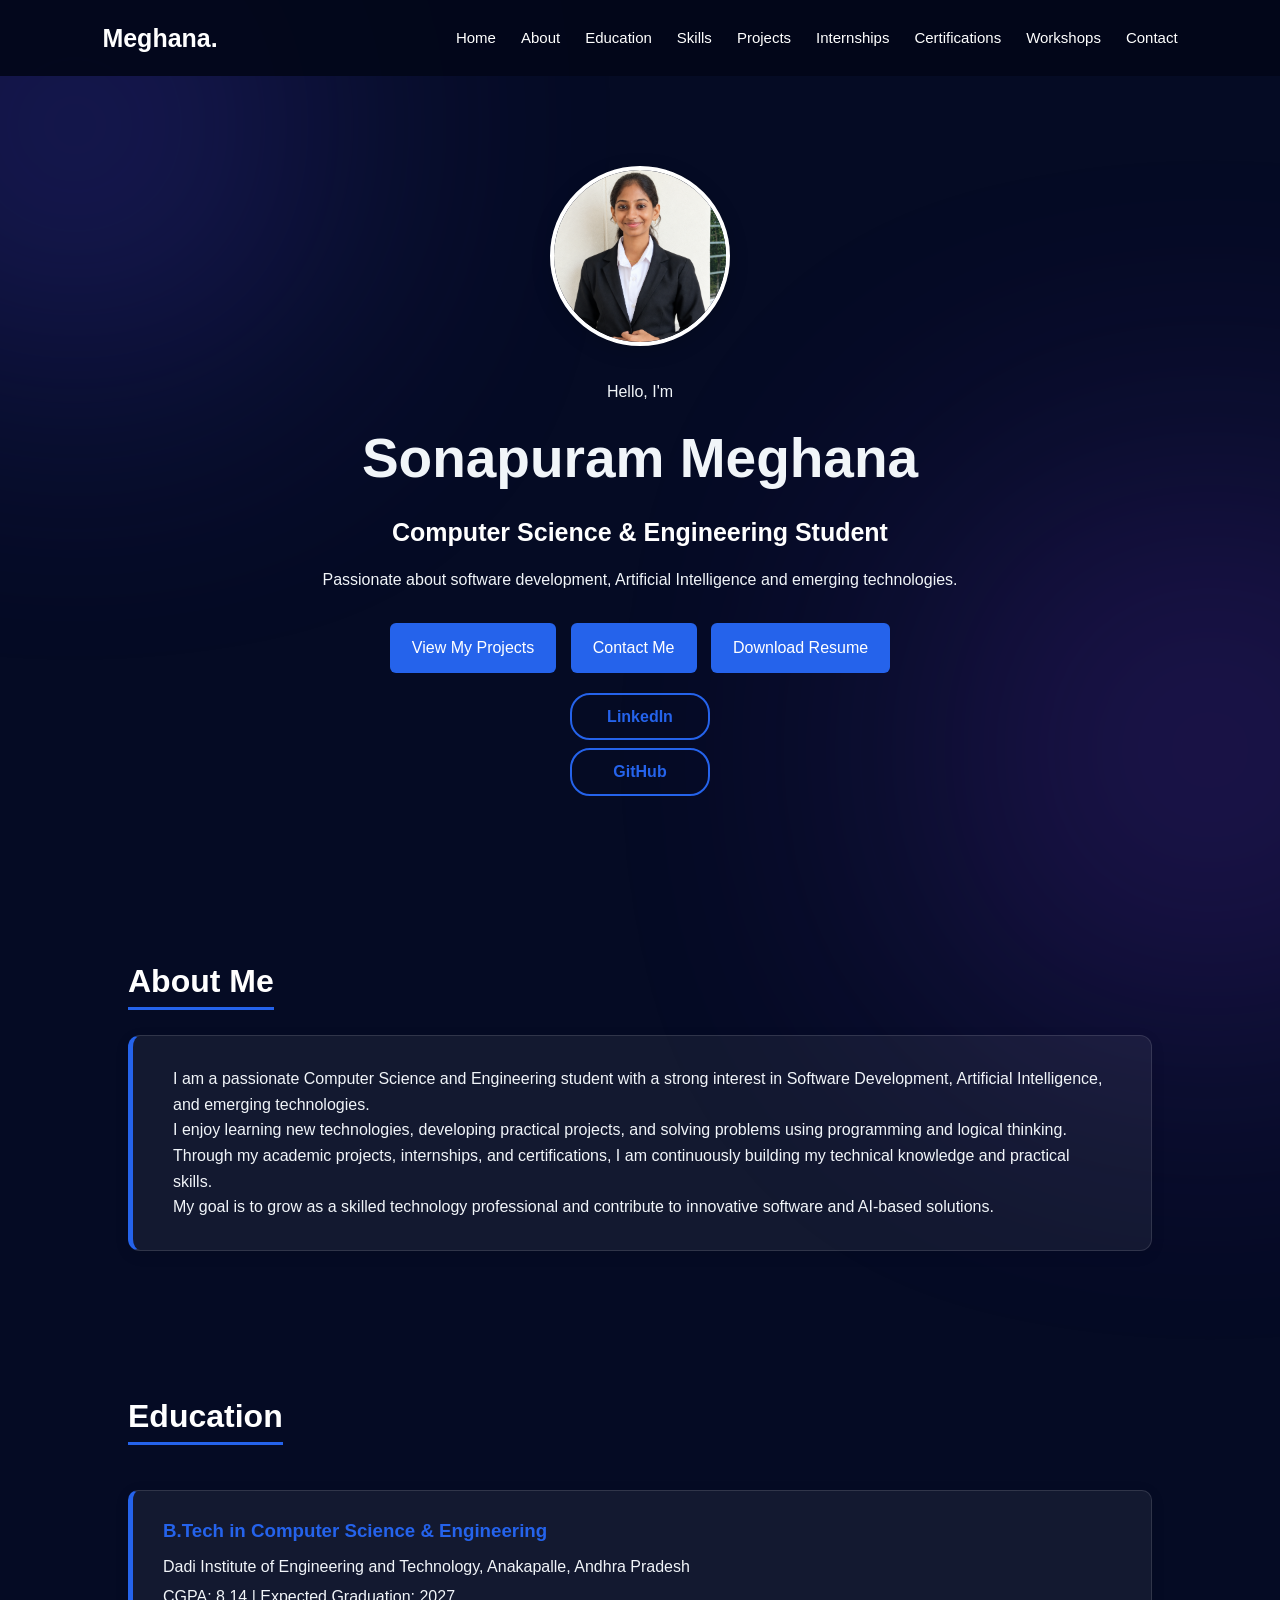
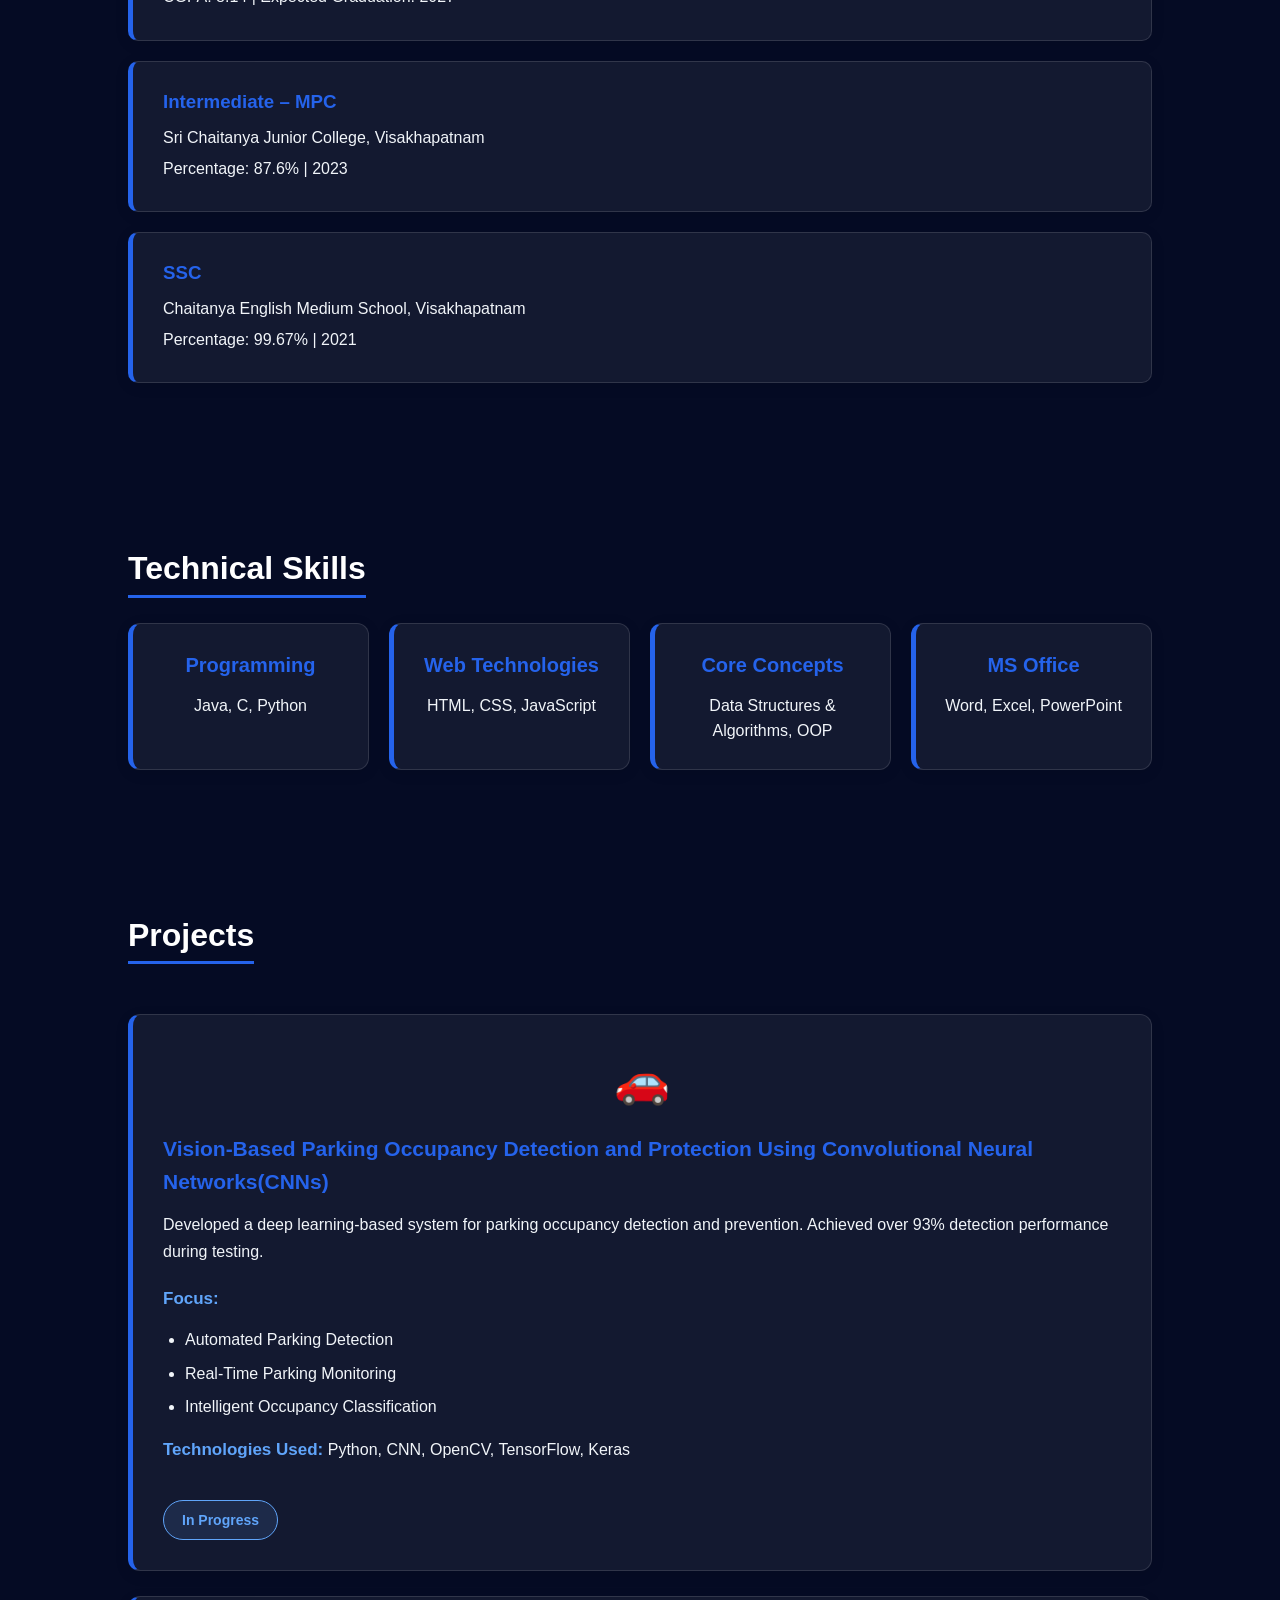
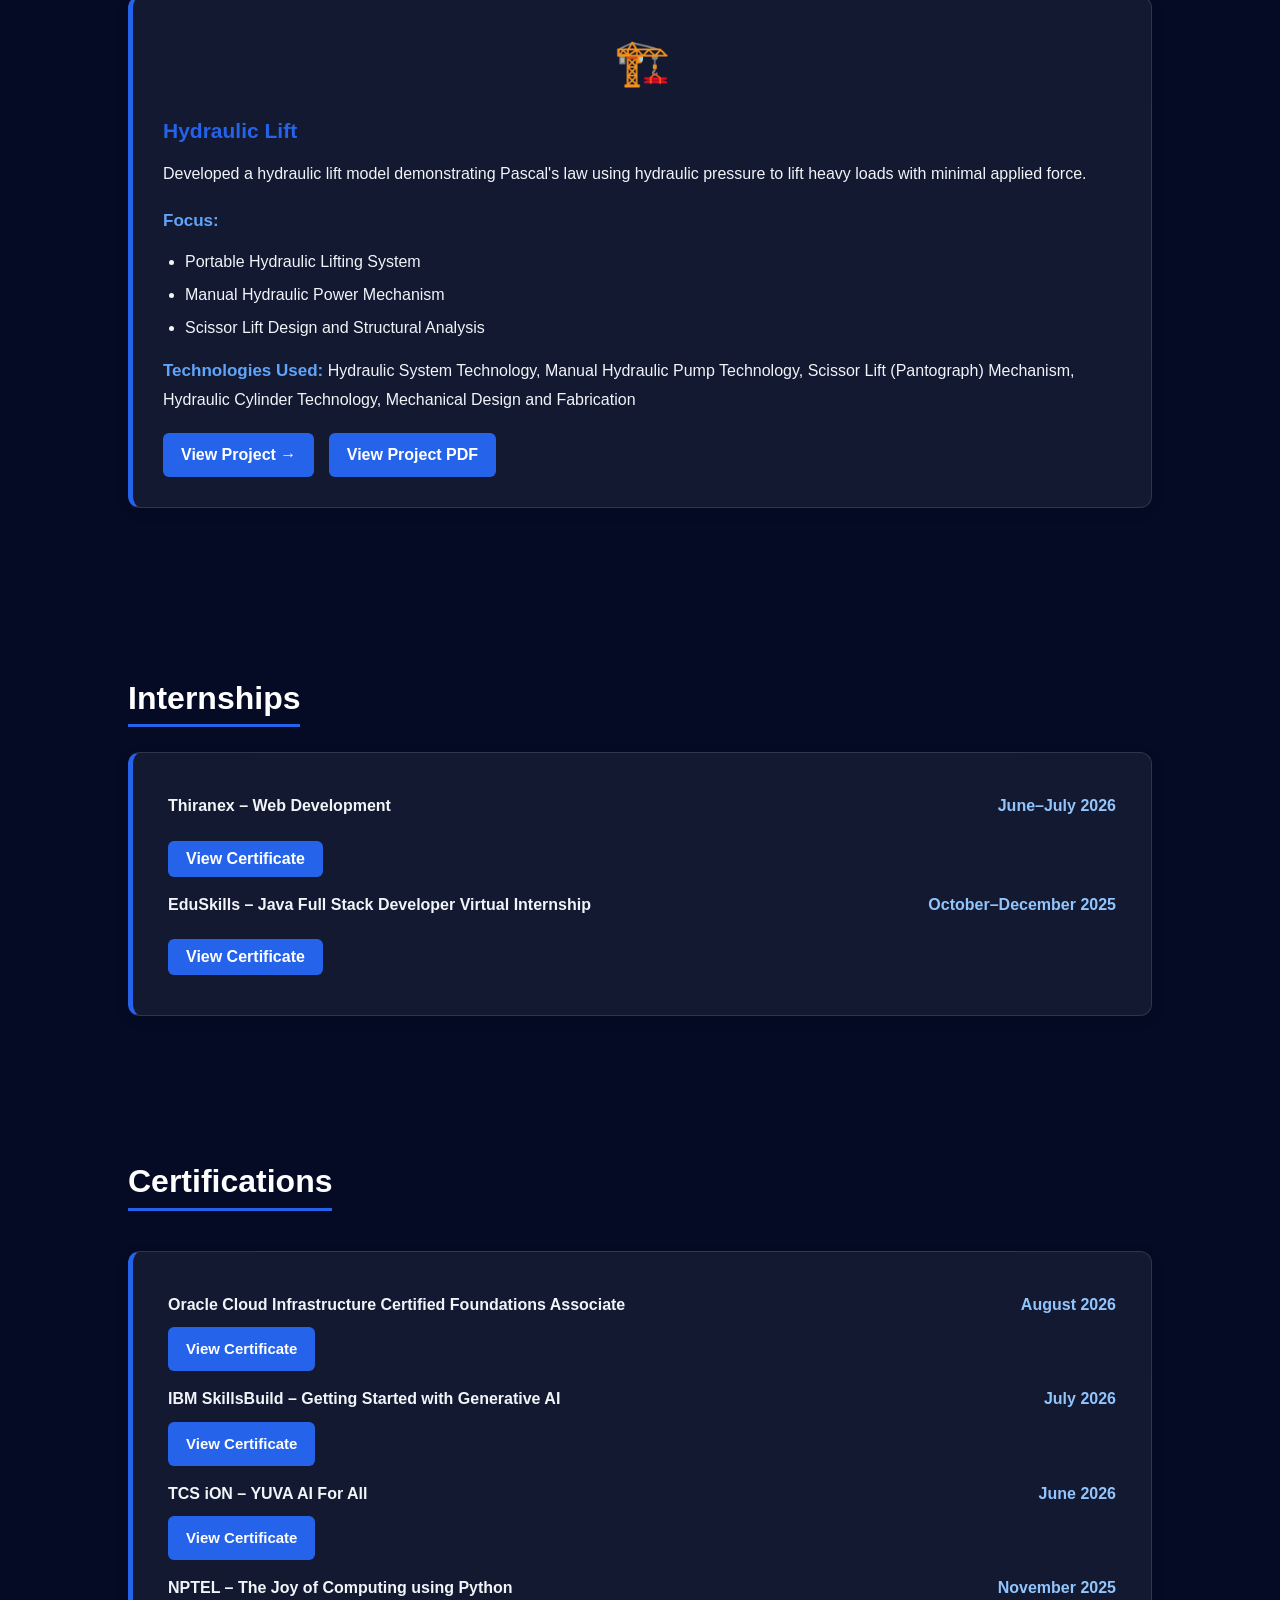
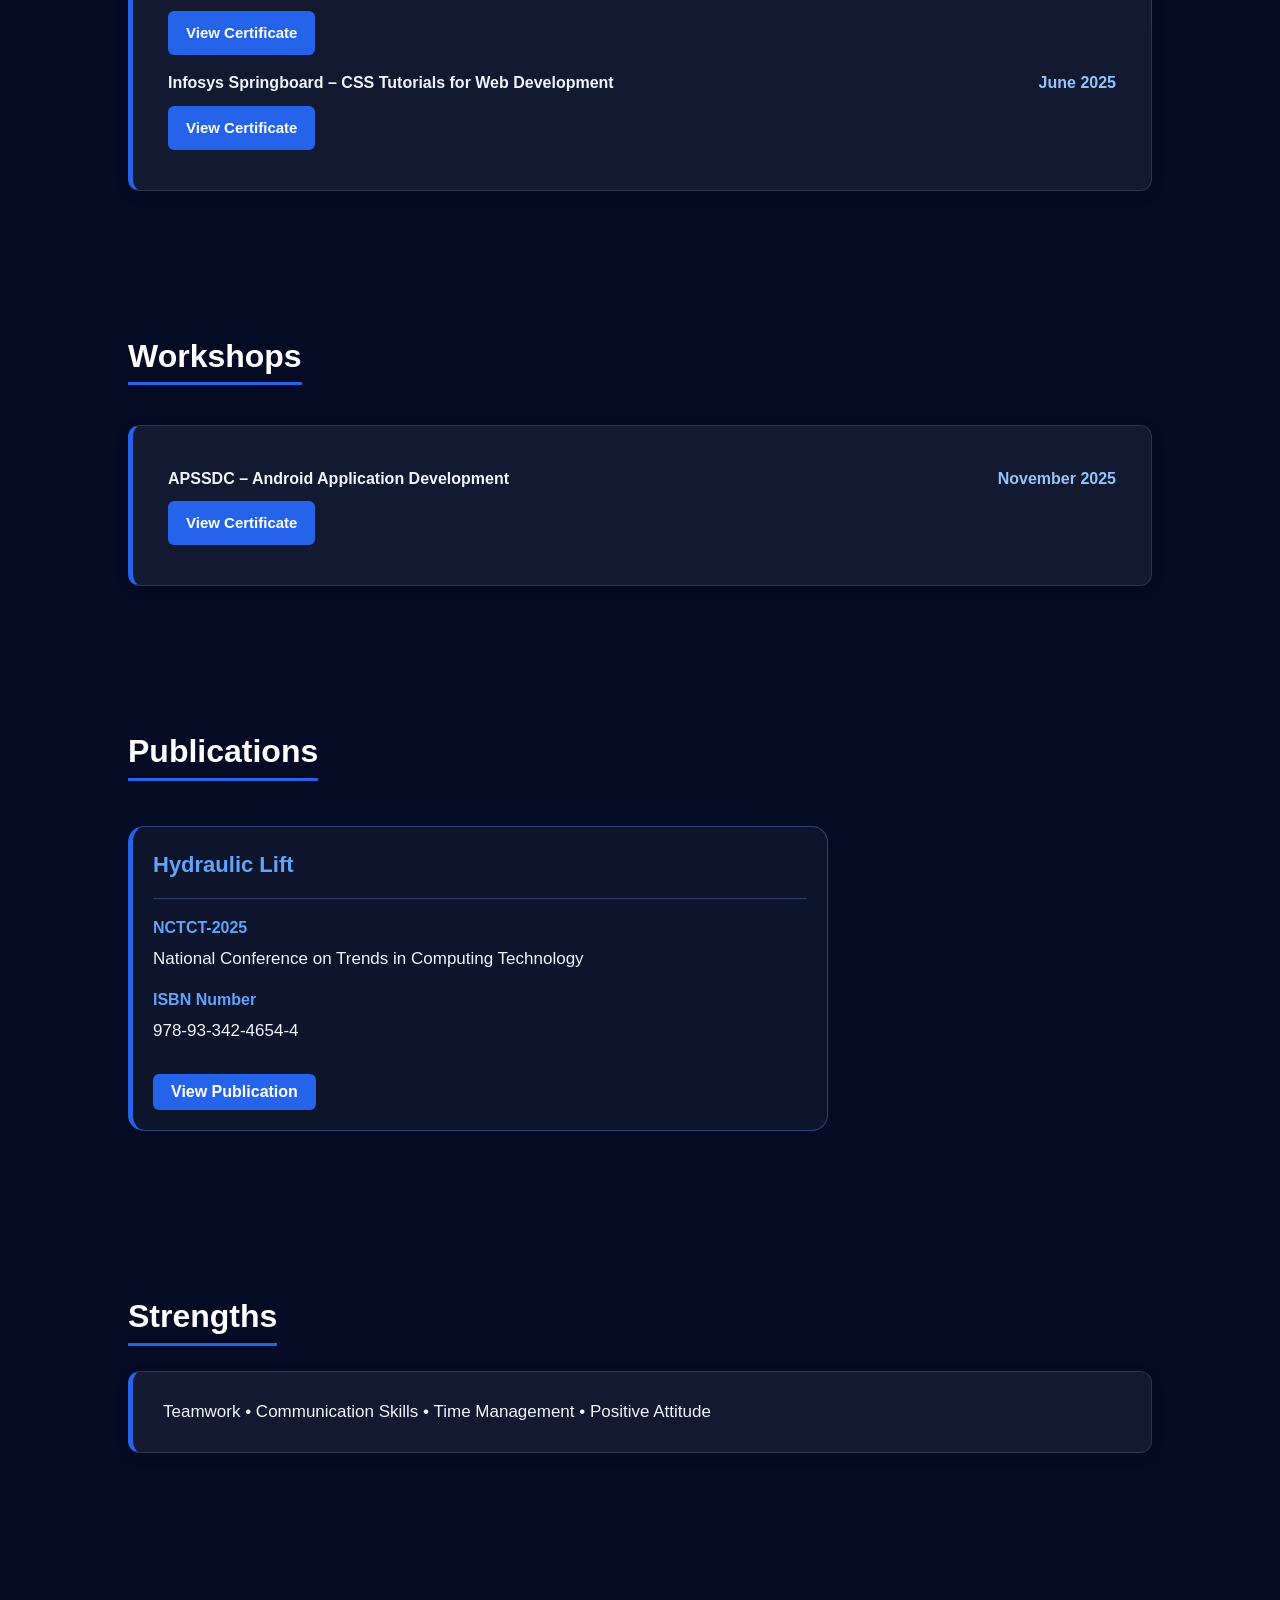
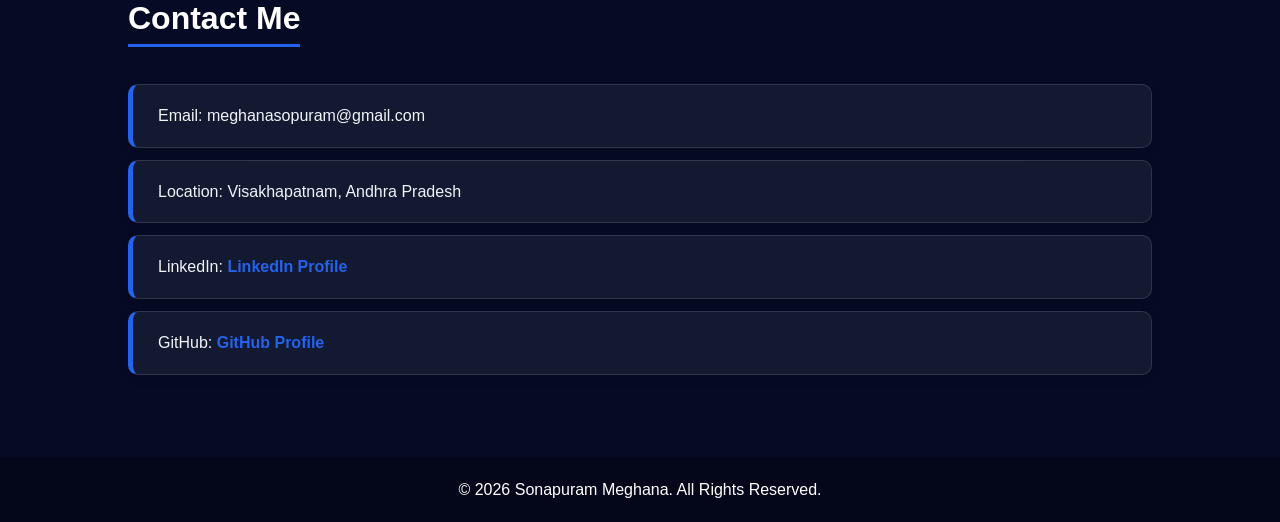
==== index.html @ 91112997 "Fix HTML encoding issues in index.html" ====
<!DOCTYPE html>
<html lang="en">
<head>
    <meta charset="UTF-8">
    <meta name="viewport" content="width=device-width, initial-scale=1.0">

    <title>Sonapuram Meghana | Portfolio</title>

    <link rel="stylesheet" href="style.css">
</head>

<body>

    <!-- Navigation Bar -->
    <header>
        <nav>
            <h2 class="logo">Meghana.</h2>

            <ul>
                <li><a href="#home">Home</a></li>
                <li><a href="#about">About</a></li>
                <li><a href="#education">Education</a></li>
                <li><a href="#skills">Skills</a></li>
                <li><a href="#projects">Projects</a></li>
                <li><a href="#experience">Internships</a></li>
                <li><a href="#certifications">Certifications</a></li>
                <li><a href="#workshops">Workshops</a></li>
                <li><a href="#contact">Contact</a></li>
            </ul>
        </nav>
    </header>


    <!-- Home Section -->
    <section id="home">
        <div class="home-content">
            <img src="./profile.png"
            alt="Sonapuram Meghana" 
            class="profile-photo">

            <p>Hello, I'm</p>

            <h1>Sonapuram Meghana</h1>

            <h2>Computer Science & Engineering Student</h2>

            <p>
                Passionate about software development, Artificial Intelligence
                and emerging technologies.
            </p>

            <div class="buttons">
    <a href="#projects">View My Projects</a>
    <a href="#contact">Contact Me</a>
    <a href="resume.pdf" download>Download Resume</a>
</div>

<div class="social-links">
    <a href="https://www.linkedin.com/in/sonapuram-meghana-827196371/" target="_blank">
        LinkedIn
    </a>

    <a href="https://github.com/Meghana-9934" target="_blank">
        GitHub
    </a>
</div>
        </div>
    </section>


    <!-- About Section -->
    <section id="about">
    <h2>About Me</h2>

    <div class="about-content">

        <p>
            I am a passionate Computer Science and Engineering student with
            a strong interest in Software Development, Artificial Intelligence,
            and emerging technologies.
        </p>

        <p>
            I enjoy learning new technologies, developing practical projects,
            and solving problems using programming and logical thinking.
            Through my academic projects, internships, and certifications,
            I am continuously building my technical knowledge and practical skills.
        </p>

        <p>
            My goal is to grow as a skilled technology professional and
            contribute to innovative software and AI-based solutions.
        </p>

    </div>
</section>

    <!-- Education Section -->
    <section id="education">
        <h2>Education</h2>

        <div class="education-item">
            <h3>B.Tech in Computer Science & Engineering</h3>
            <p>
                Dadi Institute of Engineering and Technology, Anakapalle,
                Andhra Pradesh
            </p>
            <p>CGPA: 8.14 | Expected Graduation: 2027</p>
        </div>

        <div class="education-item">
            <h3>Intermediate – MPC</h3>
            <p>
                Sri Chaitanya Junior College, Visakhapatnam
            </p>
            <p>Percentage: 87.6% | 2023</p>
        </div>

        <div class="education-item">
            <h3>SSC</h3>
            <p>
                Chaitanya English Medium School, Visakhapatnam
            </p>
            <p>Percentage: 99.67% | 2021</p>
        </div>
    </section>


    <!-- Skills Section -->
    <section id="skills">
        <h2>Technical Skills</h2>

        <div class="skills-container">

            <div class="skill">
                <h3>Programming</h3>
                <p>Java, C, Python</p>
            </div>

            <div class="skill">
                <h3>Web Technologies</h3>
                <p>HTML, CSS, JavaScript</p>
            </div>

            <div class="skill">
                <h3>Core Concepts</h3>
                <p>Data Structures & Algorithms, OOP</p>
            </div>

            <div class="skill">
                <h3>MS Office</h3>
                <p>Word, Excel, PowerPoint</p>
            </div>

        </div>
    </section>


    <!-- Projects Section -->
    <section id="projects">
        <h2>Projects</h2>

        <div class="project">
            <div class="project-icon">🚗</div>

            <h3>
                Vision-Based Parking Occupancy Detection and Protection Using Convolutional Neural Networks(CNNs)
            </h3>

            <p>
                Developed a deep learning-based system for parking occupancy
                detection and prevention. Achieved over 93% detection
                performance during testing.
            </p>
            <div class="project-details">
    <p><strong>Focus:</strong></p>
    <ul>
        <li>Automated Parking Detection</li>
        <li>Real-Time Parking Monitoring</li>
        <li>Intelligent Occupancy Classification</li>
    </ul>

    <p><strong>Technologies Used:</strong> Python, CNN, OpenCV, TensorFlow, Keras</p>
</div>
            <div class="project-buttons">
   <span style="display: inline-block; margin-top: 15px; padding: 8px 18px; border: 1px solid #60a5fa; border-radius: 20px; color: #60a5fa; background: rgba(96, 165, 250, 0.12); font-size: 14px; font-weight: bold;">In Progress</span>
</div>
            

        </div>


        <div class="project">
            <div class="project-icon">🏗️</div>

            <h3>Hydraulic Lift</h3>

            <p>
                Developed a hydraulic lift model demonstrating Pascal's law
                using hydraulic pressure to lift heavy loads with minimal
                applied force.
            </p>
            <div class="project-details">
    <p><strong>Focus:</strong></p>
    <ul>
        <li>Portable Hydraulic Lifting System</li>
        <li>Manual Hydraulic Power Mechanism</li>
        <li>Scissor Lift Design and Structural Analysis</li>
    </ul>

    <p><strong>Technologies Used:</strong> Hydraulic System Technology, Manual Hydraulic Pump Technology, Scissor Lift (Pantograph) Mechanism, Hydraulic Cylinder Technology, Mechanical Design and Fabrication</p>
</div>
            <div class="project-buttons">
    <a href="https://github.com/Meghana-9934/hydraulic-lift" target="_blank">View Project →</a>
                <a href="hydraulic lift.pdf" target="_blank">View Project PDF</a>
</div>

        </div>

    </section>


    <!-- Internships & Certifications -->
    <section id="experience">
        <h2>Internships</h2>

        
        <ul>
            <li>
    <div>
        <strong>Thiranex – Web Development</strong>
        <span>June–July 2026</span>
    </div>

    <a href="https://github.com/Meghana-9934/Meghana-portfolio/blob/main/thiranex-certificate.pdf"
       target="_blank"
       rel="noopener noreferrer">
        View Certificate 
    </a>
</li>

            <li>
    <div>
        <strong>EduSkills – Java Full Stack Developer Virtual Internship</strong>
        <span>October–December 2025</span>
    </div>

    <a href="https://github.com/Meghana-9934/Meghana-portfolio/blob/main/eduskills-certificate.pdf"
       target="_blank"
       rel="noopener noreferrer">
        View Certificate 
    </a>
</li>
</ul>
</section>

<section id="certifications">
    <h2>Certifications</h2>

    <ul>

       <li>
    <div>
        <strong>Oracle Cloud Infrastructure Certified Foundations Associate</strong>
        <span>August 2026</span>
    </div>

    <a class="certificate-link" href="https://github.com/Meghana-9934/Meghana-portfolio/blob/main/oracle-certificate.pdf"
       target="_blank"
       rel="noopener noreferrer">
        View Certificate 
    </a>
</li>
        <li>
            <div>
                <strong>IBM SkillsBuild – Getting Started with Generative AI</strong>
                <span>July 2026</span>
            </div>

           <a class="certificate-link" href="https://github.com/Meghana-9934/Meghana-portfolio/blob/main/ibm-certificate.pdf"
               target="_blank"
               rel="noopener noreferrer">
                View Certificate 
            </a>
        </li>

        <li>
            <div>
                <strong>TCS iON – YUVA AI For All</strong>
                <span>June 2026</span>
            </div>

          <a class="certificate-link" href="https://github.com/Meghana-9934/Meghana-portfolio/blob/main/tcs-certificate.pdf"
               target="_blank"
               rel="noopener noreferrer">
                View Certificate 
            </a>
        </li>

        <li>
            <div>
                <strong>NPTEL – The Joy of Computing using Python</strong>
                <span>November 2025</span>
            </div>

            <a class="certificate-link" href="https://github.com/Meghana-9934/Meghana-portfolio/blob/main/nptel-certificate.pdf"
               target="_blank"
               rel="noopener noreferrer">
                View Certificate 
            </a>
        </li>

        <li>
            <div>
                <strong>Infosys Springboard – CSS Tutorials for Web Development</strong>
                <span>June 2025</span>
            </div>

            <a class="certificate-link" href="https://github.com/Meghana-9934/Meghana-portfolio/blob/main/infosys-certificate.pdf"
               target="_blank"
               rel="noopener noreferrer">
                View Certificate 
            </a>
        </li>

    </ul>
</section>

<section id="workshops">
    <h2>Workshops</h2>

    <ul>
        <li>
            <div>
                <strong>APSSDC – Android Application Development</strong>
                <span>November 2025</span>
            </div>

            <a class="certificate-link" href="https://github.com/Meghana-9934/Meghana-portfolio/blob/main/workshop-certificate.pdf"
               target="_blank"
               rel="noopener noreferrer">
                View Certificate 
            </a>
        </li>
    </ul>
</section>

   <!-- Publication -->
<section id="publication">
    <h2>Publications</h2>

    <div class="publication-card">
        <div class="publication-header">
            <h3>Hydraulic Lift</h3>
        </div>

        <div class="publication-divider"></div>

        <div class="publication-info">
            <div>
                <strong>NCTCT-2025</strong>
                <p>National Conference on Trends in Computing Technology</p>
            </div>
        </div>

        <div class="publication-info">
            <div>
                <strong>ISBN Number</strong>
                <p>978-93-342-4654-4</p>
            </div>
        </div>
        <div style="text-align: left; margin-top: 20px;">
            <a href="publication.html"
               target="_blank"
               rel="noopener noreferrer"
               class="certificate-link">
                View Publication
            </a>
        </div>
    </div>
</section>

    <!-- Strengths -->
    <section id="strengths">
        <h2>Strengths</h2>

        <p>
            Teamwork • Communication Skills • Time Management • Positive Attitude
        </p>

    </section>


    <!-- Contact -->
    <section id="contact">
        <h2>Contact Me</h2>

        <p>Email: meghanasopuram@gmail.com</p>
        <p>Location: Visakhapatnam, Andhra Pradesh</p>

        <p>
            LinkedIn:
            <a href="https://www.linkedin.com/in/sonapuram-meghana-827196371/"
               target="_blank">
                LinkedIn Profile
            </a>
        </p>

        <p>
            GitHub:
            <a href="https://github.com/Meghana-9934"
               target="_blank">
                GitHub Profile
            </a>
        </p>
    </section>


    <!-- Footer -->
    <footer>
        <p>© 2026 Sonapuram Meghana. All Rights Reserved.</p>
    </footer>


    <script src="script.js"></script>

</body>
</html>
---- style.css ----
* {
    margin: 0;
    padding: 0;
    box-sizing: border-box;
    scroll-behavior: smooth;
}

body {
    font-family: Arial, sans-serif;
    line-height: 1.6;
    background: #f7f9fc;
    color: #222;
}

/* Navigation */

header {
    background: #111827;
    padding: 18px 8%;
    position: sticky;
    top: 0;
    z-index: 1000;
}

nav {
    display: flex;
    justify-content: space-between;
    align-items: center;
}

.logo {
    color: white;
    font-size: 25px;
}

nav ul {
    display: flex;
    list-style: none;
    gap: 25px;
}

nav ul li a {
    color: white;
    text-decoration: none;
    font-size: 15px;
}

nav ul li a:hover {
    color: #60a5fa;
}


/* Home */

#home {
    min-height: 90vh;
    display: flex;
    align-items: center;
    justify-content: center;
    text-align: center;
    padding: 60px 20px;
    background: linear-gradient(135deg, #e0f2fe, #f8fafc);
}

.home-content {
    max-width: 800px;
}

.home-content > p:first-child {
    font-size: 20px;
}

.home-content h1 {
    font-size: 55px;
    margin: 10px 0;
}

.home-content h2 {
    font-size: 25px;
    margin-bottom: 15px;
    color: #2563eb;
}

.buttons {
    margin-top: 25px;
}

.buttons a {
    display: inline-block;
    padding: 12px 22px;
    margin: 5px;
    background: #2563eb;
    color: white;
    text-decoration: none;
    border-radius: 6px;
}

.buttons a:hover {
    background: #1d4ed8;
}


/* Sections */

section {
    padding: 70px 10%;
}

section > h2 {
    font-size: 32px;
    margin-bottom: 25px;
    color: #111827;
    border-bottom: 3px solid #2563eb;
    display: inline-block;
}


/* Education */

.education-item {
    background: white;
    padding: 20px;
    margin: 15px 0;
    border-radius: 10px;
    box-shadow: 0 3px 12px rgba(0,0,0,0.08);
}

.education-item h3 {
    color: #2563eb;
}


/* Skills */

.skills-container {
    display: grid;
    grid-template-columns: repeat(4, 1fr);
    gap: 20px;
}

.skill {
    background: white;
    padding: 25px;
    text-align: center;
    border-radius: 10px;
    box-shadow: 0 3px 12px rgba(0,0,0,0.08);
}

.skill h3 {
    margin-bottom: 10px;
    color: #2563eb;
}


/* Projects */

.project {
    background: white;
    padding: 25px;
    margin: 20px 0;
    border-left: 5px solid #2563eb;
    border-radius: 8px;
    box-shadow: 0 3px 12px rgba(0,0,0,0.08);
}

.project h3 {
    margin-bottom: 10px;
}


/* Experience */

#experience ul {
    margin-left: 25px;
}

#experience li {
    margin: 12px 0;
}

#experience span {
    float: right;
    font-weight: bold;
}


/* Contact */

#contact {
    background: #e5e7eb;
}

#contact a {
    color: #2563eb;
}


/* Footer */

footer {
    text-align: center;
    padding: 20px;
    background: #111827;
    color: white;
}


/* Mobile */

@media (max-width: 768px) {

    nav {
        flex-direction: column;
        gap: 15px;
    }

    nav ul {
        flex-wrap: wrap;
        justify-content: center;
        gap: 12px;
    }

    .home-content h1 {
        font-size: 38px;
    }

    .home-content h2 {
        font-size: 20px;
    }

    .skills-container {
        grid-template-columns: 1fr 1fr;
    }

}

@media (max-width: 500px) {

    .skills-container {
        grid-template-columns: 1fr;
    }

    section {
        padding: 50px 7%;
    }

}
.profile-photo {
    width: 180px;
    height: 180px;
    object-fit: cover;
    border-radius: 50%;
    margin-bottom: 25px;
    border: 4px solid white;
    box-shadow: 0 5px 20px rgba(0, 0, 0, 0.15);
}
.social-links {
    margin-top: 15px;
    display: flex;
    flex-direction: column;
    align-items: center;
    gap: 8px;
}

.social-links a {
    display: block;
    width: 140px;
    padding: 9px 18px;
    border: 2px solid #2563eb;
    border-radius: 20px;
    color: #2563eb;
    text-decoration: none;
    font-weight: bold;
    text-align: center;
}

.social-links a:hover {
    background: #2563eb;
    color: white;
}
.education-item {
    position: relative;
    background: white;
    padding: 25px 30px;
    margin: 20px 0;
    border-left: 5px solid #2563eb;
    border-radius: 10px;
    box-shadow: 0 3px 15px rgba(0, 0, 0, 0.08);
    transition: transform 0.3s ease;
}

.education-item:hover {
    transform: translateX(8px);
}

.education-item h3 {
    color: #2563eb;
    margin-bottom: 8px;
}

.education-item p {
    margin: 5px 0;
}
.skill {
    background: white;
    padding: 25px;
    text-align: center;
    border-radius: 12px;
    box-shadow: 0 3px 15px rgba(0, 0, 0, 0.08);
    transition: transform 0.3s ease, box-shadow 0.3s ease;
}

.skill:hover {
    transform: translateY(-8px);
    box-shadow: 0 8px 20px rgba(0, 0, 0, 0.12);
}

.skill h3 {
    margin-bottom: 12px;
    color: #2563eb;
    font-size: 20px;
}

.skill p {
    color: #555;
    font-size: 16px;
}
.project {
    background: white;
    padding: 30px;
    margin: 25px 0;
    border-radius: 12px;
    border-left: 5px solid #2563eb;
    box-shadow: 0 4px 15px rgba(0, 0, 0, 0.08);
    transition: transform 0.3s ease, box-shadow 0.3s ease;
}

.project:hover {
    transform: translateY(-6px);
    box-shadow: 0 8px 22px rgba(0, 0, 0, 0.12);
}

.project h3 {
    color: #111827;
    font-size: 21px;
    margin-bottom: 12px;
}

.project p {
    color: #555;
    line-height: 1.7;
}
.project-buttons {
    margin-top: 20px;
}

.project-buttons a {
    display: inline-block;
    padding: 9px 18px;
    margin-right: 10px;
    background: #2563eb;
    color: white;
    text-decoration: none;
    border-radius: 6px;
    font-weight: bold;
}

.project-buttons a:hover {
    background: #1d4ed8;
}
#experience {
    background: #f1f5f9;
}

#experience > h3 {
    margin-top: 25px;
    margin-bottom: 15px;
    color: #2563eb;
    font-size: 22px;
}

#experience ul {
    background: white;
    padding: 25px 35px;
    border-radius: 12px;
    box-shadow: 0 4px 15px rgba(0, 0, 0, 0.08);
}

#experience li {
    margin: 15px 0;
    line-height: 1.6;
}

#experience span {
    color: #2563eb;
}
#publication {
    background: #f8fafc;
}

#publication p {
    max-width: 900px;
    background: white;
    padding: 30px;
    border-left: 5px solid #2563eb;
    border-radius: 12px;
    box-shadow: 0 4px 15px rgba(0, 0, 0, 0.08);
    line-height: 1.8;
    font-size: 17px;
}
#strengths {
    background: #f8fafc;
}

#strengths p {
    max-width: 900px;
    background: white;
    padding: 25px 30px;
    border-left: 5px solid #2563eb;
    border-radius: 12px;
    box-shadow: 0 4px 15px rgba(0, 0, 0, 0.08);
    font-size: 17px;
    line-height: 1.8;
}
#contact {
    background: #f1f5f9;
}

#contact p {
    max-width: 900px;
    background: white;
    padding: 18px 25px;
    margin: 12px 0;
    border-radius: 10px;
    box-shadow: 0 3px 12px rgba(0, 0, 0, 0.08);
}

#contact a {
    font-weight: bold;
    text-decoration: none;
}

#contact a:hover {
    text-decoration: underline;
}
/* Professional Navy & Blue Theme */

body {
    background: #f8fafc;
    color: #1e293b;
}

header {
    background: #0f172a;
}

section:nth-of-type(even) {
    background: #f1f5f9;
}

section h2 {
    color: #0f172a;
}

button,
.project-buttons a {
    background: #2563eb;
}

.project-buttons a:hover {
    background: #1d4ed8;
}

.skill h3,
.education-item h3 {
    color: #2563eb;
}

.project,
.skill,
.education-item,
.about-content,
#publication p,
#strengths p,
#contact p,
#experience ul {
    border-color: #2563eb;
}
/* ===== MODERN DARK PORTFOLIO BACKGROUND ===== */

body {
    background: #050b24 !important;
    color: #e5e7eb;
    position: relative;
    overflow-x: hidden;
}

body::before {
    content: "";
    position: fixed;
    width: 450px;
    height: 450px;
    border-radius: 50%;
    background: #4f46e5;
    filter: blur(140px);
    opacity: 0.35;
    top: -100px;
    left: -150px;
    z-index: -1;
}

body::after {
    content: "";
    position: fixed;
    width: 500px;
    height: 500px;
    border-radius: 50%;
    background: #7c3aed;
    filter: blur(160px);
    opacity: 0.30;
    right: -180px;
    bottom: -100px;
    z-index: -1;
}

/* Let the glowing background show through */
section {
    background: transparent !important;
}

header {
    background: rgba(3, 7, 25, 0.92);
}

footer {
    background: #030719;
}
/* ===== FIX TEXT VISIBILITY ===== */

section {
    color: #e2e8f0 !important;
}

section h2 {
    color: #ffffff !important;
}

section h2::after {
    background: #60a5fa !important;
}

/* Cards */
.about-content,
.education-item,
.skill,
.project,
#experience ul,
#publication p,
#strengths p,
#contact p {
    background: rgba(255, 255, 255, 0.96) !important;
    color: #334155 !important;
}

/* Card text */
.about-content p,
.education-item p,
.skill p,
.project p,
#experience li,
#publication p,
#strengths p,
#contact p {
    color: #334155 !important;
}

/* Card headings */
.education-item h3,
.skill h3,
.project h3 {
    color: #2563eb !important;
}

/* Dates */
#experience span,
#certifications span,
#workshops span {
    color: #2563eb !important;
}
#experience,
#certifications,
#workshops {
    padding-left: 10%;
    padding-right: 10%;
}

#experience h2,
#certifications h2,
#workshops h2 {
    text-align: left;
    margin-left: 0;
}

#experience ul,
#certifications ul,
#workshops ul {
    margin-left: 0;
}
#experience,
#certifications,
#workshops {
    padding-left: 10%;
    padding-right: 10%;
}

#experience h2,
#certifications h2,
#workshops h2 {
    text-align: left;
    margin-left: 0;
}

#experience ul,
#certifications ul,
#workshops ul {
    margin-left: 0;
}
/* Blue accent line for all important cards */

.skill,
.project,
.education-item,
.about-content,
#experience ul,
#certifications ul,
#workshops ul,
#publication p,
#strengths p,
#contact p {
    border-left: 5px solid #2563eb !important;
}
/* Remove white card backgrounds */
.about-content,
.education-item,
.skill,
.project,
#experience ul,
#certifications ul,
#workshops ul,
#publication p,
#strengths p,
#contact p {
    background: rgba(255, 255, 255, 0.06) !important;
    color: #e5e7eb !important;
    border: 1px solid rgba(255, 255, 255, 0.12);
}
/* ===== MAKE ALL TEXT CLEAR ===== */

body {
    color: #ffffff !important;
}

section,
section p,
section li {
    color: #f1f5f9 !important;
}

section h2 {
    color: #ffffff !important;
}

section h3 {
    color: #60a5fa !important;
}

.about-content p,
.education-item p,
.skill p,
.project p,
#experience li,
#certifications li,
#workshops li,
#publication p,
#strengths p,
#contact p {
    color: #f1f5f9 !important;
}

#experience span,
#certifications span,
#workshops span {
    color: #93c5fd !important;
}
/* ===== COMMON HOVER EFFECT ===== */

.about-content,
.education-item,
.skill,
.project,
#experience ul,
#certifications ul,
#workshops ul,
#publication p,
#strengths p,
#contact p {
    transition: transform 0.3s ease, box-shadow 0.3s ease;
}

.about-content:hover,
.education-item:hover,
.skill:hover,
.project:hover,
#experience ul:hover,
#certifications ul:hover,
#workshops ul:hover,
#publication p:hover,
#strengths p:hover,
#contact p:hover {
    transform: translateY(-6px);
    box-shadow: 0 10px 25px rgba(96, 165, 250, 0.18);
}
/* ===== ABOUT ME SPACING ===== */

.about-content {
    padding: 30px 35px !important;
}

.about-content p {
    margin-left: 5px;
    margin-right: 5px;
}
/* ===== ABOUT ME - MATCH OTHER CARDS ===== */

.about-content {
    background: rgba(255, 255, 255, 0.06) !important;
    border-left: 5px solid #2563eb !important;
    border-top: 1px solid rgba(255, 255, 255, 0.12) !important;
    border-right: 1px solid rgba(255, 255, 255, 0.12) !important;
    border-bottom: 1px solid rgba(255, 255, 255, 0.12) !important;
    border-radius: 12px !important;
    padding: 30px 35px !important;
    box-shadow: 0 4px 15px rgba(0, 0, 0, 0.08);
}
/* Project Icons */
.project-icon {
    font-size: 45px;
    margin-bottom: 15px;
    text-align: center;
}
.project-status {
    display: inline-block;
    padding: 8px 18px;
    margin-top: 15px;
    border: 1px solid #60a5fa;
    border-radius: 20px;
    color: #60a5fa !important;
    background: rgba(96, 165, 250, 0.12);
    font-size: 14px;
    font-weight: bold;
}
/* Project Focus and Technologies Styling */
.project-details {
    margin-top: 20px;
    text-align: left;
    line-height: 1.7;
}

.project-details strong {
    color: #60a5fa;
    font-size: 16px;
}

.project-details ul {
    margin: 8px 0 16px;
    padding-left: 22px;
}

.project-details li {
    margin-bottom: 6px;
}
.project-details strong {
    color: #60a5fa !important;
    font-weight: 700;
}

.project-details p {
    margin-bottom: 12px;
    overflow-wrap: anywhere;
}
/* Focus and Technologies headings */
.project-details strong {
    color: #60a5fa !important;
    font-weight: 700 !important;
    font-size: 17px;
}
.project-details p strong {
    color: #60a5fa !important;
    -webkit-text-fill-color: #60a5fa !important;
}
/* Modern Publication Card */
.publication-card {
    margin-top: 20px;
    padding: 24px;
    border: 1px solid rgba(96, 165, 250, 0.3);
    border-radius: 16px;
    background: rgba(255, 255, 255, 0.04);
    text-align: left;
    transition: transform 0.3s ease, border-color 0.3s ease;
}

.publication-card:hover {
    transform: translateY(-4px);
    border-color: #60a5fa;
}

.publication-card h3 {
    color: #60a5fa;
    font-size: 22px;
    margin-bottom: 16px;
}

.publication-divider {
    height: 1px;
    background: rgba(96, 165, 250, 0.3);
    margin-bottom: 20px;
}

.publication-info {
    display: flex;
    gap: 12px;
    align-items: flex-start;
    margin-bottom: 16px;
}

.publication-info strong {
    color: #60a5fa;
    display: block;
    margin-bottom: 6px;
}

.publication-info p {
    margin: 0;
    line-height: 1.6;
    overflow-wrap: anywhere;
}
/* Modern single-box publication layout */
#publication .publication-card {
    max-width: 700px;
    margin: 24px auto;
    padding: 28px;
    border: 1px solid rgba(96, 165, 250, 0.35);
    border-radius: 16px;
    background: rgba(255, 255, 255, 0.04);
    box-sizing: border-box;
    text-align: left;
}

#publication .publication-card h3 {
    margin: 0 0 8px;
    color: #60a5fa;
    font-size: 22px;
}

#publication .publication-card .publication-divider {
    height: 1px;
    background: rgba(96, 165, 250, 0.3);
    margin: 16px 0;
}

#publication .publication-card .publication-info {
    display: block;
    margin-bottom: 18px;
}

#publication .publication-card .publication-info strong {
    display: block;
    color: #60a5fa !important;
    margin-bottom: 6px;
}

#publication .publication-card .publication-info p {
    margin: 0;
    line-height: 1.7;
    overflow-wrap: anywhere;
}

#publication .publication-card .publication-info:last-child {
    margin-bottom: 0;
}

@media (max-width: 600px) {
    #publication .publication-card {
        padding: 20px;
    }
}
/* Keep conference and ISBN details simple */
#publication .publication-card .publication-info {
    background: transparent !important;
    border: none !important;
    box-shadow: none !important;
    padding: 0 !important;
    border-radius: 0 !important;
}

#publication .publication-card .publication-info p {
    background: transparent !important;
    border: none !important;
    padding: 0 !important;
    box-shadow: none !important;
}

#publication .publication-card .publication-info strong {
    margin-bottom: 5px;
}
/* Remove separate box styling from publication details */
#publication .publication-card .publication-info,
#publication .publication-card .publication-info > div {
    background: transparent !important;
    border: none !important;
    outline: none !important;
    box-shadow: none !important;
    border-radius: 0 !important;
    padding: 0 !important;
    margin-left: 0 !important;
}

#publication .publication-card .publication-info {
    display: block !important;
    margin-bottom: 18px !important;
}

#publication .publication-card .publication-info p {
    background: transparent !important;
    border: none !important;
    box-shadow: none !important;
    padding: 0 !important;
}
/* Compact and professional publication details */
#publication .publication-card {
    padding: 20px;
    max-width: 600px;
    margin: 20px auto;
}

#publication .publication-card .publication-info,
#publication .publication-card .publication-info > div {
    display: block !important;
    background: transparent !important;
    border: none !important;
    box-shadow: none !important;
    outline: none !important;
    padding: 0 !important;
    border-radius: 0 !important;
}

#publication .publication-card .publication-info {
    margin: 0 0 14px !important;
}

#publication .publication-card .publication-info:last-child {
    margin-bottom: 0 !important;
}

#publication .publication-card .publication-info p {
    margin: 4px 0 0 !important;
    padding: 0 !important;
    background: transparent !important;
    border: none !important;
    box-shadow: none !important;
    line-height: 1.6;
}
/* FINAL FIX: Keep conference and ISBN inside one card */

#publication .publication-card .publication-info p {
    max-width: none !important;
    background: transparent !important;
    padding: 0 !important;
    border: none !important;
    border-left: none !important;
    border-radius: 0 !important;
    box-shadow: none !important;
    transform: none !important;
    margin: 4px 0 0 !important;
    color: #f1f5f9 !important;
    line-height: 1.6;
}

#publication .publication-card .publication-info p:hover {
    transform: none !important;
    box-shadow: none !important;
}

#publication .publication-card {
    max-width: 600px !important;
    width: 100% !important;
    margin-left: 0 !important;
    margin-right: auto !important;
    padding: 20px;
    box-sizing: border-box;
}
* {
    margin: 0;
    padding: 0;
    box-sizing: border-box;
    scroll-behavior: smooth;
}

body {
    font-family: Arial, sans-serif;
    line-height: 1.6;
    background: #f7f9fc;
    color: #222;
}

/* Navigation */

header {
    background: #111827;
    padding: 18px 8%;
    position: sticky;
    top: 0;
    z-index: 1000;
}

nav {
    display: flex;
    justify-content: space-between;
    align-items: center;
}

.logo {
    color: white;
    font-size: 25px;
}

nav ul {
    display: flex;
    list-style: none;
    gap: 25px;
}

nav ul li a {
    color: white;
    text-decoration: none;
    font-size: 15px;
}

nav ul li a:hover {
    color: #60a5fa;
}


/* Home */

#home {
    min-height: 90vh;
    display: flex;
    align-items: center;
    justify-content: center;
    text-align: center;
    padding: 60px 20px;
    background: linear-gradient(135deg, #e0f2fe, #f8fafc);
}

.home-content {
    max-width: 800px;
}

.home-content > p:first-child {
    font-size: 20px;
}

.home-content h1 {
    font-size: 55px;
    margin: 10px 0;
}

.home-content h2 {
    font-size: 25px;
    margin-bottom: 15px;
    color: #2563eb;
}

.buttons {
    margin-top: 25px;
}

.buttons a {
    display: inline-block;
    padding: 12px 22px;
    margin: 5px;
    background: #2563eb;
    color: white;
    text-decoration: none;
    border-radius: 6px;
}

.buttons a:hover {
    background: #1d4ed8;
}


/* Sections */

section {
    padding: 70px 10%;
}

section > h2 {
    font-size: 32px;
    margin-bottom: 25px;
    color: #111827;
    border-bottom: 3px solid #2563eb;
    display: inline-block;
}


/* Education */

.education-item {
    background: white;
    padding: 20px;
    margin: 15px 0;
    border-radius: 10px;
    box-shadow: 0 3px 12px rgba(0,0,0,0.08);
}

.education-item h3 {
    color: #2563eb;
}


/* Skills */

.skills-container {
    display: grid;
    grid-template-columns: repeat(4, 1fr);
    gap: 20px;
}

.skill {
    background: white;
    padding: 25px;
    text-align: center;
    border-radius: 10px;
    box-shadow: 0 3px 12px rgba(0,0,0,0.08);
}

.skill h3 {
    margin-bottom: 10px;
    color: #2563eb;
}


/* Projects */

.project {
    background: white;
    padding: 25px;
    margin: 20px 0;
    border-left: 5px solid #2563eb;
    border-radius: 8px;
    box-shadow: 0 3px 12px rgba(0,0,0,0.08);
}

.project h3 {
    margin-bottom: 10px;
}


/* Experience */

#experience ul {
    margin-left: 25px;
}

#experience li {
    margin: 12px 0;
}

#experience span {
    float: right;
    font-weight: bold;
}


/* Contact */

#contact {
    background: #e5e7eb;
}

#contact a {
    color: #2563eb;
}


/* Footer */

footer {
    text-align: center;
    padding: 20px;
    background: #111827;
    color: white;
}


/* Mobile */

@media (max-width: 768px) {

    nav {
        flex-direction: column;
        gap: 15px;
    }

    nav ul {
        flex-wrap: wrap;
        justify-content: center;
        gap: 12px;
    }

    .home-content h1 {
        font-size: 38px;
    }

    .home-content h2 {
        font-size: 20px;
    }

    .skills-container {
        grid-template-columns: 1fr 1fr;
    }

}

@media (max-width: 500px) {

    .skills-container {
        grid-template-columns: 1fr;
    }

    section {
        padding: 50px 7%;
    }

}
.profile-photo {
    width: 180px;
    height: 180px;
    object-fit: cover;
    border-radius: 50%;
    margin-bottom: 25px;
    border: 4px solid white;
    box-shadow: 0 5px 20px rgba(0, 0, 0, 0.15);
}
.social-links {
    margin-top: 15px;
    display: flex;
    flex-direction: column;
    align-items: center;
    gap: 8px;
}

.social-links a {
    display: block;
    width: 140px;
    padding: 9px 18px;
    border: 2px solid #2563eb;
    border-radius: 20px;
    color: #2563eb;
    text-decoration: none;
    font-weight: bold;
    text-align: center;
}

.social-links a:hover {
    background: #2563eb;
    color: white;
}
.education-item {
    position: relative;
    background: white;
    padding: 25px 30px;
    margin: 20px 0;
    border-left: 5px solid #2563eb;
    border-radius: 10px;
    box-shadow: 0 3px 15px rgba(0, 0, 0, 0.08);
    transition: transform 0.3s ease;
}

.education-item:hover {
    transform: translateX(8px);
}

.education-item h3 {
    color: #2563eb;
    margin-bottom: 8px;
}

.education-item p {
    margin: 5px 0;
}
.skill {
    background: white;
    padding: 25px;
    text-align: center;
    border-radius: 12px;
    box-shadow: 0 3px 15px rgba(0, 0, 0, 0.08);
    transition: transform 0.3s ease, box-shadow 0.3s ease;
}

.skill:hover {
    transform: translateY(-8px);
    box-shadow: 0 8px 20px rgba(0, 0, 0, 0.12);
}

.skill h3 {
    margin-bottom: 12px;
    color: #2563eb;
    font-size: 20px;
}

.skill p {
    color: #555;
    font-size: 16px;
}
.project {
    background: white;
    padding: 30px;
    margin: 25px 0;
    border-radius: 12px;
    border-left: 5px solid #2563eb;
    box-shadow: 0 4px 15px rgba(0, 0, 0, 0.08);
    transition: transform 0.3s ease, box-shadow 0.3s ease;
}

.project:hover {
    transform: translateY(-6px);
    box-shadow: 0 8px 22px rgba(0, 0, 0, 0.12);
}

.project h3 {
    color: #111827;
    font-size: 21px;
    margin-bottom: 12px;
}

.project p {
    color: #555;
    line-height: 1.7;
}
.project-buttons {
    margin-top: 20px;
}

.project-buttons a {
    display: inline-block;
    padding: 9px 18px;
    margin-right: 10px;
    background: #2563eb;
    color: white;
    text-decoration: none;
    border-radius: 6px;
    font-weight: bold;
}

.project-buttons a:hover {
    background: #1d4ed8;
}
#experience {
    background: #f1f5f9;
}

#experience > h3 {
    margin-top: 25px;
    margin-bottom: 15px;
    color: #2563eb;
    font-size: 22px;
}

#experience ul {
    background: white;
    padding: 25px 35px;
    border-radius: 12px;
    box-shadow: 0 4px 15px rgba(0, 0, 0, 0.08);
}

#experience li {
    margin: 15px 0;
    line-height: 1.6;
}

#experience span {
    color: #2563eb;
}
#publication {
    background: #f8fafc;
}

#publication p {
    max-width: 900px;
    background: white;
    padding: 30px;
    border-left: 5px solid #2563eb;
    border-radius: 12px;
    box-shadow: 0 4px 15px rgba(0, 0, 0, 0.08);
    line-height: 1.8;
    font-size: 17px;
}
#strengths {
    background: #f8fafc;
}

#strengths p {
    max-width: 900px;
    background: white;
    padding: 25px 30px;
    border-left: 5px solid #2563eb;
    border-radius: 12px;
    box-shadow: 0 4px 15px rgba(0, 0, 0, 0.08);
    font-size: 17px;
    line-height: 1.8;
}
#contact {
    background: #f1f5f9;
}

#contact p {
    max-width: 900px;
    background: white;
    padding: 18px 25px;
    margin: 12px 0;
    border-radius: 10px;
    box-shadow: 0 3px 12px rgba(0, 0, 0, 0.08);
}

#contact a {
    font-weight: bold;
    text-decoration: none;
}

#contact a:hover {
    text-decoration: underline;
}
/* Professional Navy & Blue Theme */

body {
    background: #f8fafc;
    color: #1e293b;
}

header {
    background: #0f172a;
}

section:nth-of-type(even) {
    background: #f1f5f9;
}

section h2 {
    color: #0f172a;
}

button,
.project-buttons a {
    background: #2563eb;
}

.project-buttons a:hover {
    background: #1d4ed8;
}

.skill h3,
.education-item h3 {
    color: #2563eb;
}

.project,
.skill,
.education-item,
.about-content,
#publication p,
#strengths p,
#contact p,
#experience ul {
    border-color: #2563eb;
}
/* ===== MODERN DARK PORTFOLIO BACKGROUND ===== */

body {
    background: #050b24 !important;
    color: #e5e7eb;
    position: relative;
    overflow-x: hidden;
}

body::before {
    content: "";
    position: fixed;
    width: 450px;
    height: 450px;
    border-radius: 50%;
    background: #4f46e5;
    filter: blur(140px);
    opacity: 0.35;
    top: -100px;
    left: -150px;
    z-index: -1;
}

body::after {
    content: "";
    position: fixed;
    width: 500px;
    height: 500px;
    border-radius: 50%;
    background: #7c3aed;
    filter: blur(160px);
    opacity: 0.30;
    right: -180px;
    bottom: -100px;
    z-index: -1;
}

/* Let the glowing background show through */
section {
    background: transparent !important;
}

header {
    background: rgba(3, 7, 25, 0.92);
}

footer {
    background: #030719;
}
/* ===== FIX TEXT VISIBILITY ===== */

section {
    color: #e2e8f0 !important;
}

section h2 {
    color: #ffffff !important;
}

section h2::after {
    background: #60a5fa !important;
}

/* Cards */
.about-content,
.education-item,
.skill,
.project,
#experience ul,
#publication p,
#strengths p,
#contact p {
    background: rgba(255, 255, 255, 0.96) !important;
    color: #334155 !important;
}

/* Card text */
.about-content p,
.education-item p,
.skill p,
.project p,
#experience li,
#publication p,
#strengths p,
#contact p {
    color: #334155 !important;
}

/* Card headings */
.education-item h3,
.skill h3,
.project h3 {
    color: #2563eb !important;
}

/* Dates */
#experience span,
#certifications span,
#workshops span {
    color: #2563eb !important;
}
#experience,
#certifications,
#workshops {
    padding-left: 10%;
    padding-right: 10%;
}

#experience h2,
#certifications h2,
#workshops h2 {
    text-align: left;
    margin-left: 0;
}

#experience ul,
#certifications ul,
#workshops ul {
    margin-left: 0;
}
#experience,
#certifications,
#workshops {
    padding-left: 10%;
    padding-right: 10%;
}

#experience h2,
#certifications h2,
#workshops h2 {
    text-align: left;
    margin-left: 0;
}

#experience ul,
#certifications ul,
#workshops ul {
    margin-left: 0;
}
/* Blue accent line for all important cards */

.skill,
.project,
.education-item,
.about-content,
#experience ul,
#certifications ul,
#workshops ul,
#publication p,
#strengths p,
#contact p {
    border-left: 5px solid #2563eb !important;
}
/* Remove white card backgrounds */
.about-content,
.education-item,
.skill,
.project,
#experience ul,
#certifications ul,
#workshops ul,
#publication p,
#strengths p,
#contact p {
    background: rgba(255, 255, 255, 0.06) !important;
    color: #e5e7eb !important;
    border: 1px solid rgba(255, 255, 255, 0.12);
}
/* ===== MAKE ALL TEXT CLEAR ===== */

body {
    color: #ffffff !important;
}

section,
section p,
section li {
    color: #f1f5f9 !important;
}

section h2 {
    color: #ffffff !important;
}

section h3 {
    color: #60a5fa !important;
}

.about-content p,
.education-item p,
.skill p,
.project p,
#experience li,
#certifications li,
#workshops li,
#publication p,
#strengths p,
#contact p {
    color: #f1f5f9 !important;
}

#experience span,
#certifications span,
#workshops span {
    color: #93c5fd !important;
}
/* ===== COMMON HOVER EFFECT ===== */

.about-content,
.education-item,
.skill,
.project,
#experience ul,
#certifications ul,
#workshops ul,
#publication p,
#strengths p,
#contact p {
    transition: transform 0.3s ease, box-shadow 0.3s ease;
}

.about-content:hover,
.education-item:hover,
.skill:hover,
.project:hover,
#experience ul:hover,
#certifications ul:hover,
#workshops ul:hover,
#publication p:hover,
#strengths p:hover,
#contact p:hover {
    transform: translateY(-6px);
    box-shadow: 0 10px 25px rgba(96, 165, 250, 0.18);
}
/* ===== ABOUT ME SPACING ===== */

.about-content {
    padding: 30px 35px !important;
}

.about-content p {
    margin-left: 5px;
    margin-right: 5px;
}
/* ===== ABOUT ME - MATCH OTHER CARDS ===== */

.about-content {
    background: rgba(255, 255, 255, 0.06) !important;
    border-left: 5px solid #2563eb !important;
    border-top: 1px solid rgba(255, 255, 255, 0.12) !important;
    border-right: 1px solid rgba(255, 255, 255, 0.12) !important;
    border-bottom: 1px solid rgba(255, 255, 255, 0.12) !important;
    border-radius: 12px !important;
    padding: 30px 35px !important;
    box-shadow: 0 4px 15px rgba(0, 0, 0, 0.08);
}
/* Project Icons */
.project-icon {
    font-size: 45px;
    margin-bottom: 15px;
    text-align: center;
}
.project-status {
    display: inline-block;
    padding: 8px 18px;
    margin-top: 15px;
    border: 1px solid #60a5fa;
    border-radius: 20px;
    color: #60a5fa !important;
    background: rgba(96, 165, 250, 0.12);
    font-size: 14px;
    font-weight: bold;
}
/* Project Focus and Technologies Styling */
.project-details {
    margin-top: 20px;
    text-align: left;
    line-height: 1.7;
}

.project-details strong {
    color: #60a5fa;
    font-size: 16px;
}

.project-details ul {
    margin: 8px 0 16px;
    padding-left: 22px;
}

.project-details li {
    margin-bottom: 6px;
}
.project-details strong {
    color: #60a5fa !important;
    font-weight: 700;
}

.project-details p {
    margin-bottom: 12px;
    overflow-wrap: anywhere;
}
/* Focus and Technologies headings */
.project-details strong {
    color: #60a5fa !important;
    font-weight: 700 !important;
    font-size: 17px;
}
.project-details p strong {
    color: #60a5fa !important;
    -webkit-text-fill-color: #60a5fa !important;
}
/* Modern Publication Card */
.publication-card {
    margin-top: 20px;
    padding: 24px;
    border: 1px solid rgba(96, 165, 250, 0.3);
    border-radius: 16px;
    background: rgba(255, 255, 255, 0.04);
    text-align: left;
    transition: transform 0.3s ease, border-color 0.3s ease;
}

.publication-card:hover {
    transform: translateY(-4px);
    border-color: #60a5fa;
}

.publication-card h3 {
    color: #60a5fa;
    font-size: 22px;
    margin-bottom: 16px;
}

.publication-divider {
    height: 1px;
    background: rgba(96, 165, 250, 0.3);
    margin-bottom: 20px;
}

.publication-info {
    display: flex;
    gap: 12px;
    align-items: flex-start;
    margin-bottom: 16px;
}

.publication-info strong {
    color: #60a5fa;
    display: block;
    margin-bottom: 6px;
}

.publication-info p {
    margin: 0;
    line-height: 1.6;
    overflow-wrap: anywhere;
}
/* Modern single-box publication layout */
#publication .publication-card {
    max-width: 700px;
    margin: 24px auto;
    padding: 28px;
    border: 1px solid rgba(96, 165, 250, 0.35);
    border-radius: 16px;
    background: rgba(255, 255, 255, 0.04);
    box-sizing: border-box;
    text-align: left;
}

#publication .publication-card h3 {
    margin: 0 0 8px;
    color: #60a5fa;
    font-size: 22px;
}

#publication .publication-card .publication-divider {
    height: 1px;
    background: rgba(96, 165, 250, 0.3);
    margin: 16px 0;
}

#publication .publication-card .publication-info {
    display: block;
    margin-bottom: 18px;
}

#publication .publication-card .publication-info strong {
    display: block;
    color: #60a5fa !important;
    margin-bottom: 6px;
}

#publication .publication-card .publication-info p {
    margin: 0;
    line-height: 1.7;
    overflow-wrap: anywhere;
}

#publication .publication-card .publication-info:last-child {
    margin-bottom: 0;
}

@media (max-width: 600px) {
    #publication .publication-card {
        padding: 20px;
    }
}
/* Keep conference and ISBN details simple */
#publication .publication-card .publication-info {
    background: transparent !important;
    border: none !important;
    box-shadow: none !important;
    padding: 0 !important;
    border-radius: 0 !important;
}

#publication .publication-card .publication-info p {
    background: transparent !important;
    border: none !important;
    padding: 0 !important;
    box-shadow: none !important;
}

#publication .publication-card .publication-info strong {
    margin-bottom: 5px;
}
/* Remove separate box styling from publication details */
#publication .publication-card .publication-info,
#publication .publication-card .publication-info > div {
    background: transparent !important;
    border: none !important;
    outline: none !important;
    box-shadow: none !important;
    border-radius: 0 !important;
    padding: 0 !important;
    margin-left: 0 !important;
}

#publication .publication-card .publication-info {
    display: block !important;
    margin-bottom: 18px !important;
}

#publication .publication-card .publication-info p {
    background: transparent !important;
    border: none !important;
    box-shadow: none !important;
    padding: 0 !important;
}
/* Compact and professional publication details */
#publication .publication-card {
    padding: 20px;
    max-width: 600px;
    margin: 20px auto;
}

#publication .publication-card .publication-info,
#publication .publication-card .publication-info > div {
    display: block !important;
    background: transparent !important;
    border: none !important;
    box-shadow: none !important;
    outline: none !important;
    padding: 0 !important;
    border-radius: 0 !important;
}

#publication .publication-card .publication-info {
    margin: 0 0 14px !important;
}

#publication .publication-card .publication-info:last-child {
    margin-bottom: 0 !important;
}

#publication .publication-card .publication-info p {
    margin: 4px 0 0 !important;
    padding: 0 !important;
    background: transparent !important;
    border: none !important;
    box-shadow: none !important;
    line-height: 1.6;
}
/* FINAL FIX: Keep conference and ISBN inside one card */

#publication .publication-card .publication-info p {
    max-width: none !important;
    background: transparent !important;
    padding: 0 !important;
    border: none !important;
    border-left: none !important;
    border-radius: 0 !important;
    box-shadow: none !important;
    transform: none !important;
    margin: 4px 0 0 !important;
    color: #f1f5f9 !important;
    line-height: 1.6;
}

#publication .publication-card .publication-info p:hover {
    transform: none !important;
    box-shadow: none !important;
}

#publication .publication-card {
    max-width: 600px !important;
    width: 100% !important;
    margin-left: 0 !important;
    margin-right: auto !important;
    padding: 20px;
    box-sizing: border-box;
}
/* Internship Certificate Buttons */

#experience li {
    display: flex;
    flex-direction: column;
    align-items: flex-start;
    gap: 12px;
}

#experience li > div {
    width: 100%;
}

#experience li a {
    display: inline-block;
    padding: 9px 18px;
    background: #2563eb;
    color: white !important;
    text-decoration: none;
    border-radius: 6px;
    font-weight: bold;
    font-size: 14px;
    border: none;
    margin: 0;
}

#experience li a:hover {
    background: #1d4ed8;
}
/* ===== CERTIFICATIONS & WORKSHOPS SEPARATE CARDS ===== */

#certifications,
#workshops {
    padding-left: 10%;
    padding-right: 10%;
}

#certifications ul,
#workshops ul {
    background: rgba(255, 255, 255, 0.06) !important;
    border: 1px solid rgba(255, 255, 255, 0.12) !important;
    border-left: 5px solid #2563eb !important;
    border-radius: 12px;
    padding: 25px 35px;
    margin: 0;
    box-shadow: 0 4px 15px rgba(0, 0, 0, 0.08);
}

#certifications li,
#workshops li {
    margin: 15px 0;
    line-height: 1.6;
    color: #f1f5f9 !important;
}

#certifications span,
#workshops span {
    float: right;
    color: #93c5fd !important;
    font-weight: bold;
}
/* ===== FINAL ALIGNMENT FIX ===== */

#experience,
#certifications,
#workshops,
#publication,
#strengths,
#contact {
    padding-left: 10% !important;
    padding-right: 10% !important;
}

/* Keep headings in normal left position */
#experience h2,
#certifications h2,
#workshops h2,
#publication h2,
#strengths h2,
#contact h2 {
    margin-left: 0 !important;
    text-align: left !important;
}

/* Keep lists in normal position */
#experience ul,
#certifications ul,
#workshops ul {
    margin-left: 25px !important;
}

/* Keep publication card on the left */
#publication .publication-card {
    margin-left: 0 !important;
    margin-right: auto !important;
}
/* ===== FINAL FIX: CERTIFICATIONS, WORKSHOPS, PUBLICATION ===== */

/* Keep these sections in normal left alignment */
#certifications,
#workshops,
#publication,
#strengths,
#contact {
    padding-left: 10% !important;
    padding-right: 10% !important;
}

/* Section headings */
#certifications > h2,
#workshops > h2,
#publication > h2,
#strengths > h2,
#contact > h2 {
    margin-left: 0 !important;
    text-align: left !important;
}

/* Certifications box */
#certifications ul {
    width: 100% !important;
    margin: 0 !important;
    padding: 25px 35px !important;
    list-style: none !important;
    background: rgba(255, 255, 255, 0.06) !important;
    border: 1px solid rgba(255, 255, 255, 0.12) !important;
    border-left: 5px solid #2563eb !important;
    border-radius: 12px !important;
    box-shadow: 0 4px 15px rgba(0, 0, 0, 0.08) !important;
}

/* Each certification */
#certifications li {
    margin: 15px 0 !important;
    padding: 12px 0 !important;
    line-height: 1.6 !important;
}

/* Certification date */
#certifications li span {
    float: right !important;
    color: #93c5fd !important;
    font-weight: bold !important;
}

/* Workshops box */
#workshops ul {
    width: 100% !important;
    margin: 0 !important;
    padding: 25px 35px !important;
    list-style: none !important;
    background: rgba(255, 255, 255, 0.06) !important;
    border: 1px solid rgba(255, 255, 255, 0.12) !important;
    border-left: 5px solid #2563eb !important;
    border-radius: 12px !important;
    box-shadow: 0 4px 15px rgba(0, 0, 0, 0.08) !important;
}

/* Workshop item */
#workshops li {
    margin: 15px 0 !important;
    padding: 12px 0 !important;
    line-height: 1.6 !important;
}

/* Workshop date */
#workshops li span {
    float: right !important;
    color: #93c5fd !important;
    font-weight: bold !important;
}

/* Publication - keep it left aligned */
#publication .publication-card {
    margin-left: 0 !important;
    margin-right: auto !important;
    max-width: 700px !important;
    width: 100% !important;
}

/* Strengths - keep normal left position */
#strengths p {
    margin-left: 0 !important;
    margin-right: 0 !important;
    max-width: 100% !important;
}

/* Contact - keep normal left position */
#contact p {
    margin-left: 0 !important;
    margin-right: 0 !important;
    max-width: 100% !important;
}

/* ===== VIEW CERTIFICATE BUTTONS ===== */

#certifications li,
#workshops li {
    position: relative;
}

/* Button style */
.certificate-link {
    display: inline-block !important;
    margin-top: 8px !important;
    padding: 8px 18px !important;
    border: 1px solid #60a5fa !important;
    border-radius: 20px !important;
    color: #60a5fa !important;
    background: rgba(96, 165, 250, 0.12) !important;
    text-decoration: none !important;
    font-size: 14px !important;
    font-weight: bold !important;
}

.certificate-link:hover {
    background: #2563eb !important;
    color: white !important;
}

/* Publication button */
.publication-link {
    display: inline-block !important;
    margin-top: 15px !important;
    padding: 8px 18px !important;
    border: 1px solid #60a5fa !important;
    border-radius: 20px !important;
    color: #60a5fa !important;
    background: rgba(96, 165, 250, 0.12) !important;
    text-decoration: none !important;
    font-size: 14px !important;
    font-weight: bold !important;
}

.publication-link:hover {
    background: #2563eb !important;
    color: white !important;
}

/* Mobile */
@media (max-width: 600px) {

    #certifications li span,
    #workshops li span {
        float: none !important;
        display: block !important;
        margin-top: 5px !important;
    }

}
/* ===== FINAL FIX: INTERNSHIPS ALIGNMENT ===== */

#experience {
    padding-left: 10% !important;
    padding-right: 10% !important;
    width: 100% !important;
}

#experience > h2 {
    margin-left: 0 !important;
    text-align: left !important;
}

#experience ul {
    width: 100% !important;
    max-width: none !important;
    margin-left: 0 !important;
    margin-right: 0 !important;
    box-sizing: border-box !important;
}
/* ===== FINAL FIX: Internships, Certifications & Workshops ===== */

#experience,
#certifications,
#workshops {
    width: 100%;
    padding-left: 10% !important;
    padding-right: 10% !important;
    margin: 0 !important;
}

#experience h2,
#certifications h2,
#workshops h2 {
    margin-left: 0 !important;
    text-align: left !important;
}

#experience ul,
#certifications ul,
#workshops ul {
    width: 100% !important;
    margin-left: 0 !important;
    padding: 25px 35px !important;
    box-sizing: border-box !important;
}

#experience li,
#certifications li,
#workshops li {
    width: 100% !important;
    margin: 15px 0 !important;
}

/* ===== VIEW CERTIFICATE BUTTONS ===== */

#experience li a,
#certifications li a,
#workshops li a {
    display: inline-block;
    margin-top: 8px;
    padding: 7px 15px;
    border: 1px solid #60a5fa;
    border-radius: 20px;
    color: #60a5fa !important;
    text-decoration: none;
    font-size: 14px;
    font-weight: bold;
}

#experience li a:hover,
#certifications li a:hover,
#workshops li a:hover {
    background: #60a5fa;
    color: #050b24 !important;
}

/* ===== PUBLICATION, STRENGTHS & CONTACT BACK TO NORMAL WIDTH ===== */

#publication,
#strengths,
#contact {
    width: 100%;
    padding-left: 10% !important;
    padding-right: 10% !important;
    margin: 0 !important;
}

#publication > h2,
#strengths > h2,
#contact > h2 {
    margin-left: 0 !important;
    text-align: left !important;
}

#publication .publication-card {
    margin-left: 0 !important;
    margin-right: auto !important;
}

/* ===== MOBILE ===== */

@media (max-width: 500px) {
    #experience,
    #certifications,
    #workshops,
    #publication,
    #strengths,
    #contact {
        padding-left: 7% !important;
        padding-right: 7% !important;
    }
}
/* ===== FINAL CERTIFICATIONS & WORKSHOPS ALIGNMENT ===== */

#certifications,
#workshops {
    padding-left: 10% !important;
    padding-right: 10% !important;
}

#certifications > h2,
#workshops > h2 {
    display: inline-block !important;
    text-align: left !important;
    margin-left: 0 !important;
    margin-right: 0 !important;
}

#certifications ul,
#workshops ul {
    width: 100% !important;
    margin: 15px 0 0 0 !important;
    padding: 25px 35px !important;
    list-style: none !important;
    background: rgba(255, 255, 255, 0.06) !important;
    border: 1px solid rgba(255, 255, 255, 0.12) !important;
    border-left: 5px solid #2563eb !important;
    border-radius: 12px !important;
    box-shadow: 0 4px 15px rgba(0, 0, 0, 0.08) !important;
}

#certifications li,
#workshops li {
    width: 100% !important;
    margin: 15px 0 !important;
    padding: 0 !important;
    color: #f1f5f9 !important;
    line-height: 1.6 !important;
}

#certifications li div,
#workshops li div {
    width: 100% !important;
    display: flex !important;
    justify-content: space-between !important;
    align-items: center !important;
    gap: 20px !important;
}

#certifications li strong,
#workshops li strong {
    color: #f1f5f9 !important;
    font-weight: bold !important;
}

#certifications li span,
#workshops li span {
    float: none !important;
    color: #93c5fd !important;
    font-weight: bold !important;
    white-space: nowrap !important;
}

#certifications li a,
#workshops li a {
    display: inline-block !important;
    margin-top: 8px !important;
    color: #60a5fa !important;
    text-decoration: none !important;
    font-weight: bold !important;
}

#certifications li a:hover,
#workshops li a:hover {
    text-decoration: underline !important;
}

/* Mobile */
@media (max-width: 600px) {

    #certifications,
    #workshops {
        padding-left: 7% !important;
        padding-right: 7% !important;
    }

    
    #certifications ul,
    #workshops ul {
        padding: 20px !important;
    }

    #certifications li div,
    #workshops li div {
        flex-direction: column !important;
        align-items: flex-start !important;
        gap: 3px !important;
    }
}
/* ===== CERTIFICATE BUTTONS - SAME AS PROJECT BUTTONS ===== */

#experience li a,
#certifications li a,
#workshops li a {
    display: inline-block !important;
    padding: 9px 18px !important;
    margin-top: 8px !important;
    margin-right: 10px !important;
    background: #2563eb !important;
    color: white !important;
    text-decoration: none !important;
    border-radius: 6px !important;
    font-weight: bold !important;
}

#experience li a:hover,
#certifications li a:hover,
#workshops li a:hover {
    background: #1d4ed8 !important;
}
/* Internship Certificate Buttons */

#experience li a {
    display: inline-block !important;
    padding: 9px 18px !important;
    margin-top: 8px !important;
    background: #2563eb !important;
    color: white !important;
    text-decoration: none !important;
    border-radius: 6px !important;
    font-weight: bold !important;
}

#experience li a:hover {
    background: #1d4ed8 !important;
}
/* Certifications & Workshops - Simple Text Links */

#certifications li a,
#workshops li a {
    display: inline !important;
    padding: 0 !important;
    margin: 0 !important;
    background: transparent !important;
    border: none !important;
    border-radius: 0 !important;
    box-shadow: none !important;
    color: #f1f5f9 !important;
    text-decoration: none !important;
    font-weight: normal !important;
}

#certifications li a:hover,
#workshops li a:hover {
    background: transparent !important;
    color: #60a5fa !important;
    text-decoration: underline !important;
}

/* Certificate Buttons */
.certificate-link {
    display: inline-block !important;
    padding: 9px 18px !important;
    margin-top: 10px !important;
    background: #2563eb !important;
    color: white !important;
    text-decoration: none !important;
    border-radius: 6px !important;
    font-weight: bold !important;
}

.certificate-link:hover {
    background: #1d4ed8 !important;
}
#certifications ul li a,
#workshops ul li a {
    display: inline-block !important;
    padding: 9px 18px !important;
    margin-top: 10px !important;
    background: #2563eb !important;
    color: #ffffff !important;
    text-decoration: none !important;
    border-radius: 6px !important;
    font-weight: bold !important;
}

#certifications ul li a:hover,
#workshops ul li a:hover {
    background: #1d4ed8 !important;
}
/* Match certificate and publication buttons with project buttons */
#certifications ul li a,
#workshops ul li a,
#internships ul li a,
#publication .certificate-link {
    display: inline-block !important;
    padding: 10px 18px !important;
    background: #2563eb !important;
    color: #ffffff !important;
    border: none !important;
    outline: none !important;
    box-shadow: none !important;
    border-radius: 6px !important;
    font-family: inherit !important;
    font-size: 15px !important;
    font-weight: bold !important;
    text-decoration: none !important;
}
/* FINAL BUTTON STYLE - INTERNSHIPS AND PUBLICATION */
#experience li a,
#internships li a,
#publication .certificate-link {
    display: inline-block !important;
    padding: 9px 18px !important;
    margin-top: 10px !important;
    background: #2563eb !important;
    color: #ffffff !important;
    border: none !important;
    outline: none !important;
    box-shadow: none !important;
    border-radius: 6px !important;
    font-family: inherit !important;
    font-size: 16px !important;
    font-weight: bold !important;
    text-decoration: none !important;
    line-height: normal !important;
}

#experience li a:hover,
#internships li a:hover,
#publication .certificate-link:hover {
    background: #1d4ed8 !important;
}
/* Publication blue left border */
#publication .publication-card {
    border-left: 5px solid #2563eb !important;
}
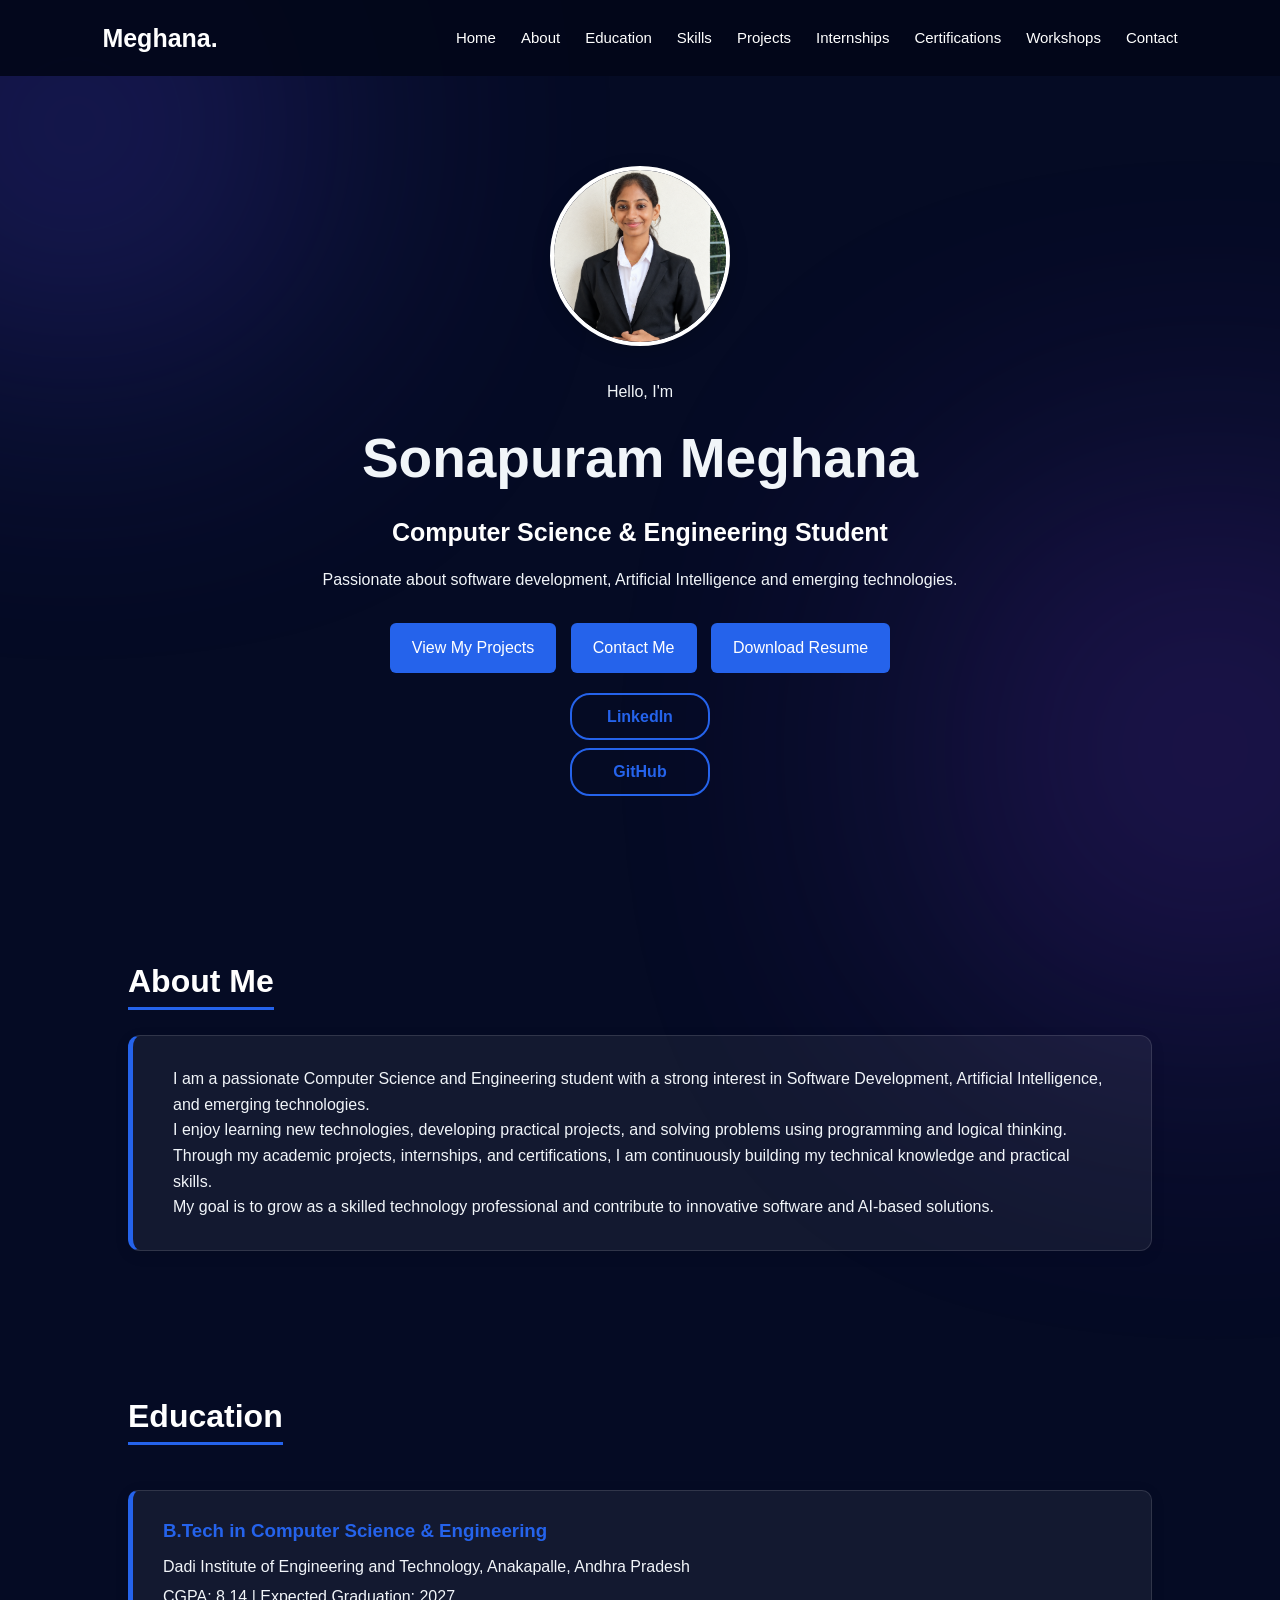
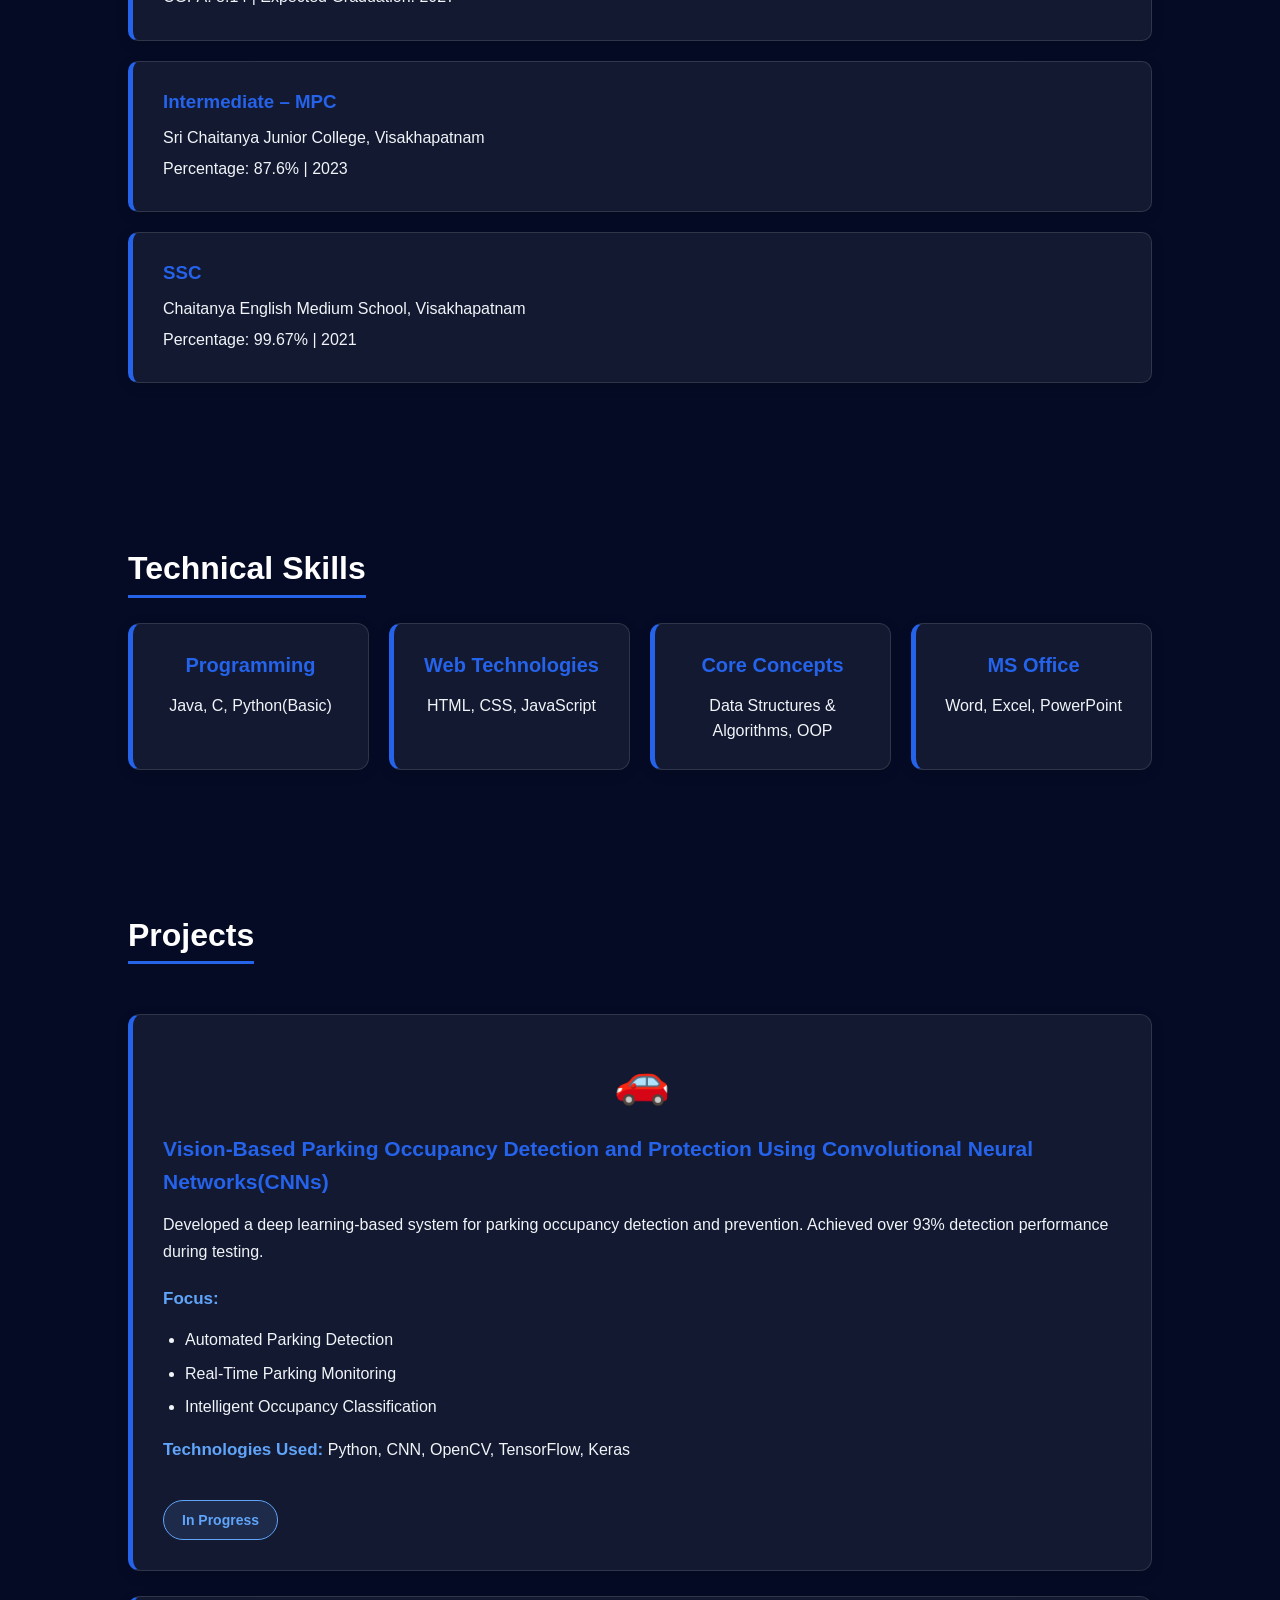
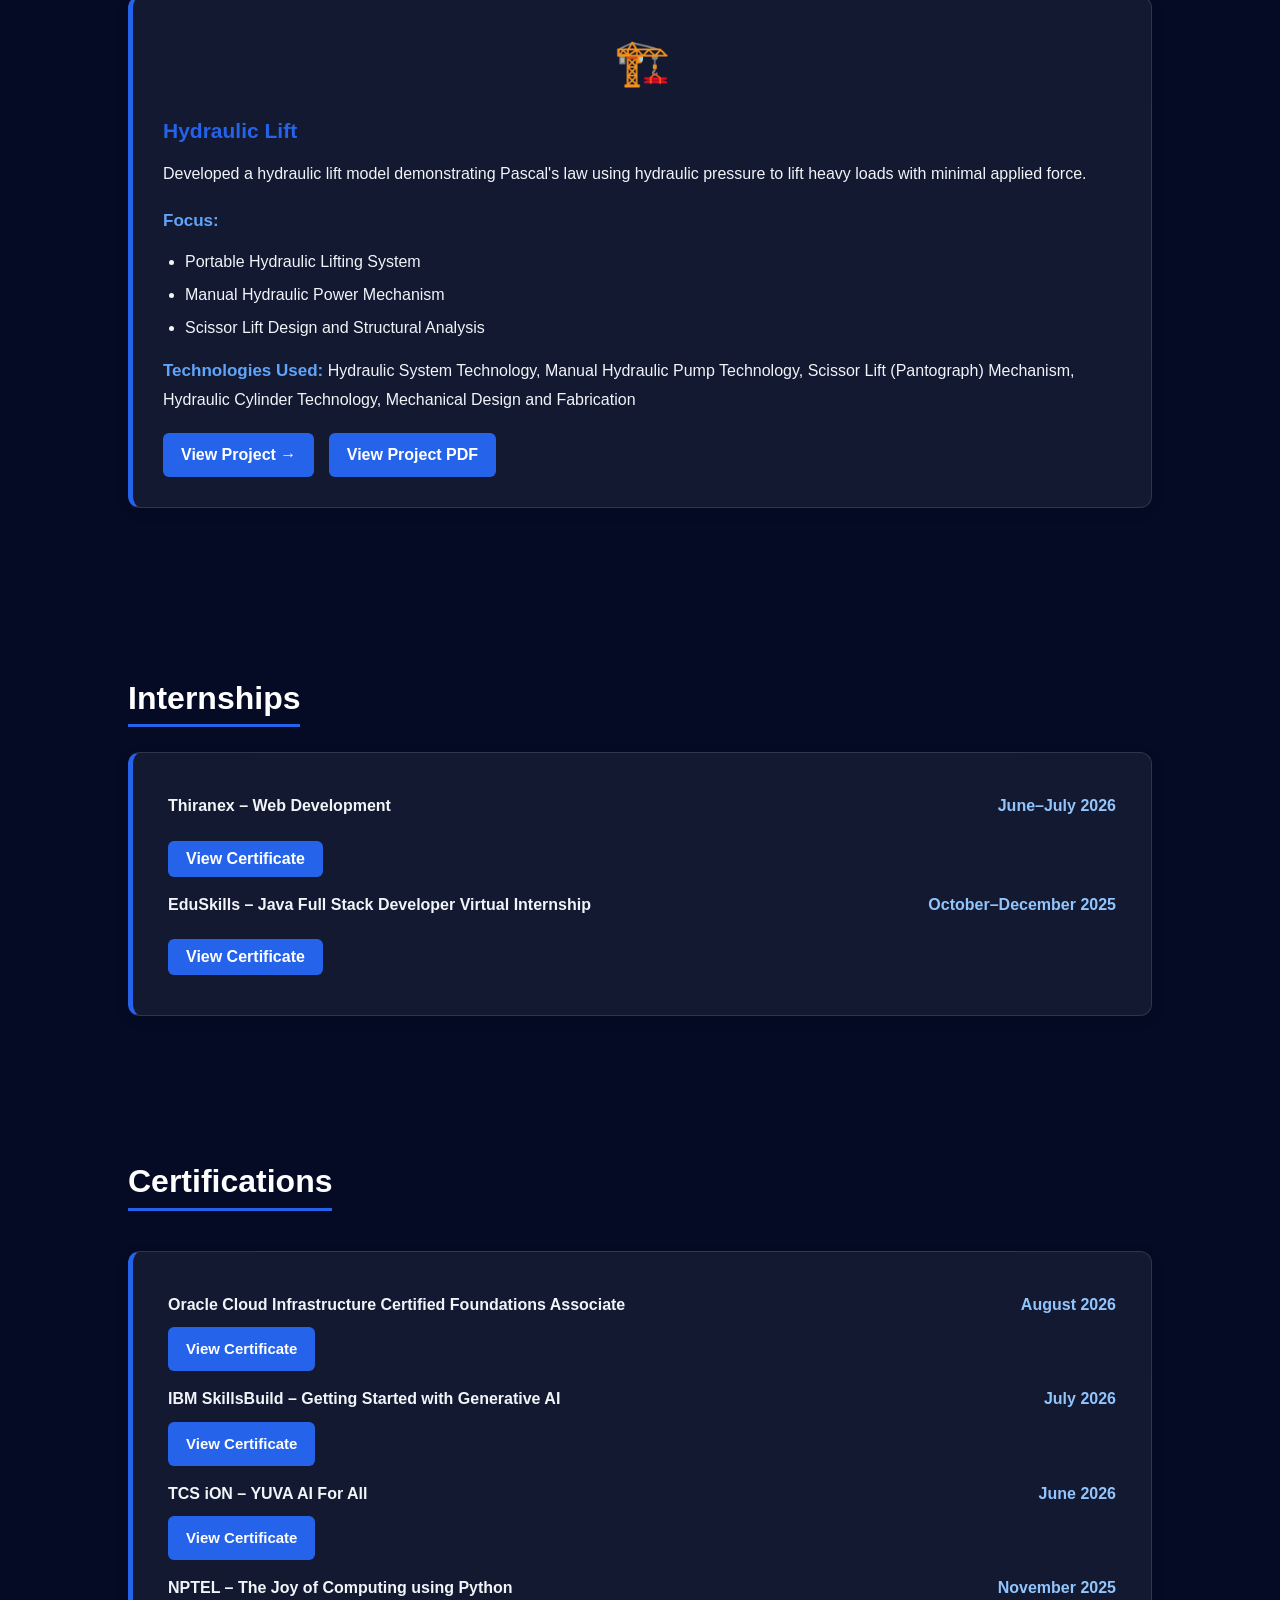
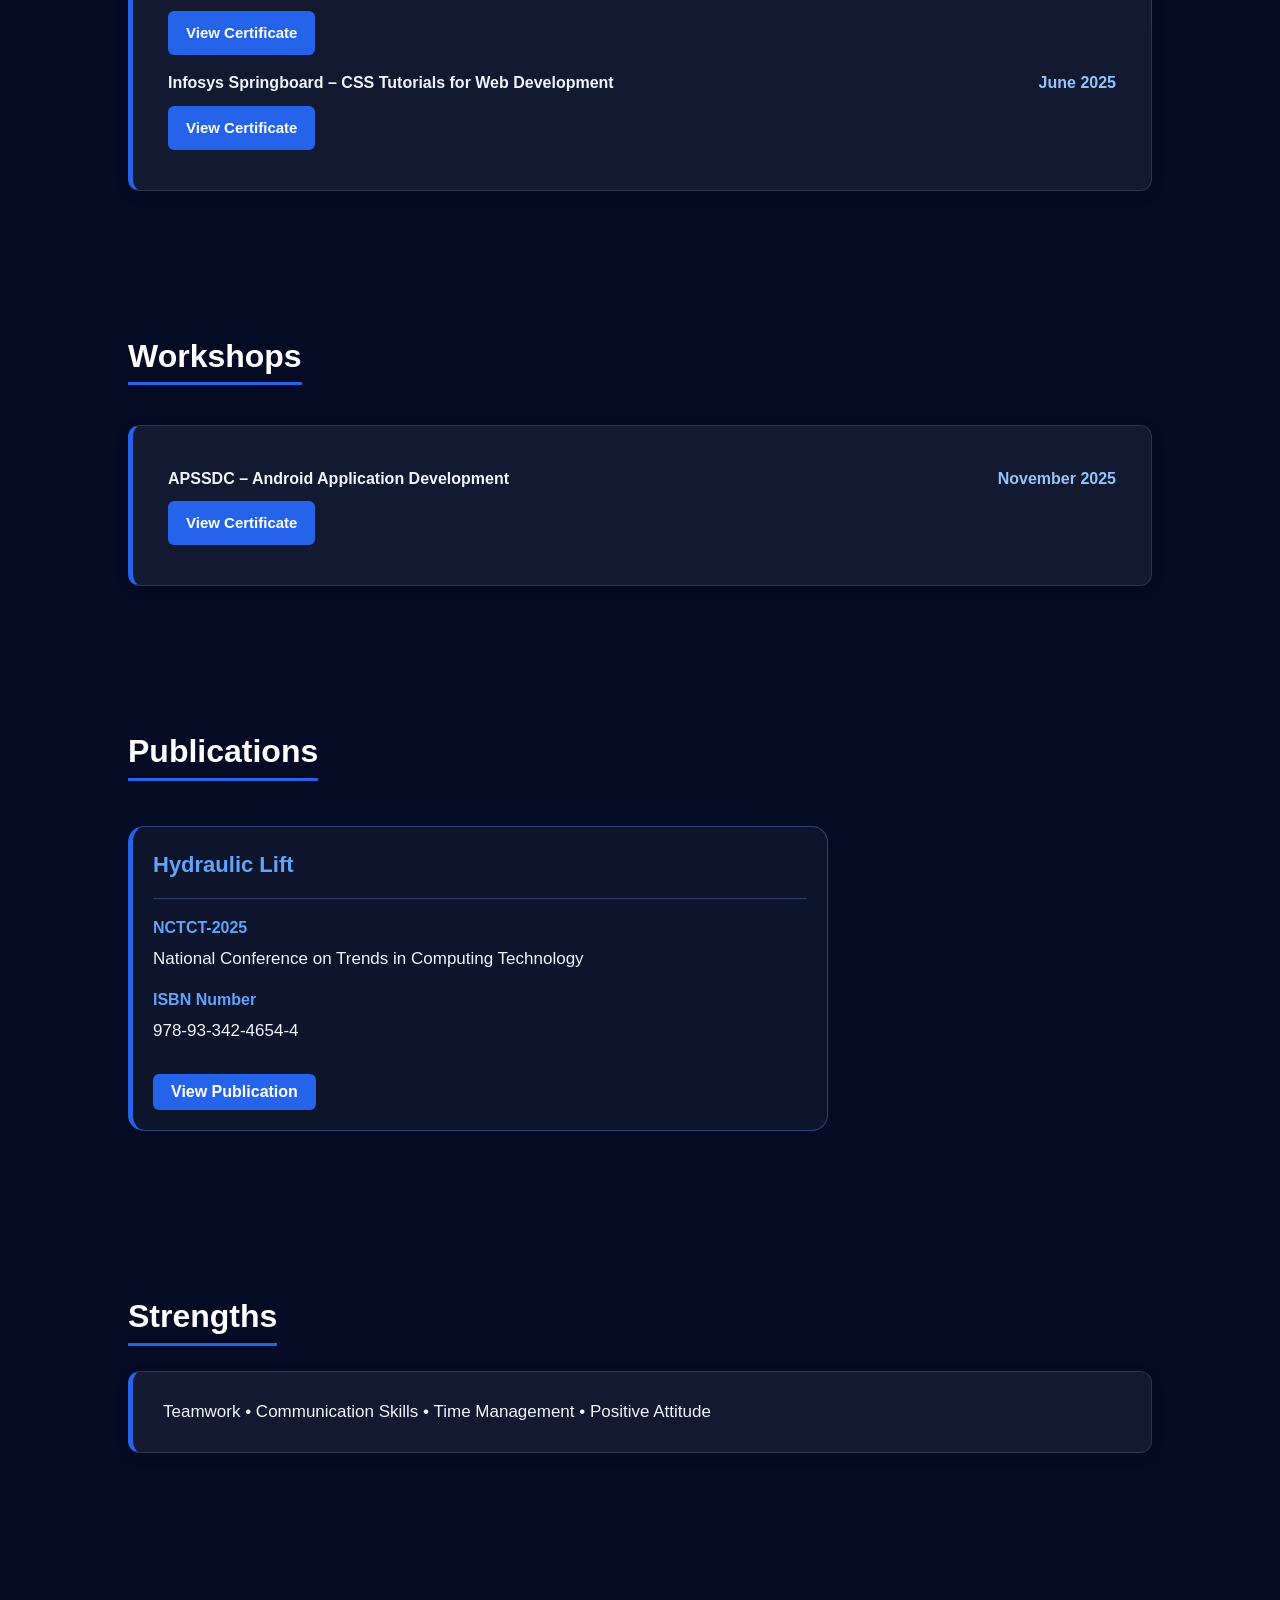
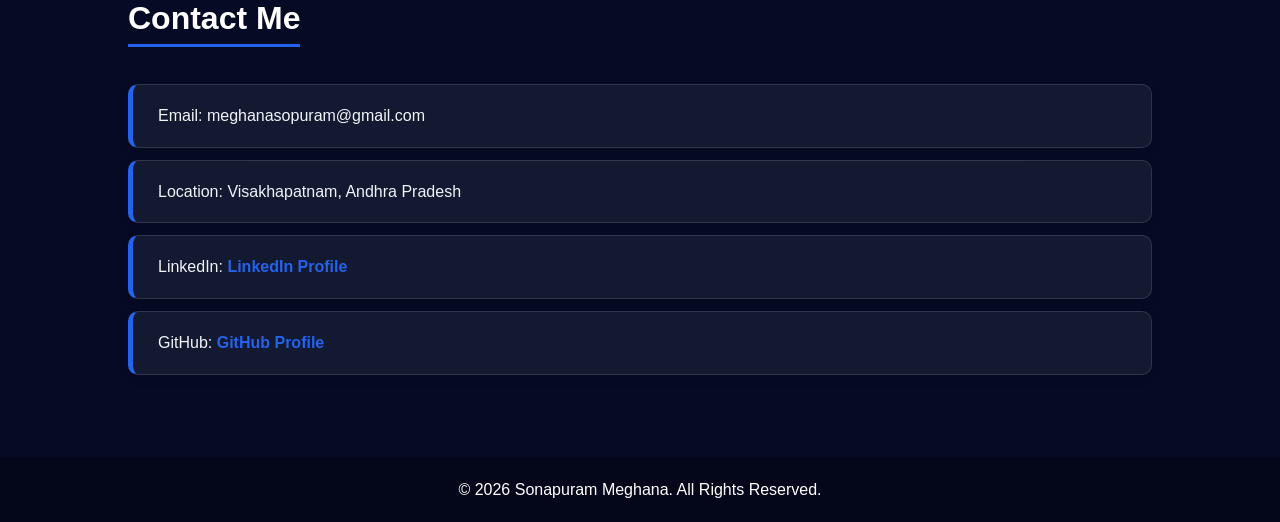
==== commit e50af972: "Fix HTML encoding issues in index.html" ====
--- a/index.html
+++ b/index.html
@@ -134,7 +134,7 @@
 
             <div class="skill">
                 <h3>Programming</h3>
-                <p>Java, C, Python</p>
+                <p>Java, C, Python(Basic)</p>
             </div>
 
             <div class="skill">
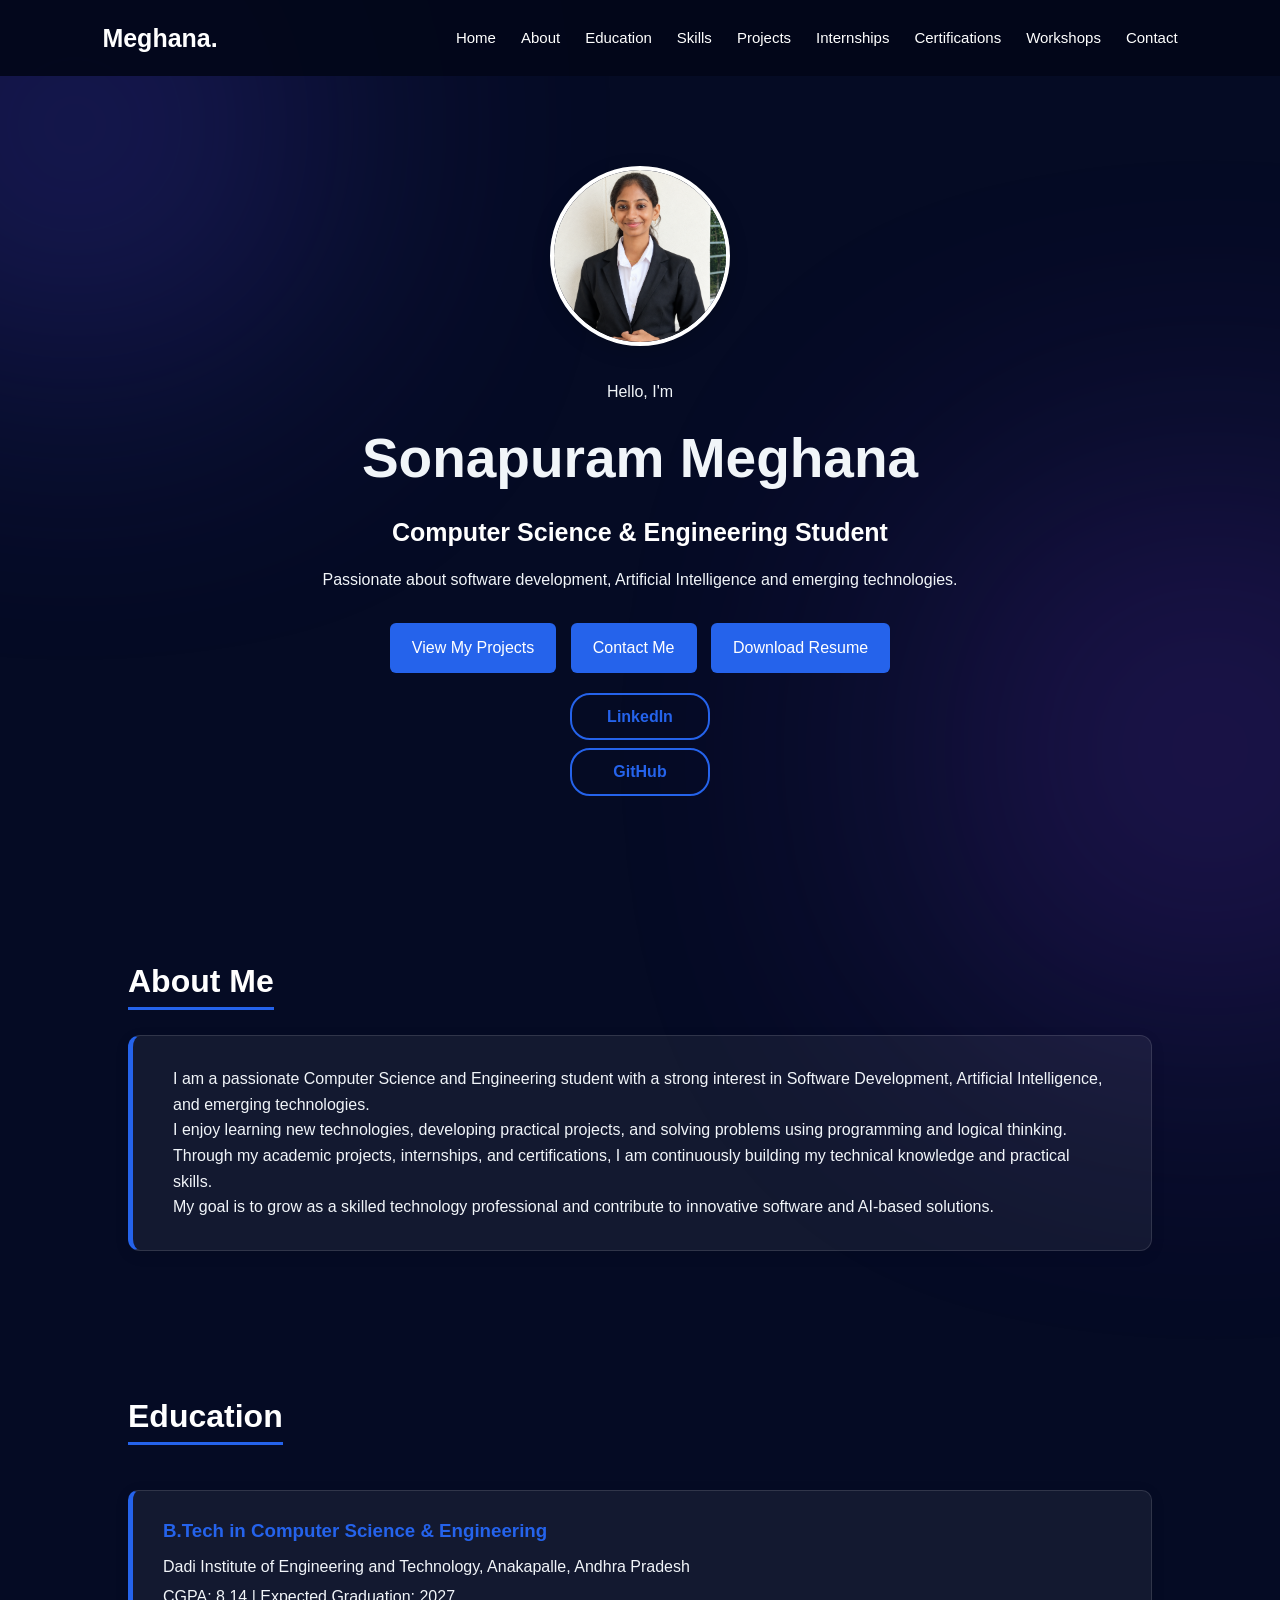
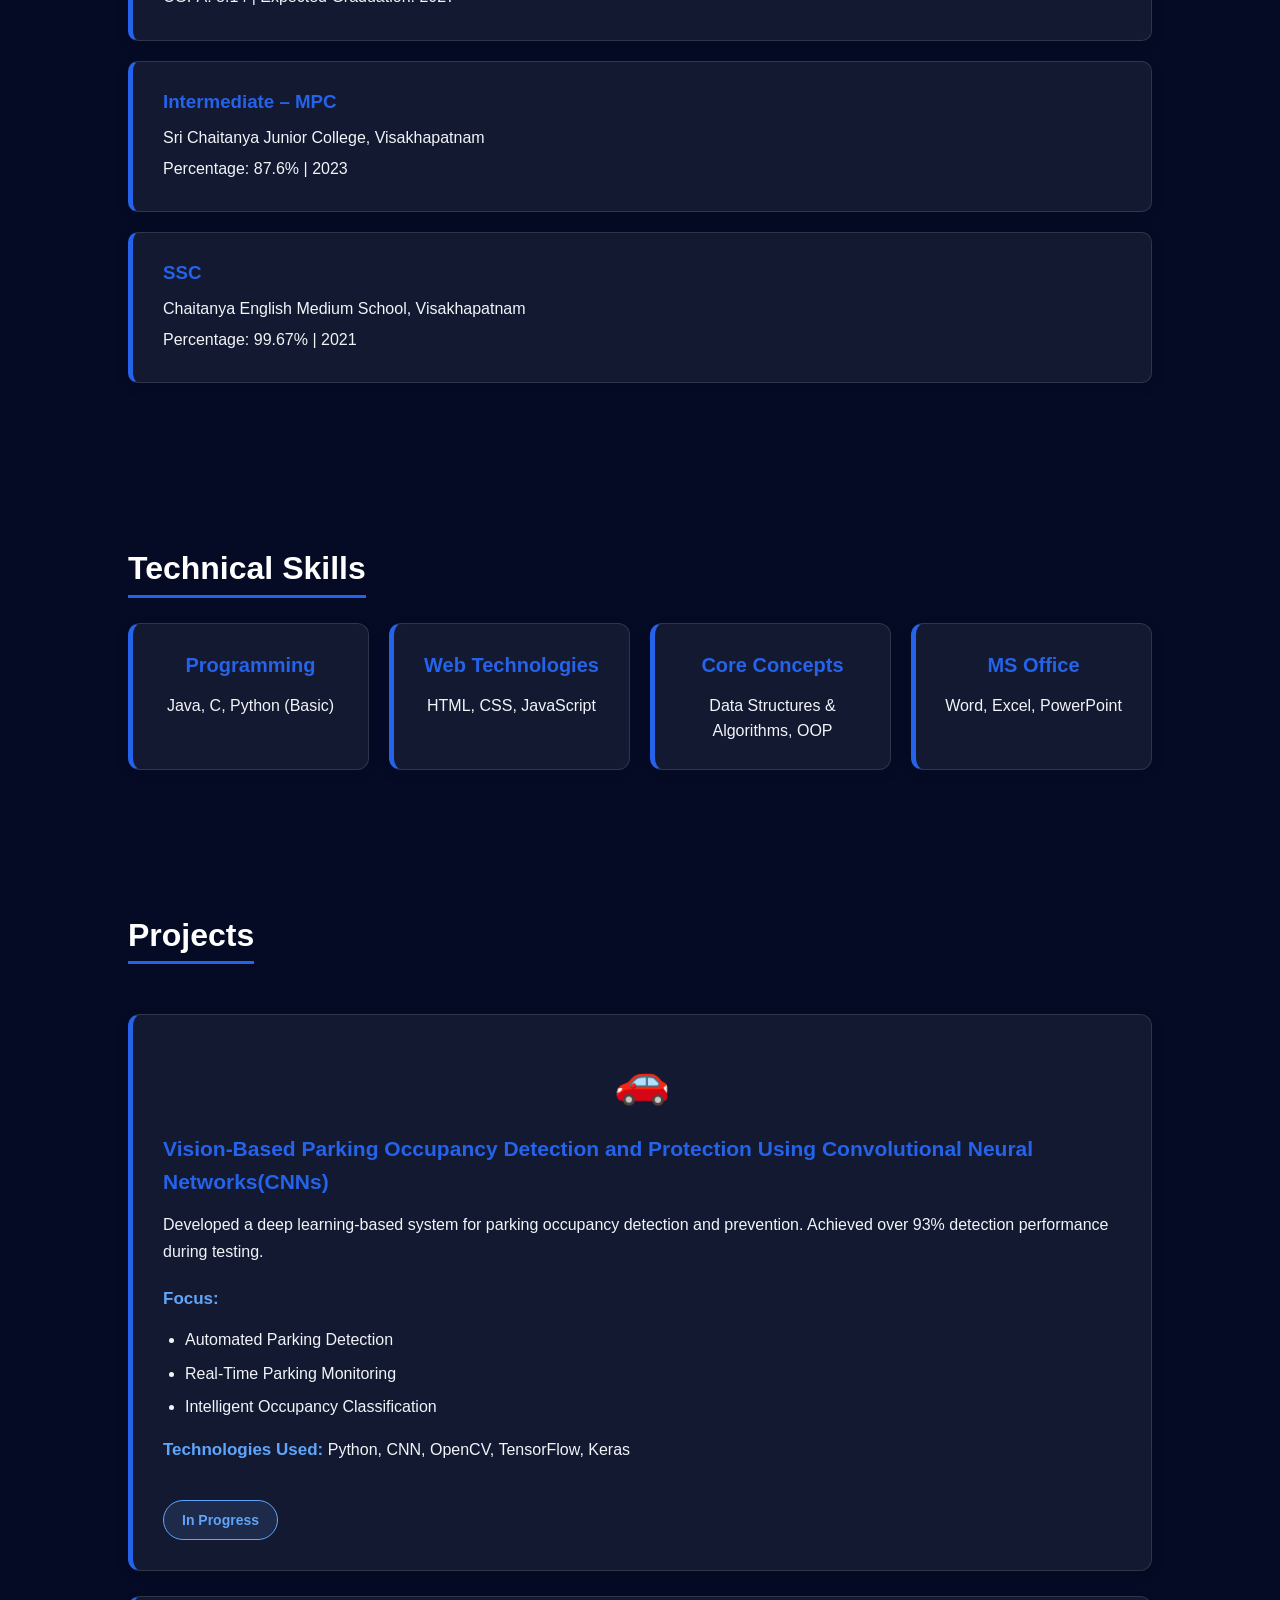
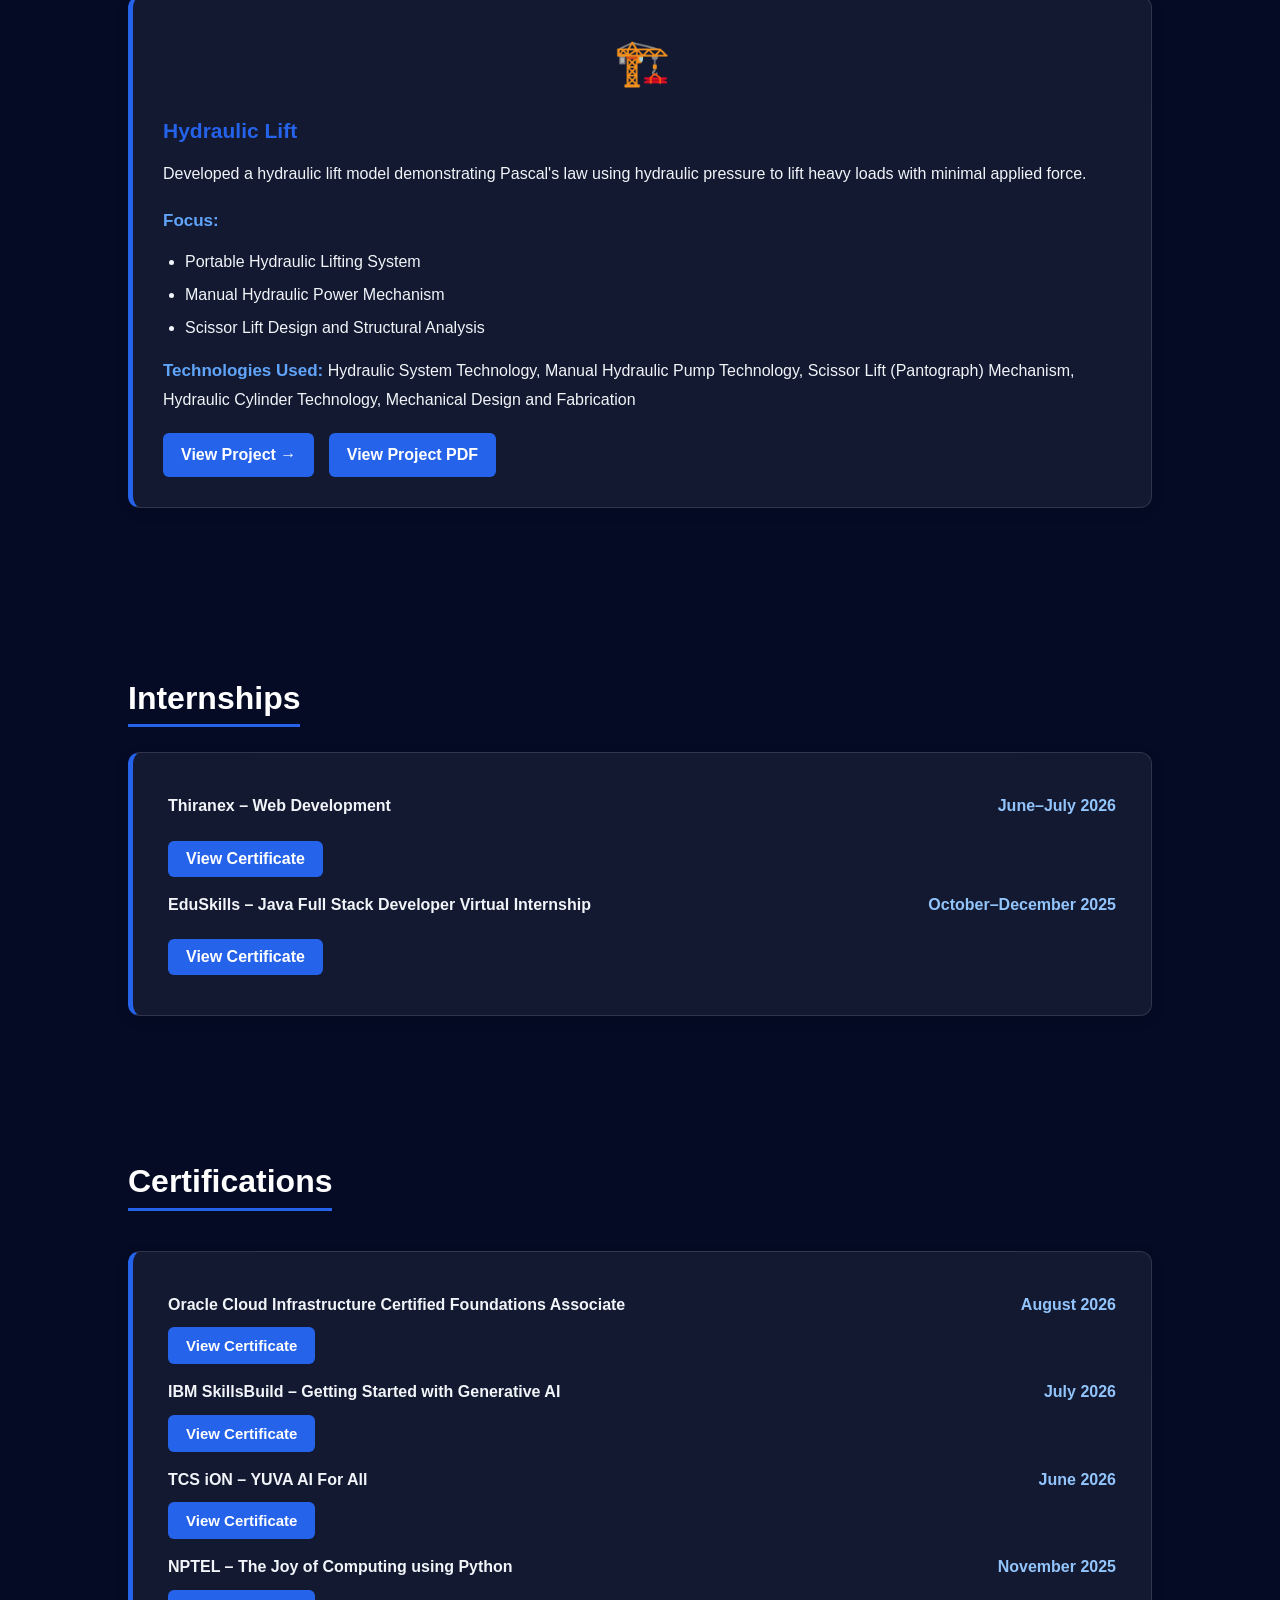
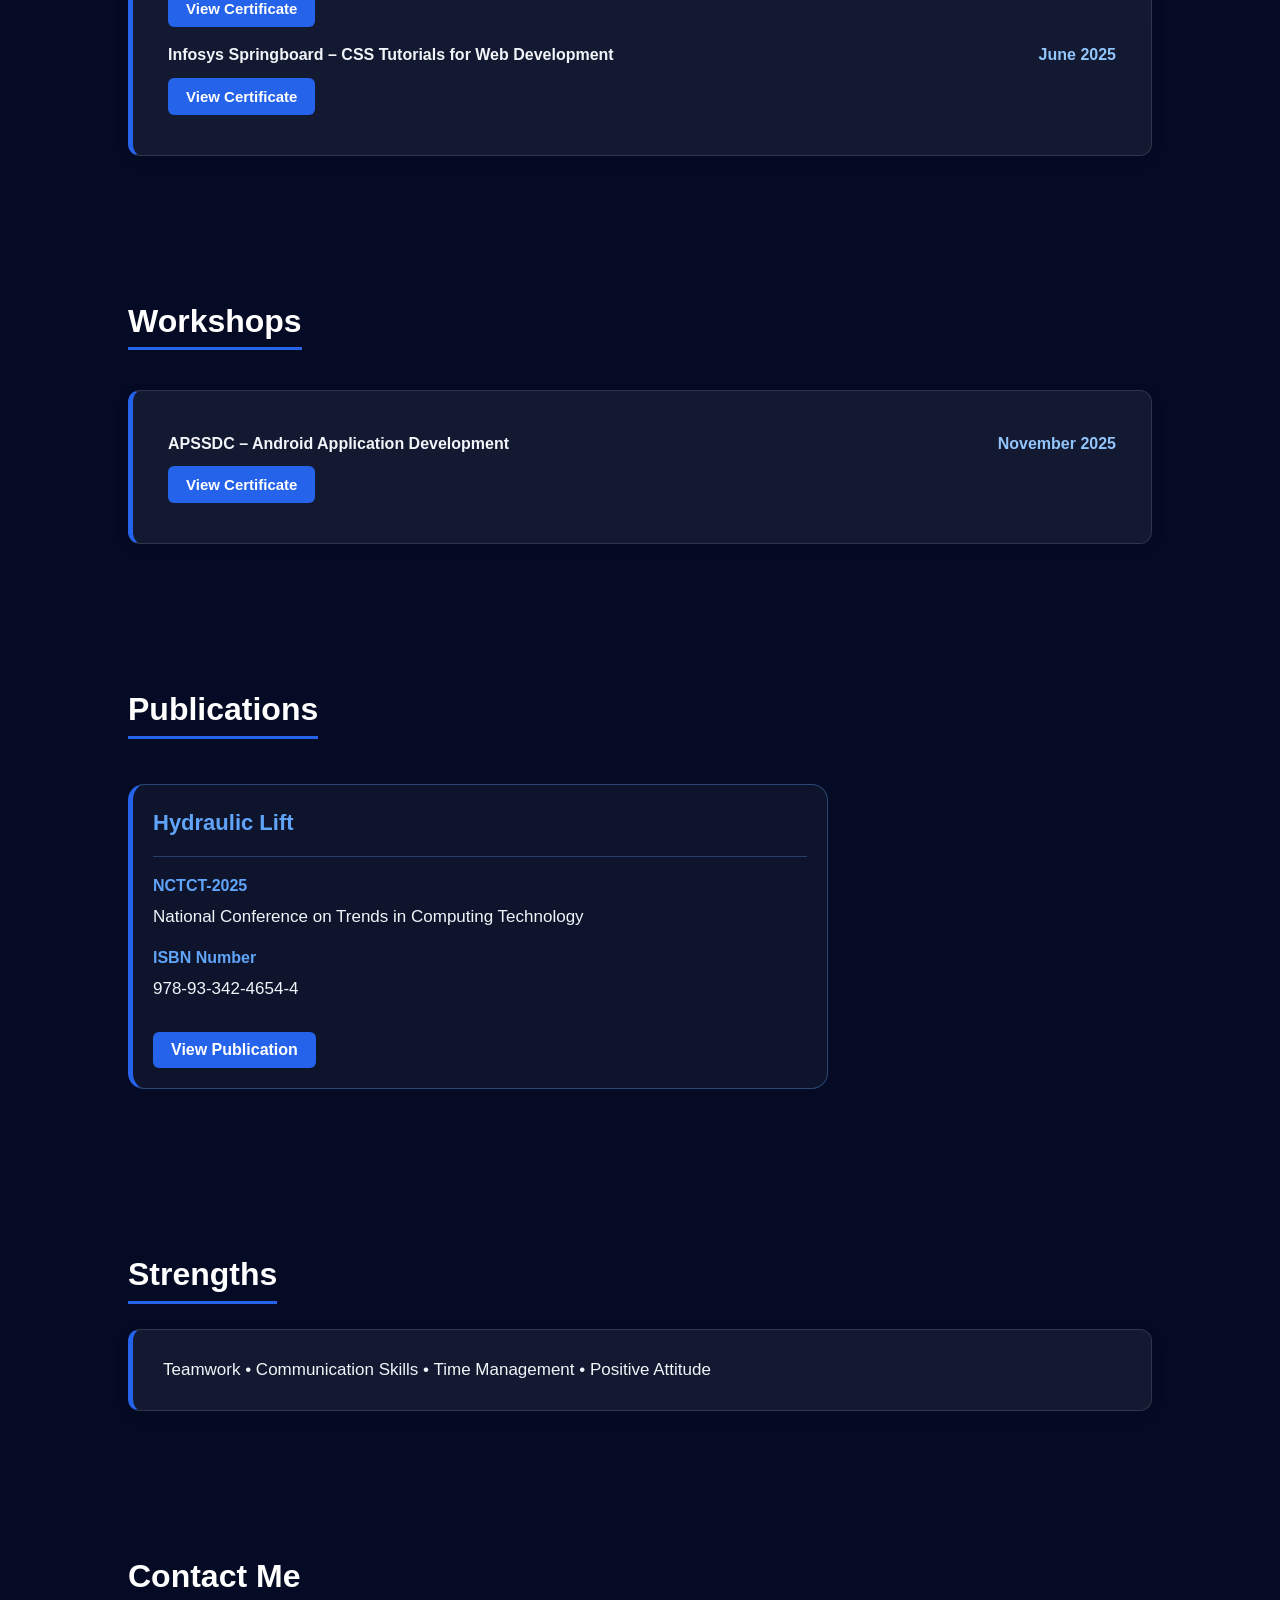
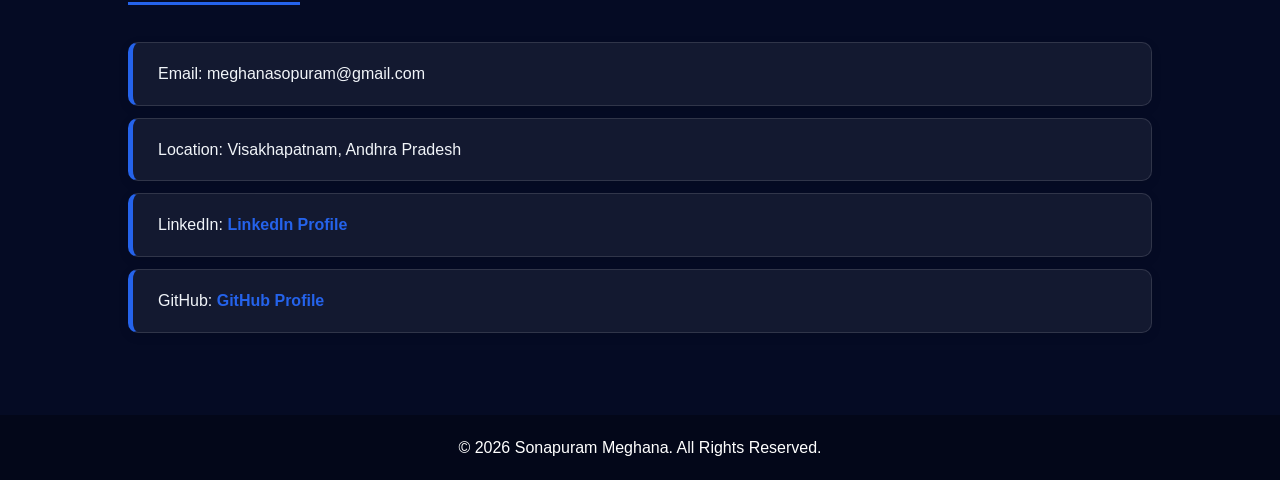
==== commit db7acf2b: "Fix HTML entity encoding in index.html" ====
--- a/index.html
+++ b/index.html
@@ -134,7 +134,7 @@
 
             <div class="skill">
                 <h3>Programming</h3>
-                <p>Java, C, Python(Basic)</p>
+                <p>Java, C, Python (Basic)</p>
             </div>
 
             <div class="skill">
--- a/style.css
+++ b/style.css
@@ -2598,3 +2598,42 @@
 #publication .publication-card {
     border-left: 5px solid #2563eb !important;
 }
+/* FINAL FIX: All certificate buttons match project buttons */
+
+#experience li a,
+#certifications li a,
+#workshops li a,
+#publication .certificate-link {
+    display: inline-block !important;
+    padding: 9px 18px !important;
+    margin-top: 10px !important;
+    background: #2563eb !important;
+    color: #ffffff !important;
+    border: none !important;
+    border-radius: 6px !important;
+    box-shadow: none !important;
+    font-family: inherit !important;
+    font-size: 16px !important;
+    font-weight: bold !important;
+    text-decoration: none !important;
+    line-height: normal !important;
+    -webkit-text-fill-color: #ffffff !important;
+}
+
+#experience li a:hover,
+#experience li a:focus,
+#experience li a:active,
+#certifications li a:hover,
+#certifications li a:focus,
+#certifications li a:active,
+#workshops li a:hover,
+#workshops li a:focus,
+#workshops li a:active,
+#publication .certificate-link:hover,
+#publication .certificate-link:focus,
+#publication .certificate-link:active {
+    background: #1d4ed8 !important;
+    color: #ffffff !important;
+    -webkit-text-fill-color: #ffffff !important;
+    text-decoration: none !important;
+}
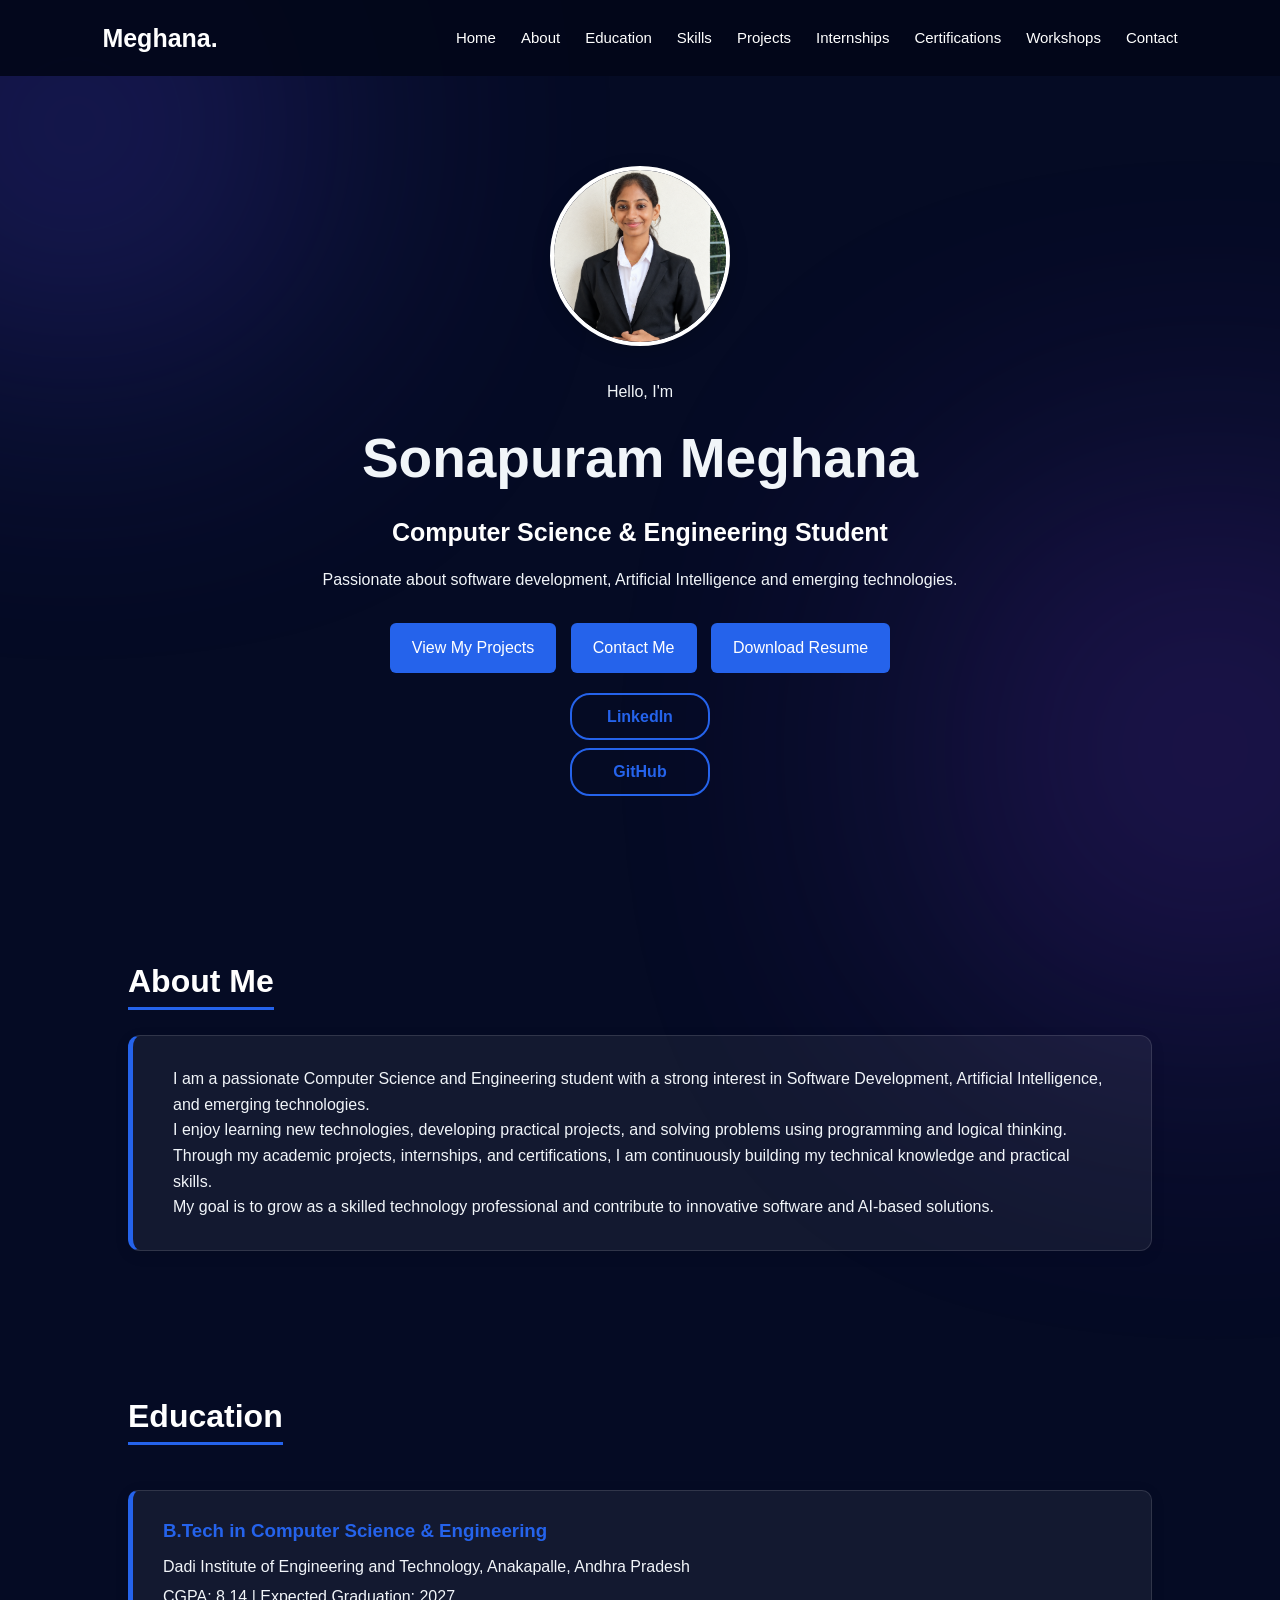
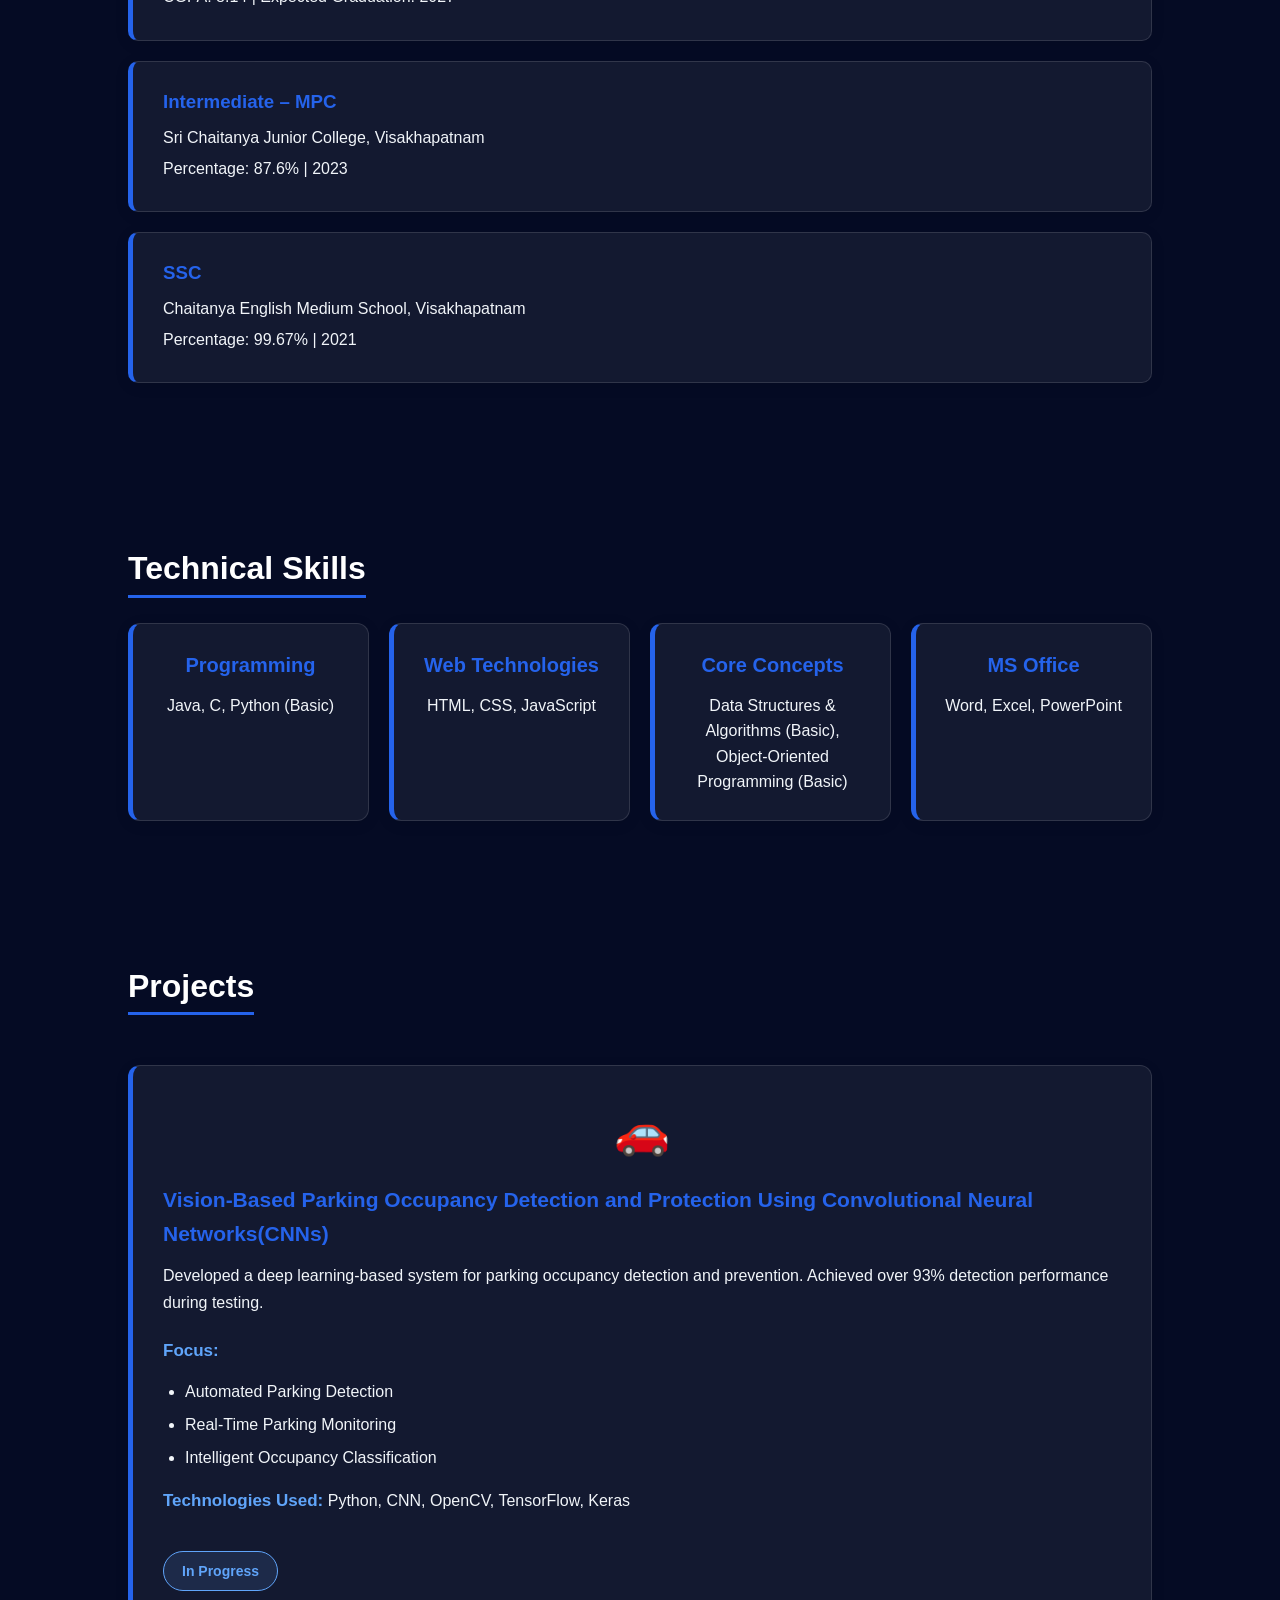
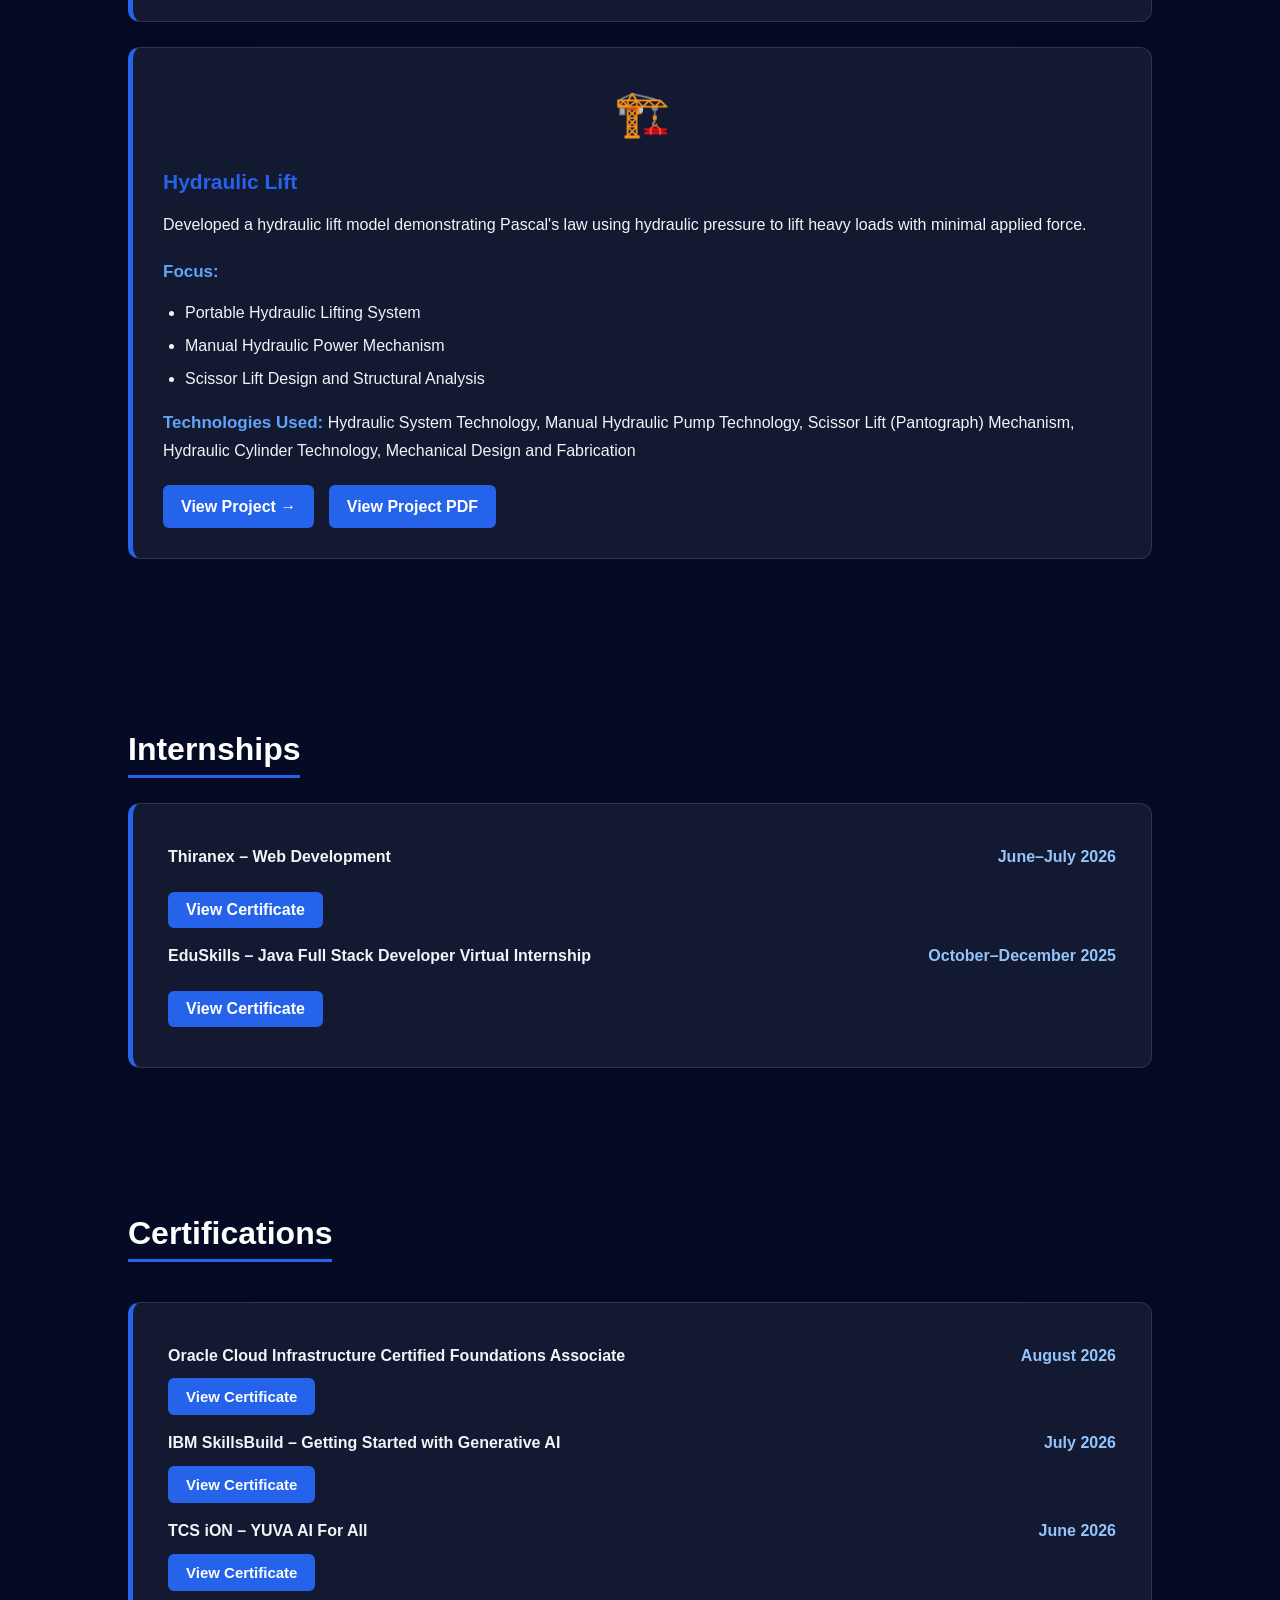
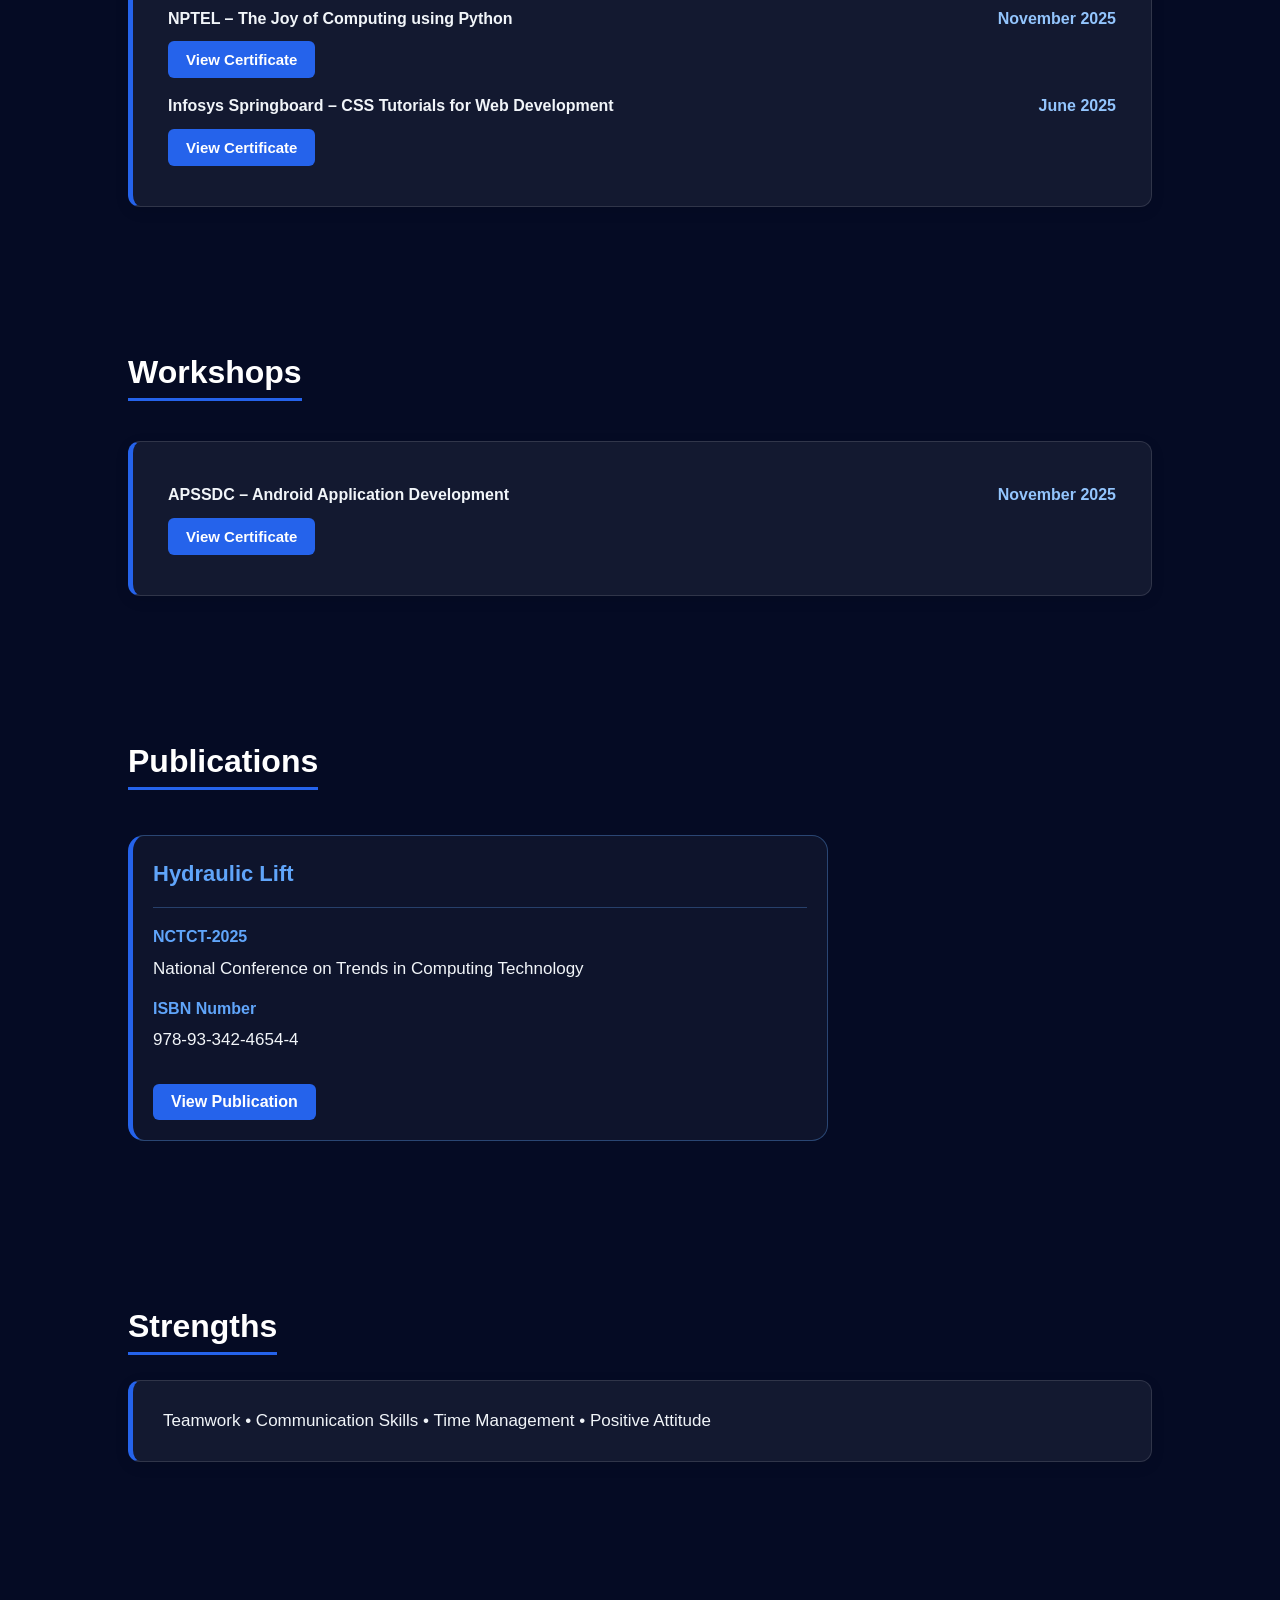
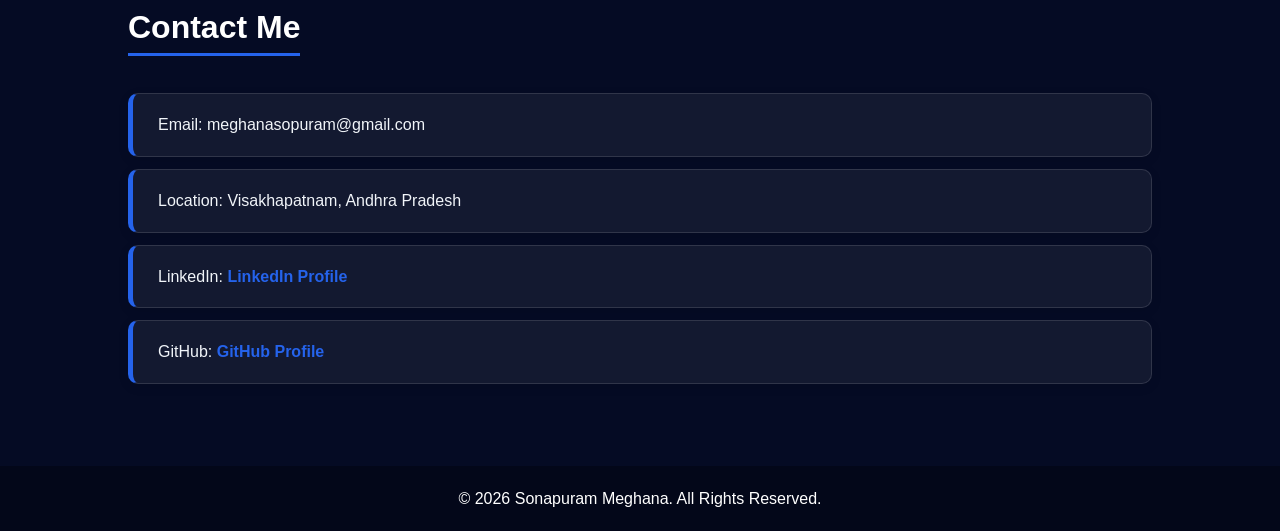
==== commit 69d90e5d: "Fix HTML encoding issues in index.html" ====
--- a/index.html
+++ b/index.html
@@ -144,7 +144,7 @@
 
             <div class="skill">
                 <h3>Core Concepts</h3>
-                <p>Data Structures & Algorithms, OOP</p>
+                <p>Data Structures & Algorithms (Basic), Object-Oriented Programming (Basic)</p>
             </div>
 
             <div class="skill">
--- a/style.css
+++ b/style.css
@@ -2497,28 +2497,7 @@
 #experience li a:hover {
     background: #1d4ed8 !important;
 }
-/* Certifications & Workshops - Simple Text Links */
-
-#certifications li a,
-#workshops li a {
-    display: inline !important;
-    padding: 0 !important;
-    margin: 0 !important;
-    background: transparent !important;
-    border: none !important;
-    border-radius: 0 !important;
-    box-shadow: none !important;
-    color: #f1f5f9 !important;
-    text-decoration: none !important;
-    font-weight: normal !important;
-}
-
-#certifications li a:hover,
-#workshops li a:hover {
-    background: transparent !important;
-    color: #60a5fa !important;
-    text-decoration: underline !important;
-}
+
 
 /* Certificate Buttons */
 .certificate-link {
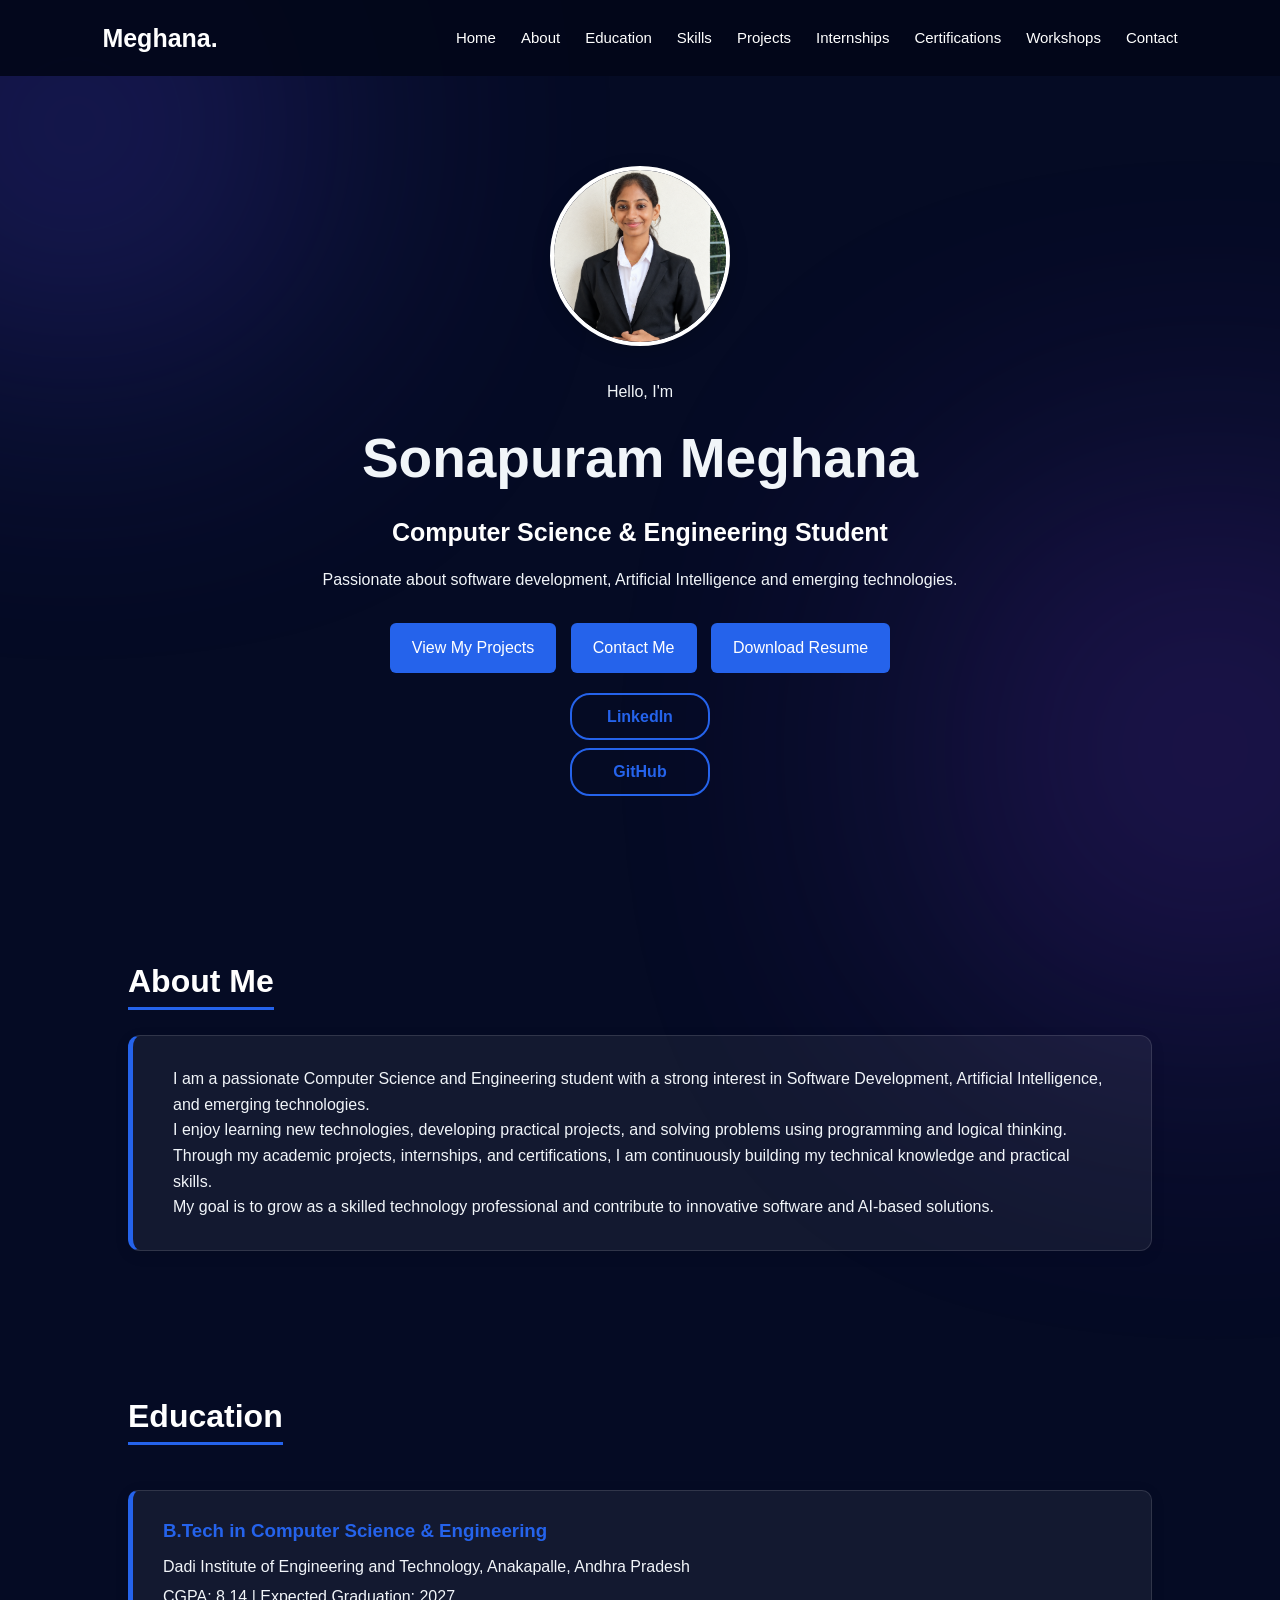
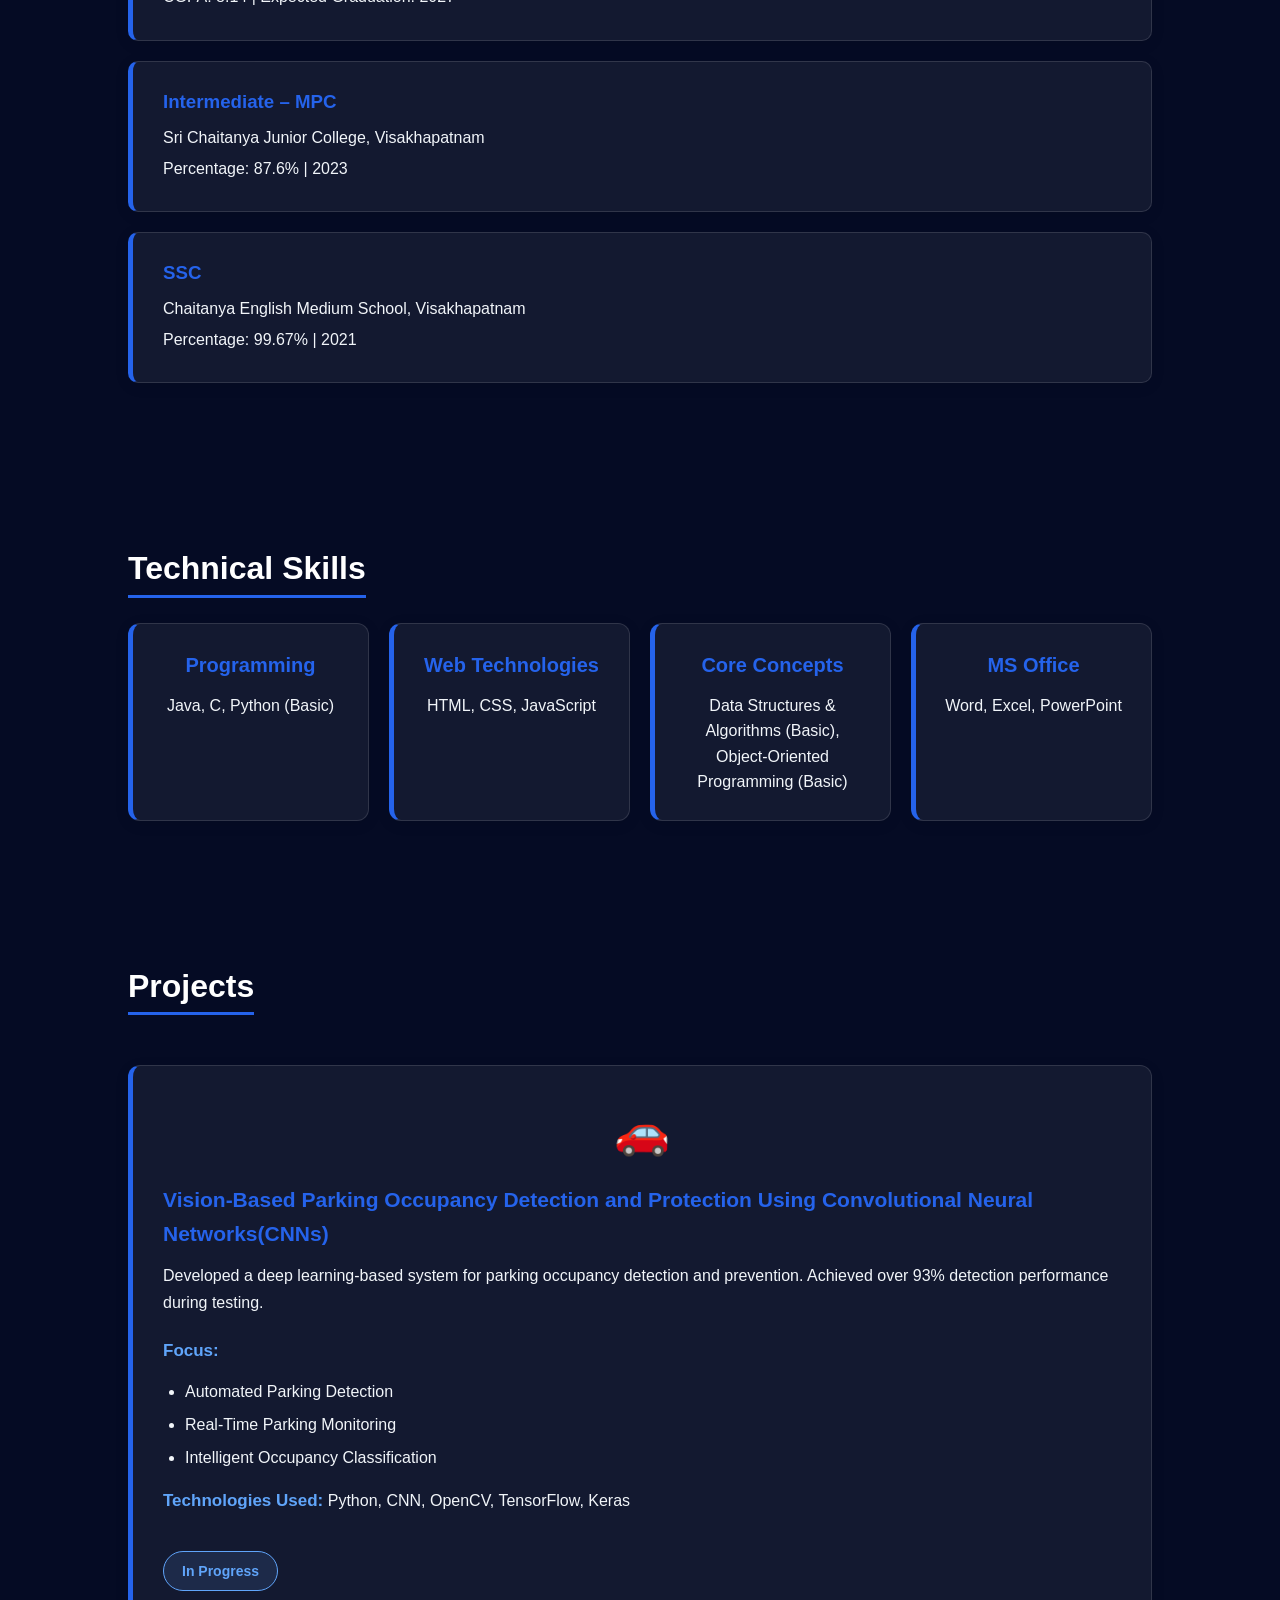
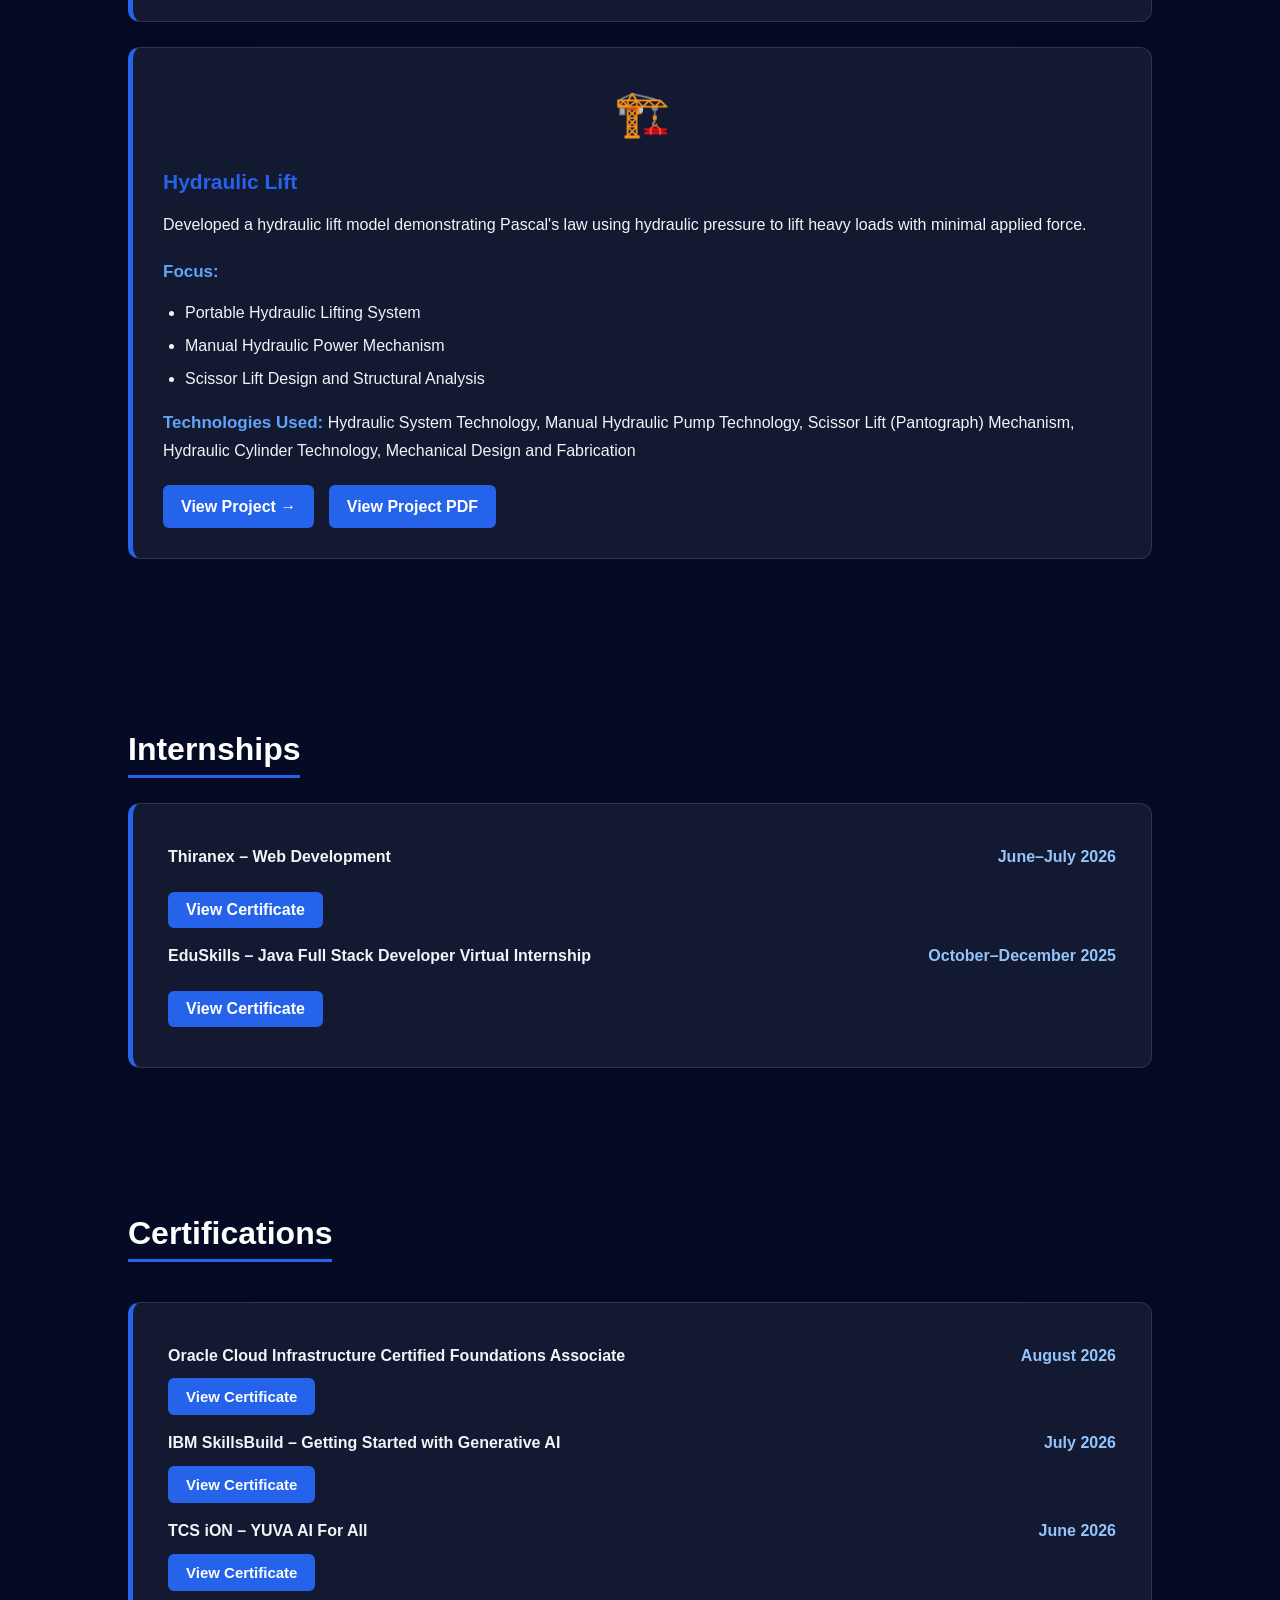
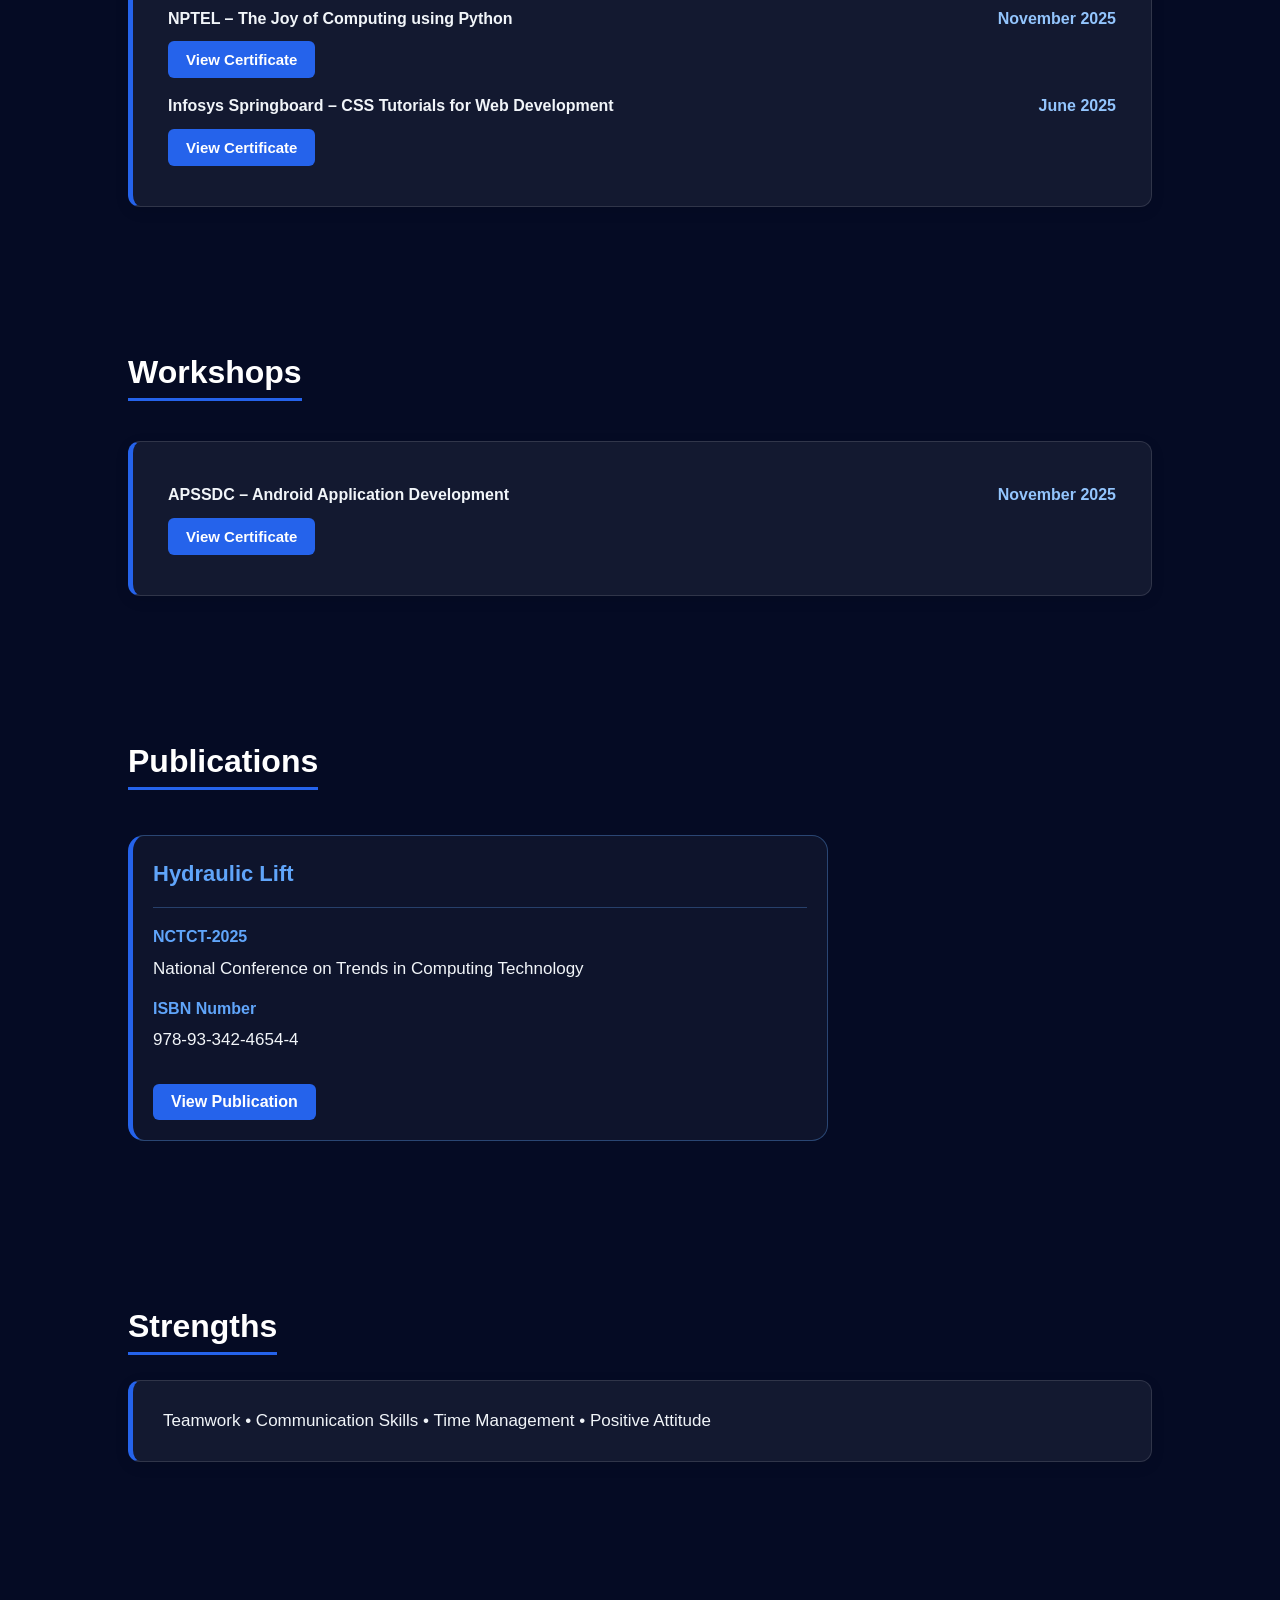
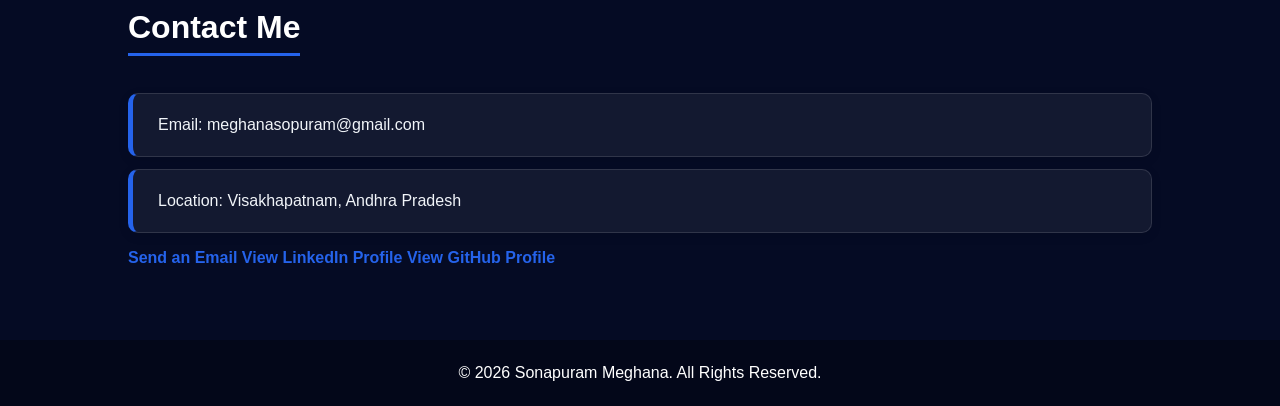
==== commit e41c9961: "Fix HTML formatting and restore content" ====
--- a/index.html
+++ b/index.html
@@ -391,29 +391,36 @@
     </section>
 
 
-    <!-- Contact -->
-    <section id="contact">
-        <h2>Contact Me</h2>
-
+   <!-- Contact -->
+<section id="contact">
+    <h2>Contact Me</h2>
+
+    <div class="contact-box">
         <p>Email: meghanasopuram@gmail.com</p>
         <p>Location: Visakhapatnam, Andhra Pradesh</p>
 
-        <p>
-            LinkedIn:
+        <div class="contact-buttons">
+            <a href="mailto:meghanasopuram@gmail.com"
+               class="contact-btn">
+                Send an Email
+            </a>
+
             <a href="https://www.linkedin.com/in/sonapuram-meghana-827196371/"
-               target="_blank">
-                LinkedIn Profile
-            </a>
-        </p>
-
-        <p>
-            GitHub:
+               target="_blank"
+               rel="noopener noreferrer"
+               class="contact-btn">
+                View LinkedIn Profile
+            </a>
+
             <a href="https://github.com/Meghana-9934"
-               target="_blank">
-                GitHub Profile
-            </a>
-        </p>
-    </section>
+               target="_blank"
+               rel="noopener noreferrer"
+               class="contact-btn">
+                View GitHub Profile
+            </a>
+        </div>
+    </div>
+</section>
 
 
     <!-- Footer -->
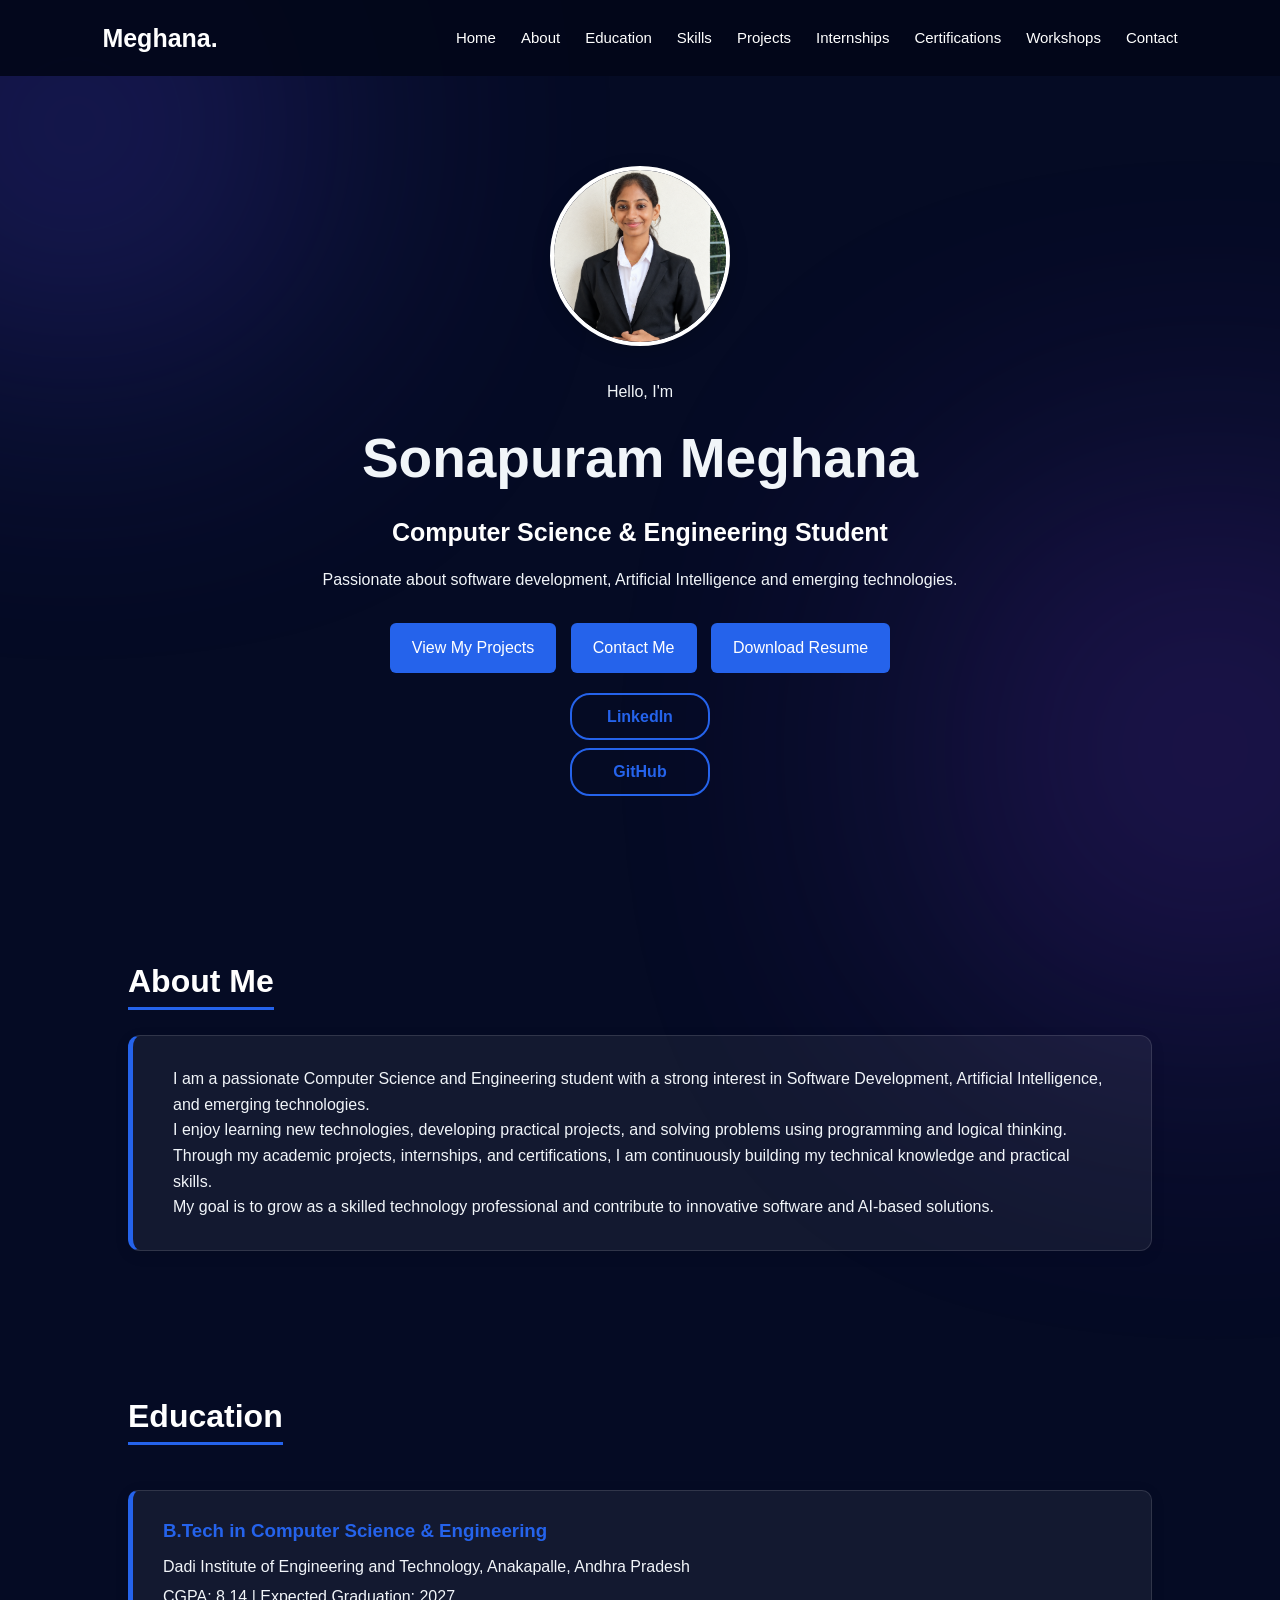
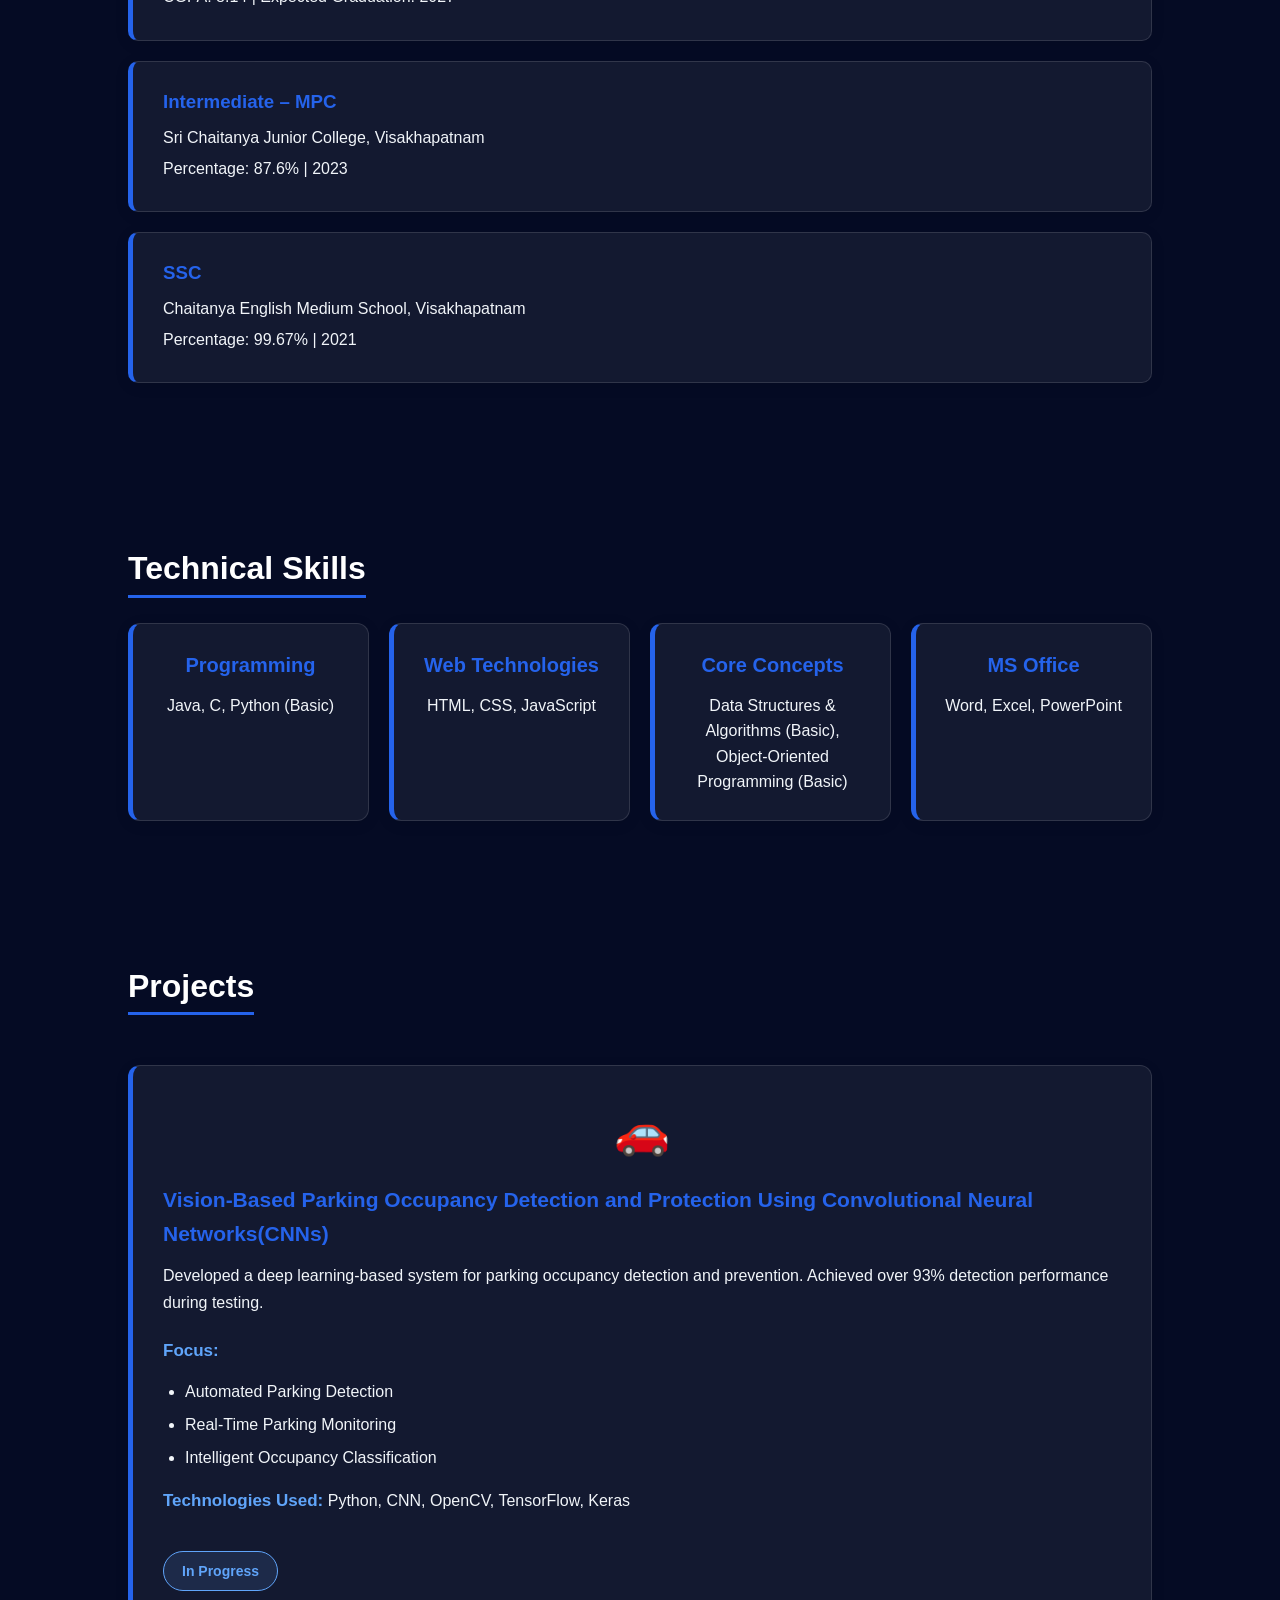
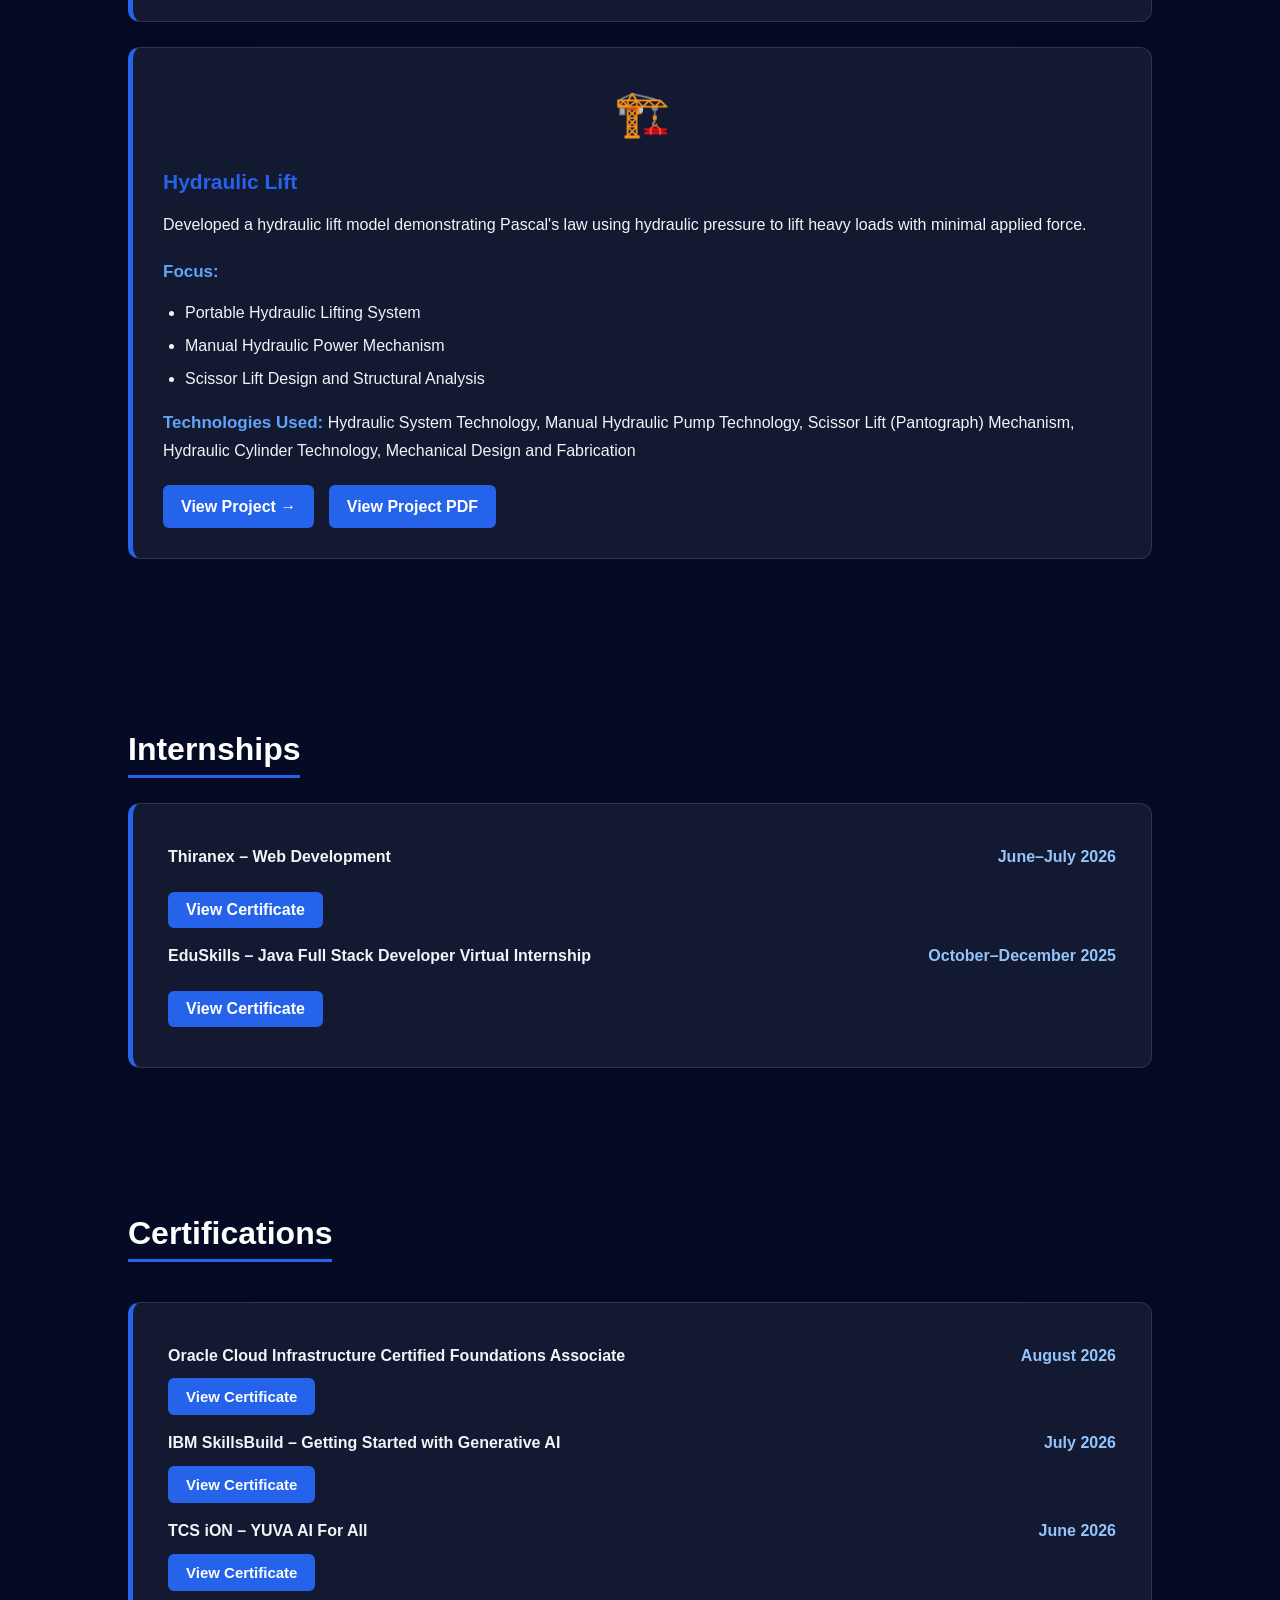
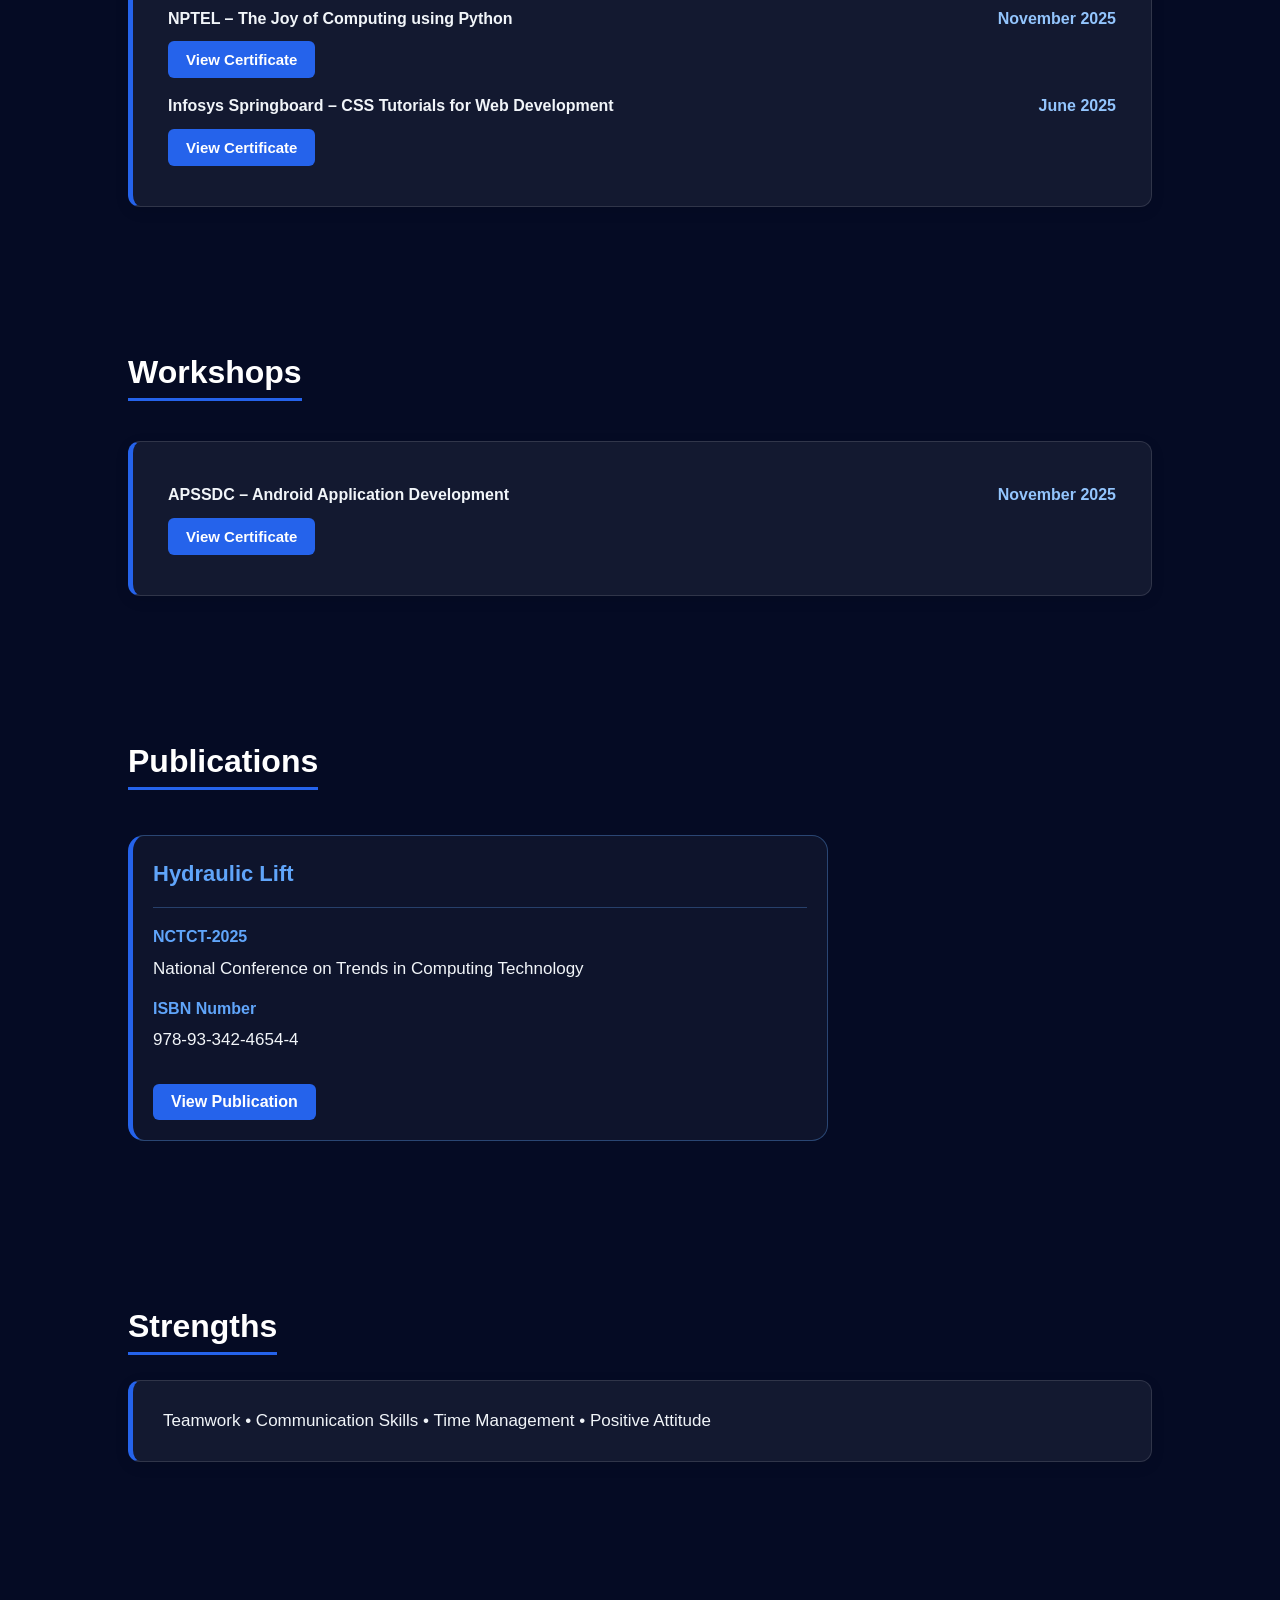
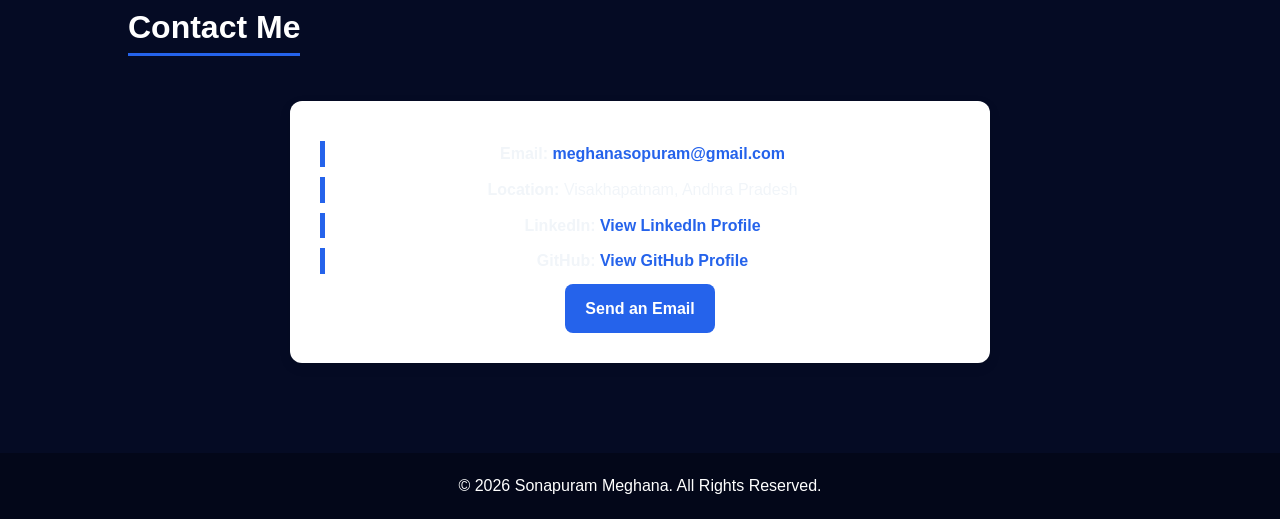
==== commit 53a87036: "Fix HTML formatting and structure" ====
--- a/index.html
+++ b/index.html
@@ -391,35 +391,46 @@
     </section>
 
 
-   <!-- Contact -->
-<section id="contact">
-    <h2>Contact Me</h2>
-
-    <div class="contact-box">
-        <p>Email: meghanasopuram@gmail.com</p>
-        <p>Location: Visakhapatnam, Andhra Pradesh</p>
-
-        <div class="contact-buttons">
-            <a href="mailto:meghanasopuram@gmail.com"
-               class="contact-btn">
-                Send an Email
-            </a>
-
-            <a href="https://www.linkedin.com/in/sonapuram-meghana-827196371/"
-               target="_blank"
-               rel="noopener noreferrer"
-               class="contact-btn">
-                View LinkedIn Profile
-            </a>
-
-            <a href="https://github.com/Meghana-9934"
-               target="_blank"
-               rel="noopener noreferrer"
-               class="contact-btn">
-                View GitHub Profile
-            </a>
-        </div>
-    </div>
+   <!-- Contact --><section id="contact">
+    <h2>Contact Me</h2><div class="contact-box">
+
+    <p>
+        <strong>Email:</strong>
+        <a href="mailto:meghanasopuram@gmail.com">
+            meghanasopuram@gmail.com
+        </a>
+    </p>
+
+    <p>
+        <strong>Location:</strong>
+        Visakhapatnam, Andhra Pradesh
+    </p>
+
+    <p>
+        <strong>LinkedIn:</strong>
+        <a href="https://www.linkedin.com/in/sonapuram-meghana-827196371/"
+           target="_blank"
+           rel="noopener noreferrer">
+            View LinkedIn Profile
+        </a>
+    </p>
+
+    <p>
+        <strong>GitHub:</strong>
+        <a href="https://github.com/Meghana-9934"
+           target="_blank"
+           rel="noopener noreferrer">
+            View GitHub Profile
+        </a>
+    </p>
+
+    <a href="mailto:meghanasopuram@gmail.com"
+       class="contact-btn">
+        Send an Email
+    </a>
+
+</div>
+
 </section>
 
 
--- a/style.css
+++ b/style.css
@@ -187,13 +187,59 @@
 /* Contact */
 
 #contact {
-    background: #e5e7eb;
-}
-
-#contact a {
-    color: #2563eb;
-}
-
+background: #e5e7eb;
+}
+
+#contact .contact-box {
+max-width: 700px;
+margin: 20px auto;
+padding: 30px;
+background: white;
+border-radius: 12px;
+box-shadow: 0 4px 12px rgba(0, 0, 0, 0.1);
+text-align: center;
+}
+
+#contact .contact-box p {
+margin: 10px 0;
+padding: 0;
+background: transparent;
+box-shadow: none;
+border: none;
+border-radius: 0;
+text-align: center;
+}
+
+#contact .contact-buttons {
+display: flex;
+justify-content: center;
+flex-wrap: wrap;
+gap: 15px;
+margin-top: 25px;
+}
+
+#contact .contact-btn {
+display: inline-block;
+padding: 12px 20px;
+border-radius: 8px;
+background: #2563eb;
+color: white;
+text-decoration: none;
+font-weight: bold;
+}
+
+#contact .contact-btn:hover {
+background: #1d4ed8;
+}
+
+/* Footer */
+
+footer {
+text-align: center;
+padding: 20px;
+background: #111827;
+color: white;
+}
 
 /* Footer */
 
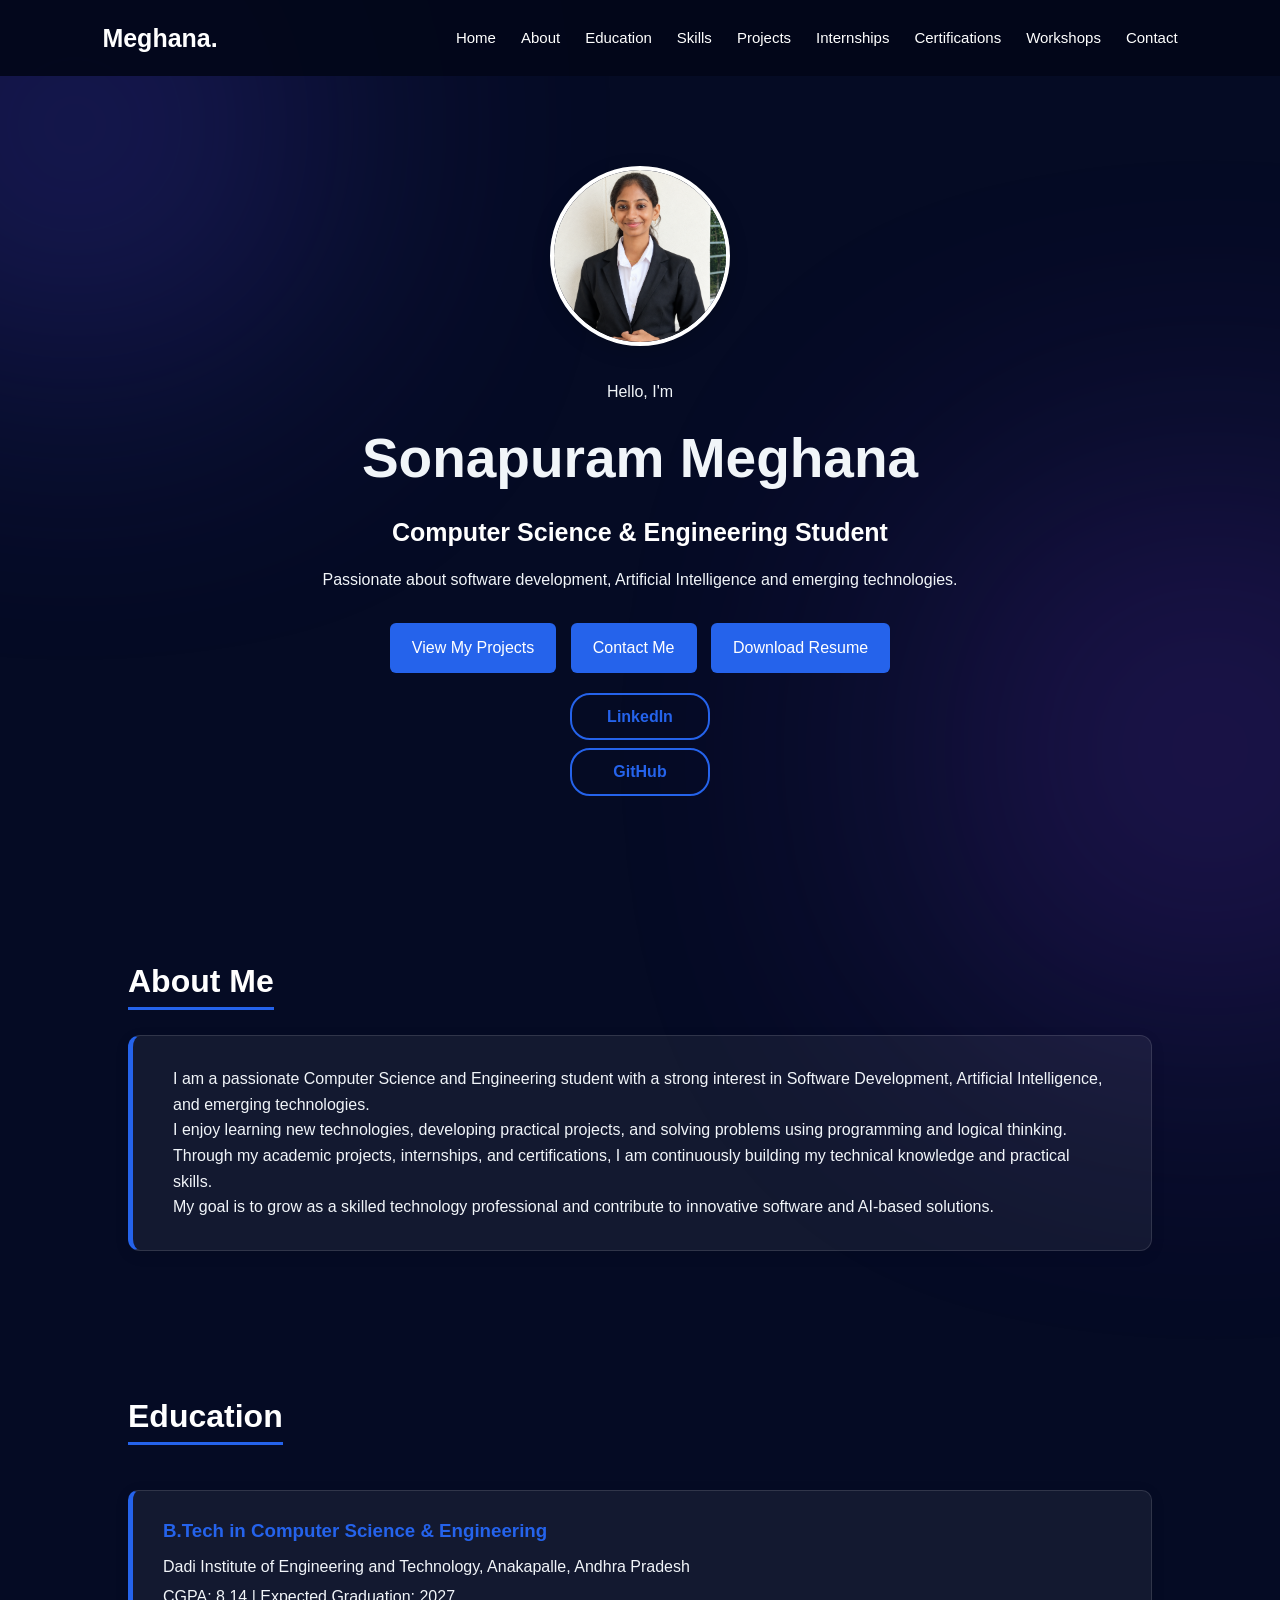
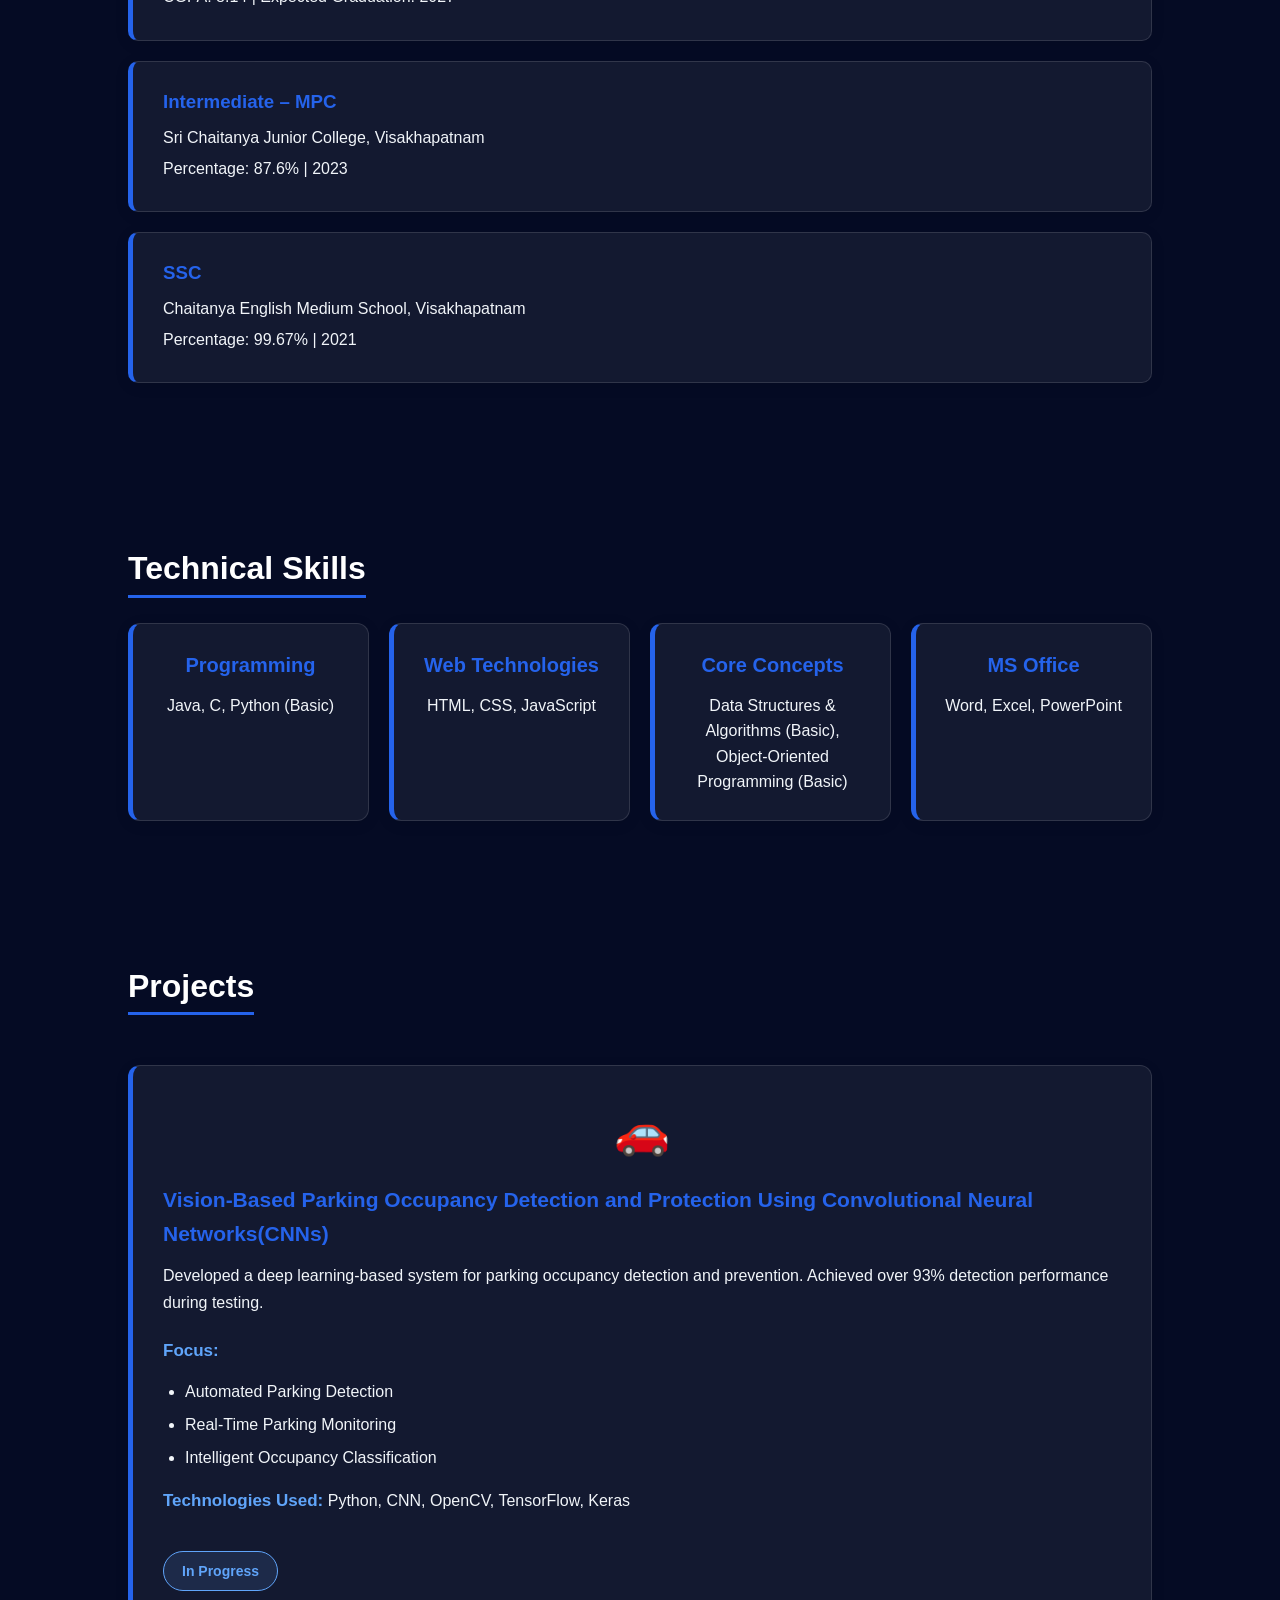
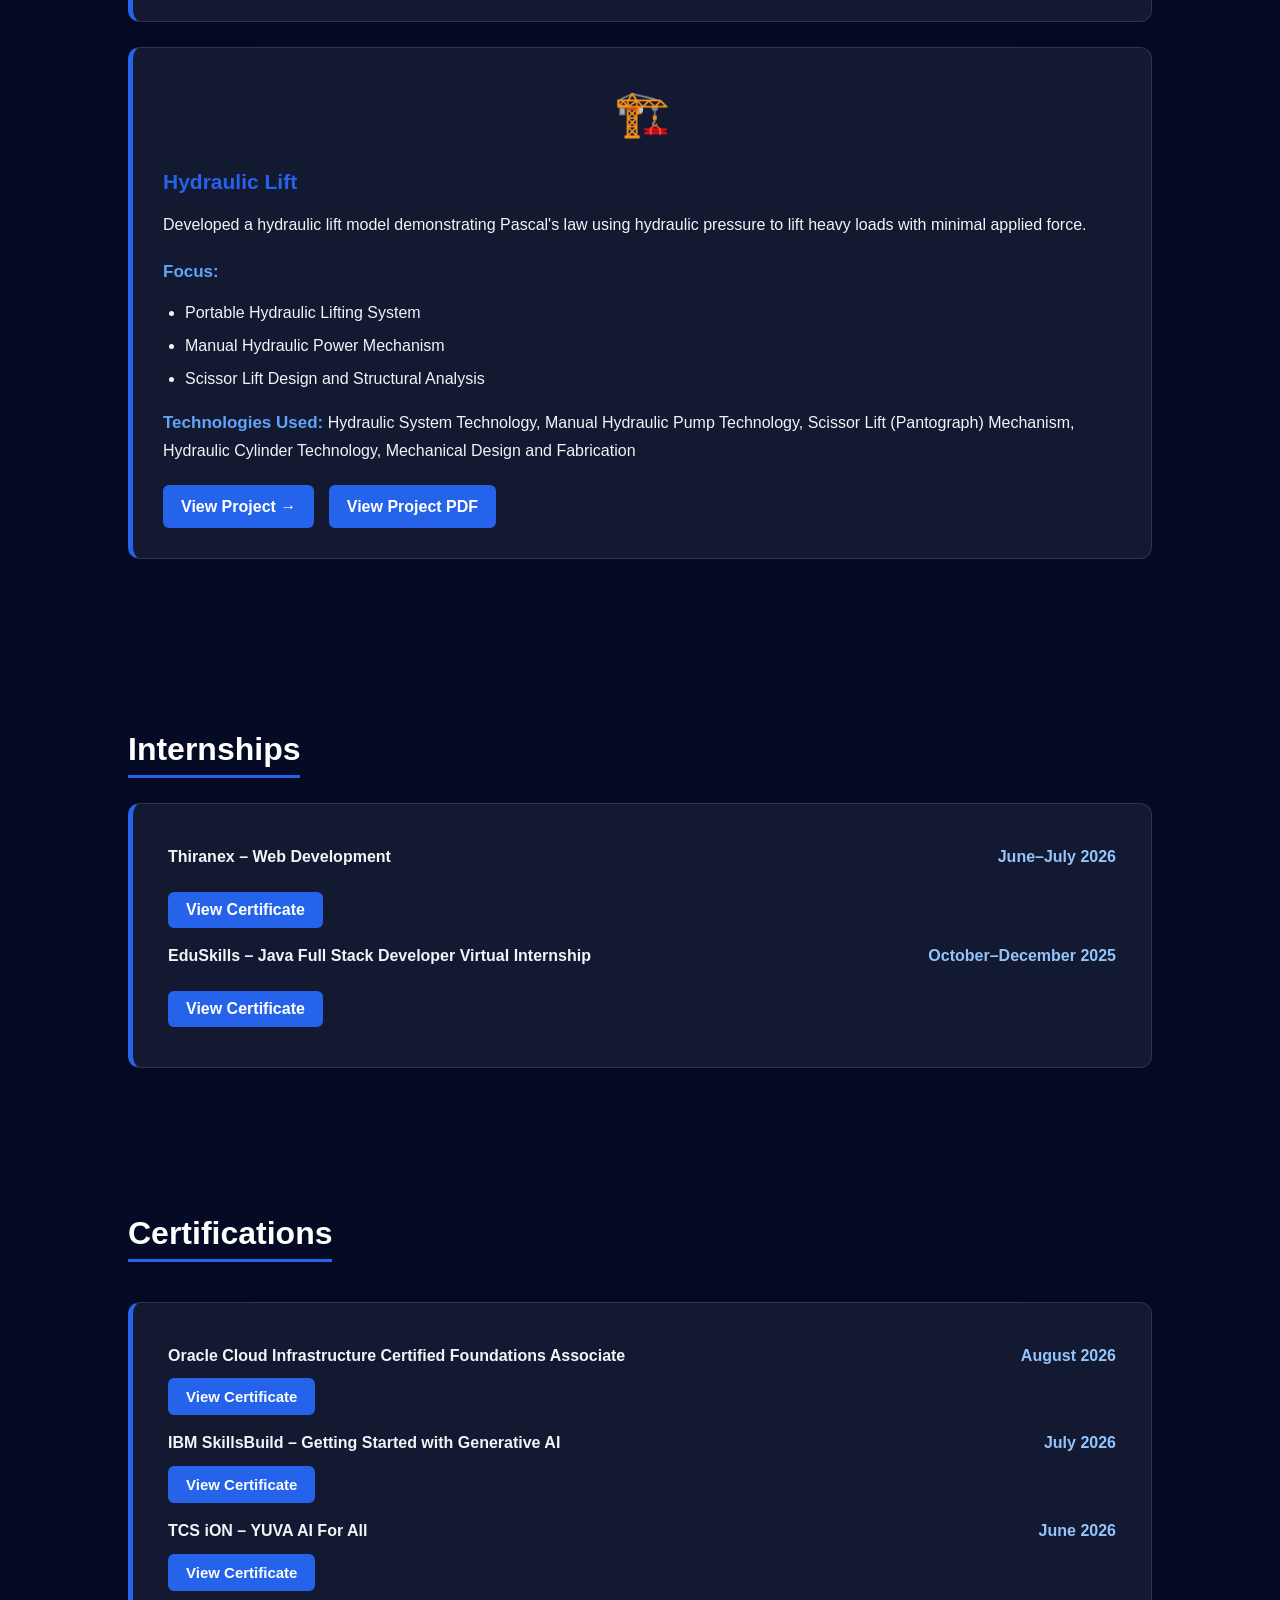
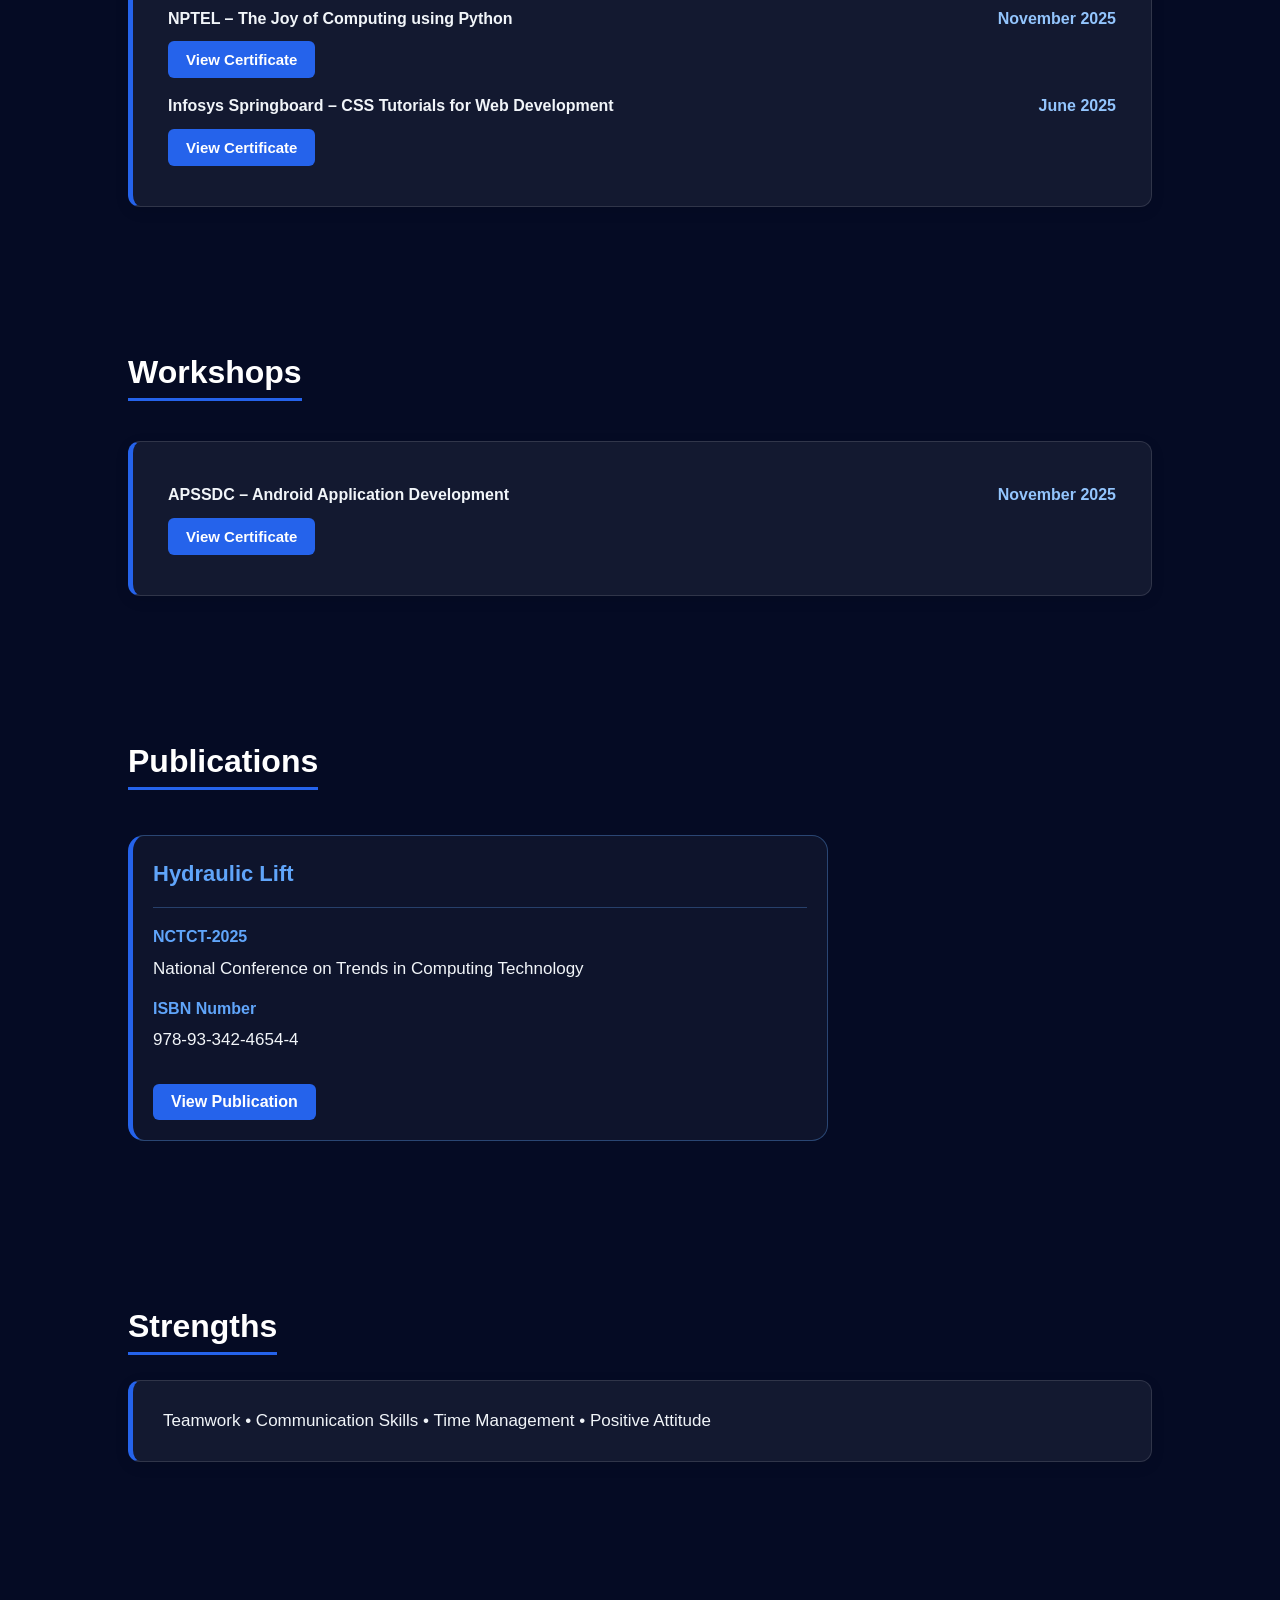
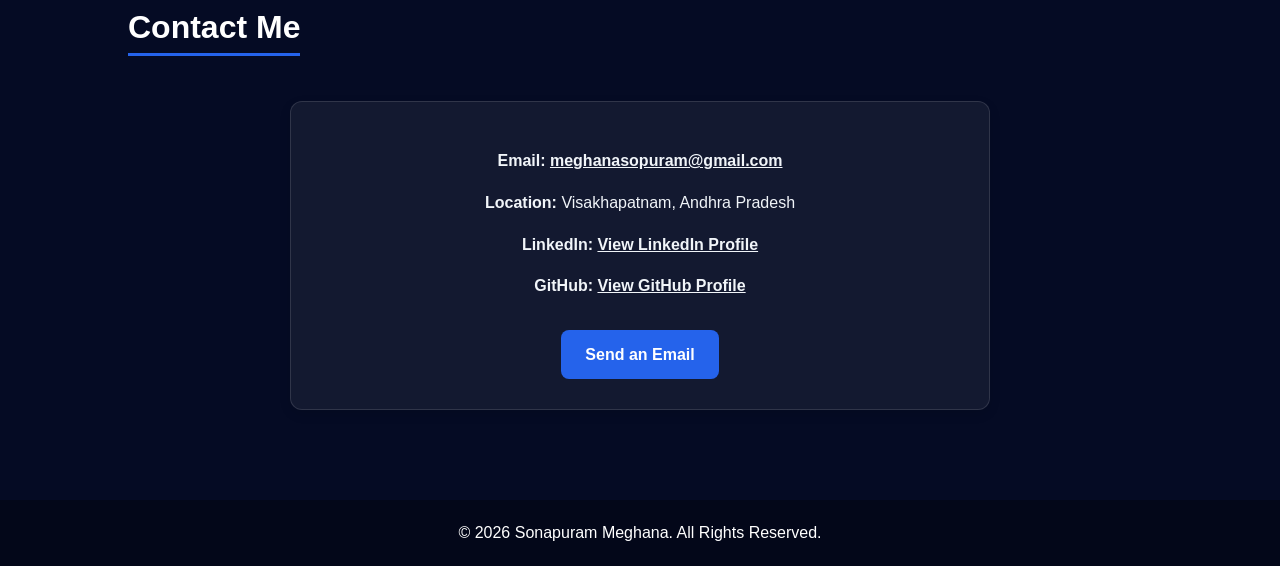
==== commit 304719f3: "Fix HTML formatting and restore original content" ====
--- a/index.html
+++ b/index.html
@@ -424,7 +424,7 @@
         </a>
     </p>
 
-    <a href="mailto:meghanasopuram@gmail.com"
+    <a href="mailto:meghanasonapuram@gmail.com"
        class="contact-btn">
         Send an Email
     </a>
--- a/style.css
+++ b/style.css
@@ -2662,3 +2662,48 @@
     -webkit-text-fill-color: #ffffff !important;
     text-decoration: none !important;
 }
+/* Contact Me - Single Box */
+
+#contact .contact-box {
+max-width: 700px;
+margin: 20px auto;
+padding: 30px;
+background: rgba(255, 255, 255, 0.06);
+border: 1px solid rgba(255, 255, 255, 0.12);
+border-radius: 12px;
+box-shadow: 0 4px 12px rgba(0, 0, 0, 0.1);
+text-align: center;
+}
+
+#contact .contact-box p {
+display: block;
+width: auto;
+max-width: none;
+margin: 16px 0;
+padding: 0;
+background: transparent !important;
+border: none !important;
+border-radius: 0 !important;
+box-shadow: none !important;
+transform: none !important;
+}
+
+#contact .contact-box p a {
+color: inherit;
+text-decoration: underline;
+}
+
+#contact .contact-box .contact-btn {
+display: inline-block;
+margin-top: 15px;
+padding: 12px 24px;
+border-radius: 8px;
+background: #2563eb;
+color: white;
+text-decoration: none;
+font-weight: bold;
+}
+
+#contact .contact-box .contact-btn:hover {
+background: #1d4ed8;
+}
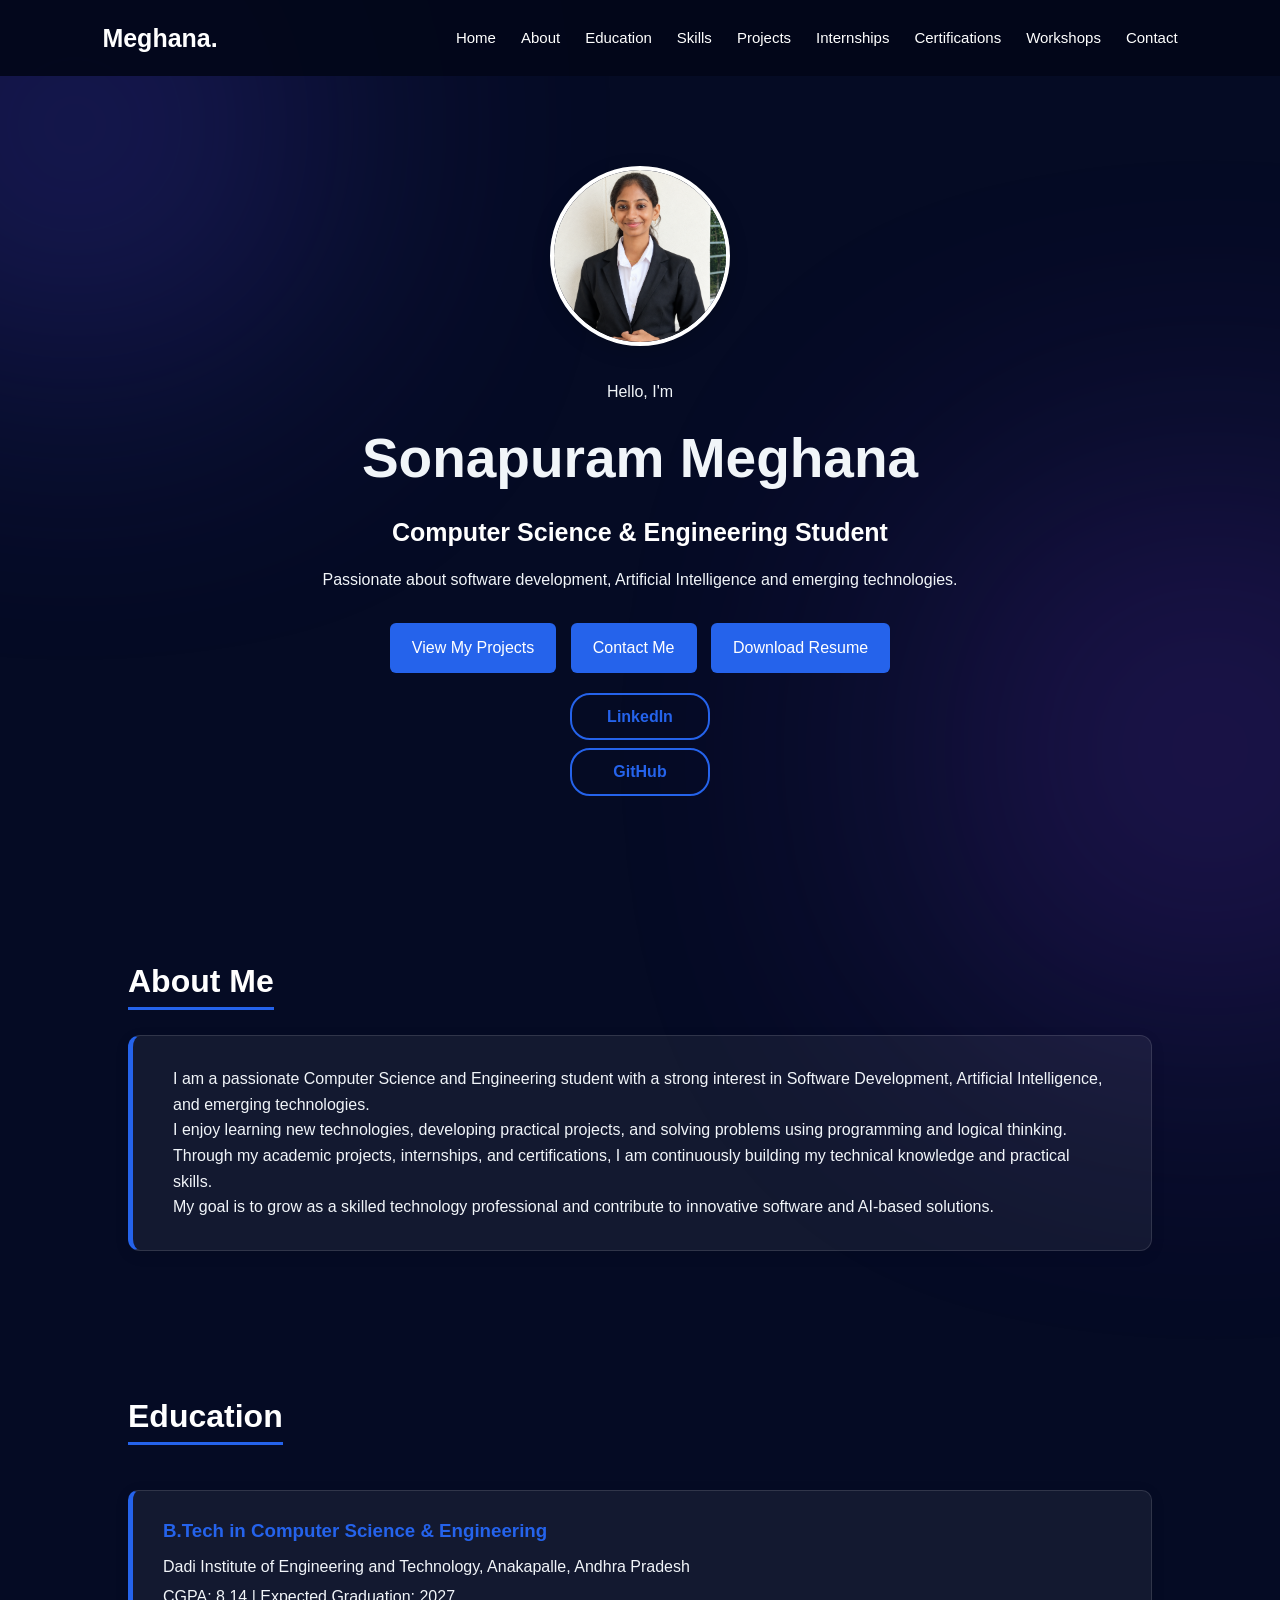
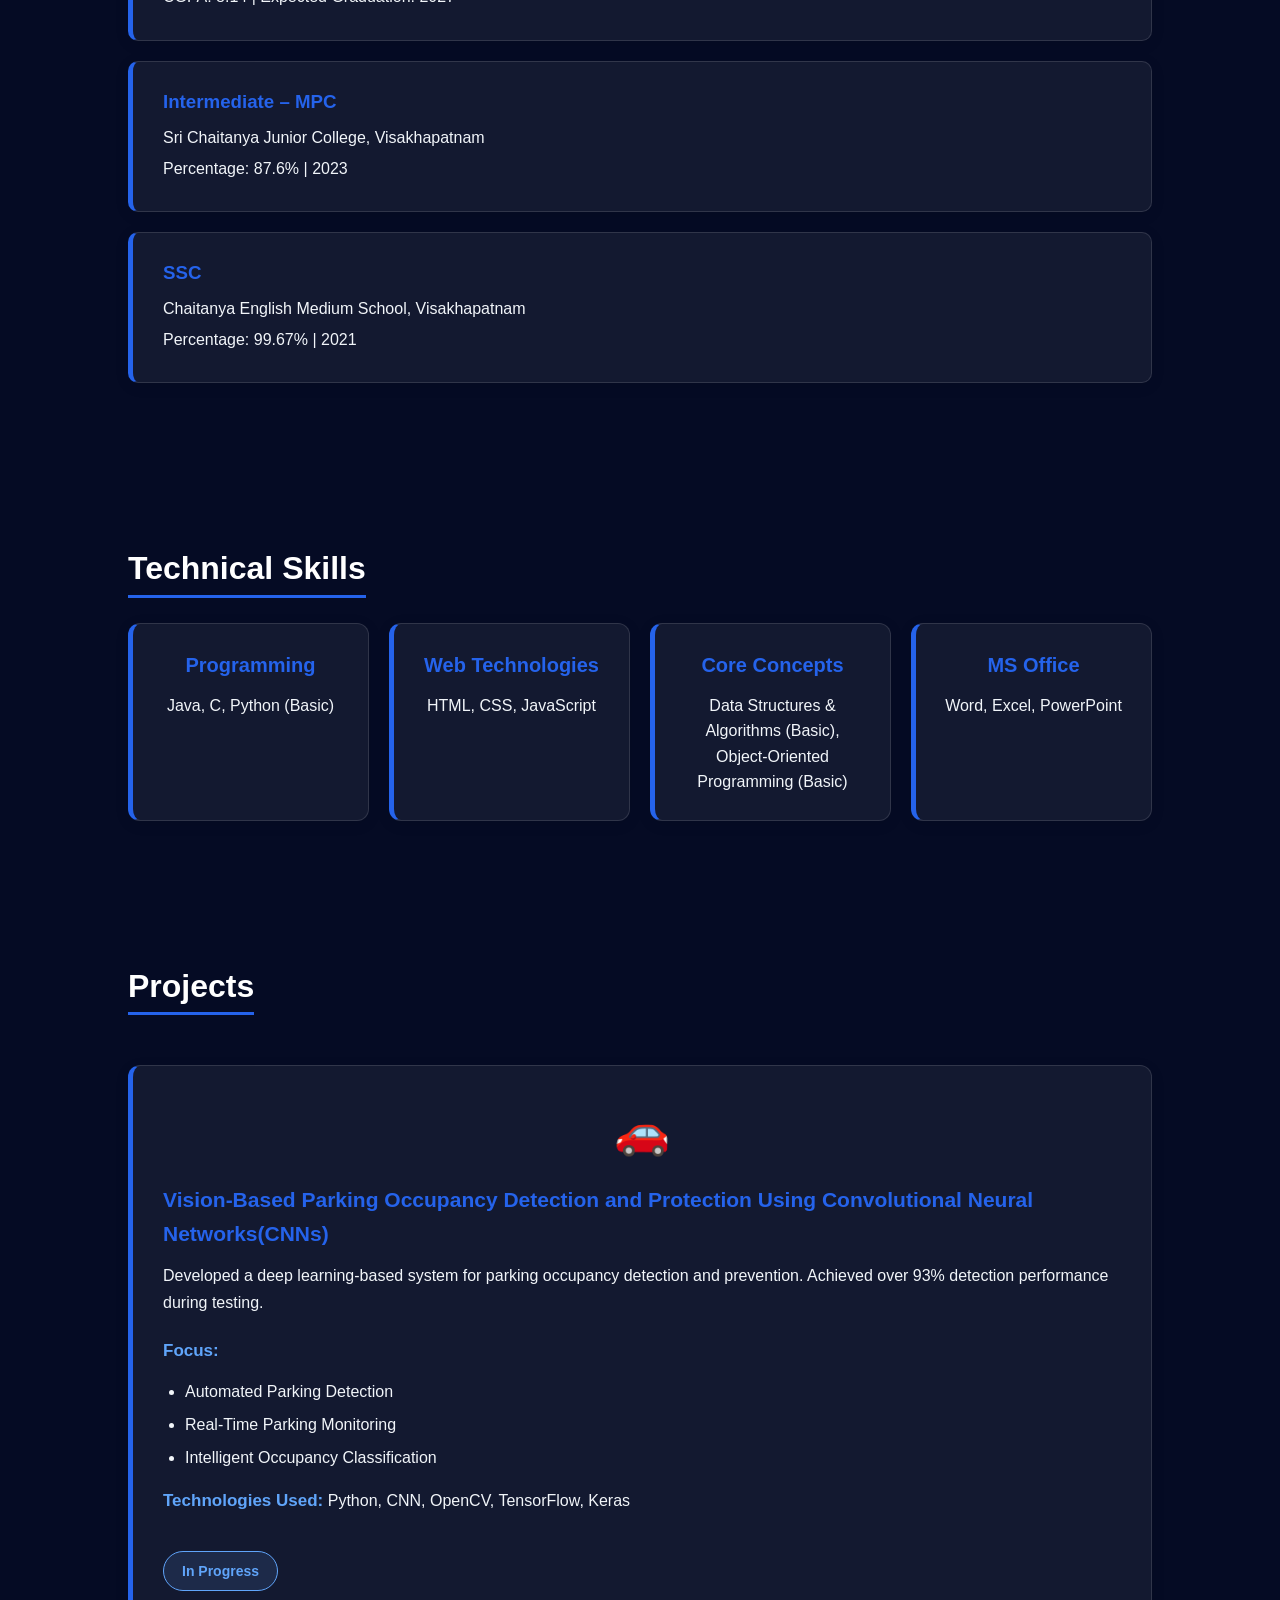
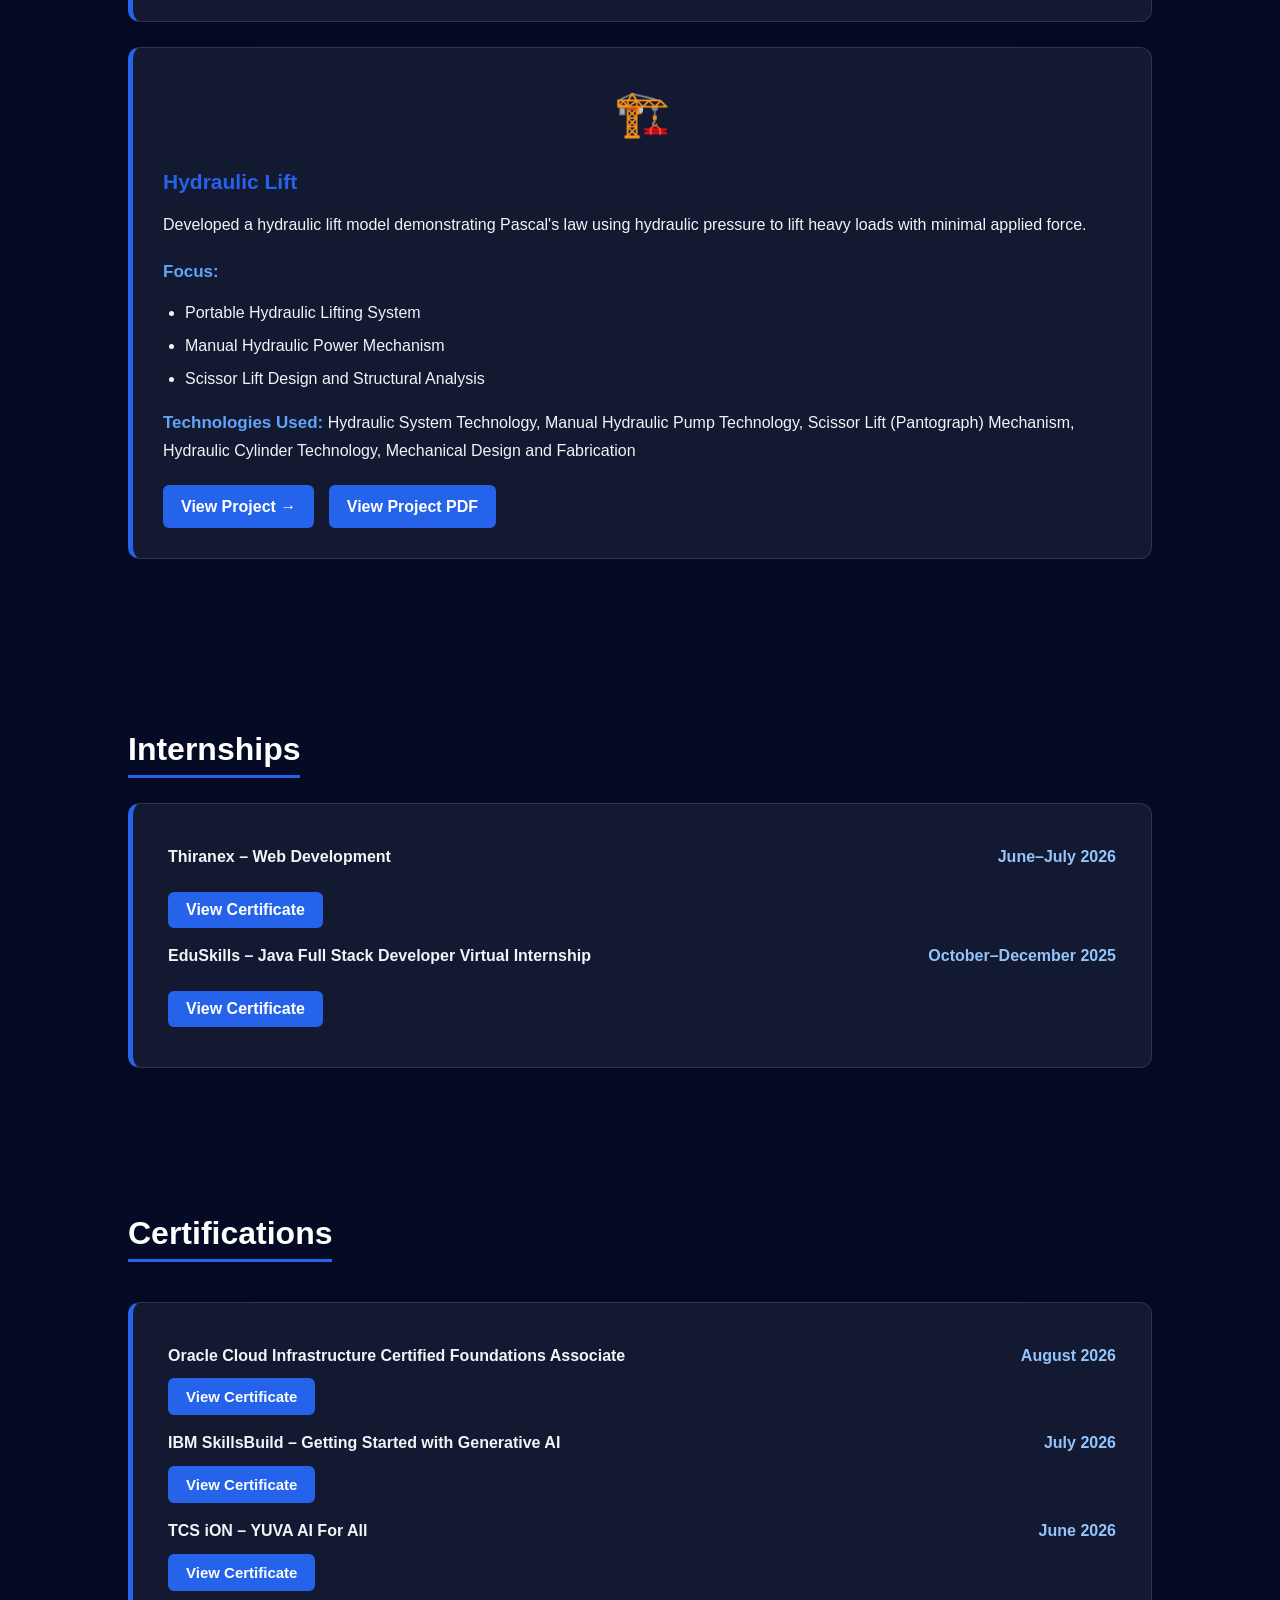
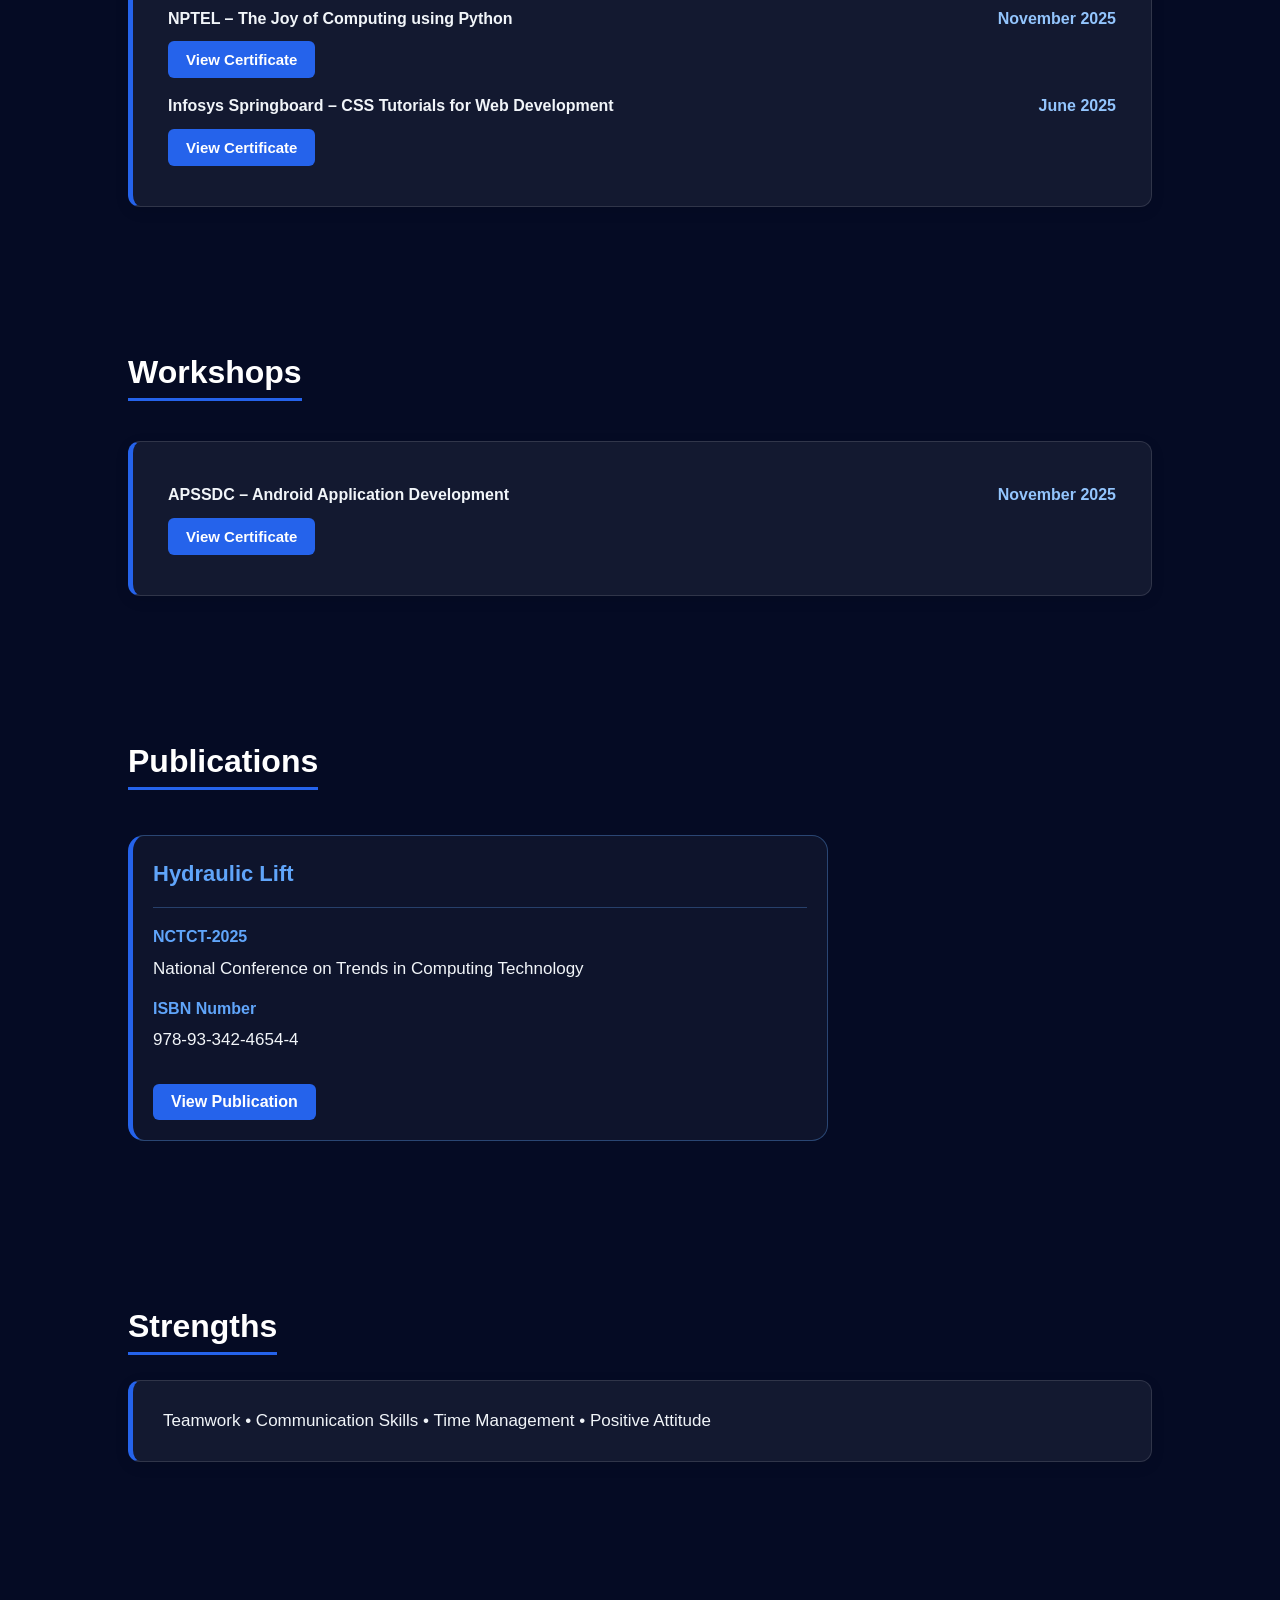
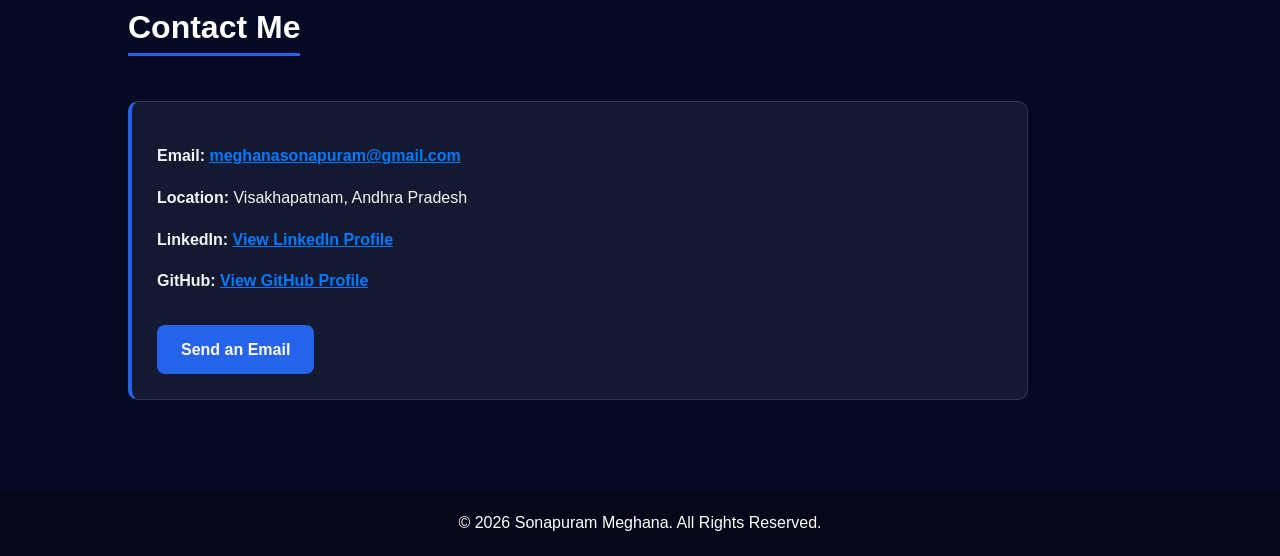
==== commit ef922632: "Restore original index.html content" ====
--- a/index.html
+++ b/index.html
@@ -396,8 +396,8 @@
 
     <p>
         <strong>Email:</strong>
-        <a href="mailto:meghanasopuram@gmail.com">
-            meghanasopuram@gmail.com
+        <a href="mailto:meghanasonapuram@gmail.com">
+            meghanasonapuram@gmail.com
         </a>
     </p>
 
--- a/style.css
+++ b/style.css
@@ -2707,3 +2707,90 @@
 #contact .contact-box .contact-btn:hover {
 background: #1d4ed8;
 }
+/* Contact box alignment */
+
+#contact .contact-box {
+max-width: 900px;
+margin: 20px 0;
+padding: 25px;
+text-align: left;
+background: rgba(255, 255, 255, 0.06);
+border: 1px solid rgba(255, 255, 255, 0.12);
+border-left: 4px solid #2563eb;
+border-radius: 10px;
+box-shadow: 0 3px 12px rgba(0, 0, 0, 0.08);
+}
+
+#contact .contact-box p {
+text-align: left;
+margin: 16px 0;
+padding: 0;
+background: transparent !important;
+border: none !important;
+box-shadow: none !important;
+}
+
+#contact .contact-box .contact-btn {
+display: inline-block;
+margin-top: 15px;
+padding: 12px 24px;
+background: #2563eb;
+color: white;
+border-radius: 8px;
+text-decoration: none;
+font-weight: bold;
+}
+/* FINAL CONTACT SECTION FIX */
+
+#contact .contact-box {
+width: 100%;
+max-width: 900px;
+margin: 20px 0 20px 0 !important;
+padding: 25px;
+box-sizing: border-box;
+text-align: left !important;
+background: rgba(255, 255, 255, 0.06);
+border: 1px solid rgba(255, 255, 255, 0.12);
+border-left: 4px solid #2563eb !important;
+border-radius: 10px;
+box-shadow: 0 3px 12px rgba(0, 0, 0, 0.08);
+}
+
+#contact .contact-box p {
+width: 100%;
+max-width: none !important;
+margin: 16px 0 !important;
+padding: 0 !important;
+text-align: left !important;
+background: transparent !important;
+border: none !important;
+box-shadow: none !important;
+transform: none !important;
+}
+
+#contact .contact-box p a {
+color: #60a5fa !important;
+text-decoration: underline !important;
+font-weight: bold;
+}
+
+#contact .contact-box .contact-btn {
+display: inline-block;
+margin-top: 15px;
+padding: 12px 24px;
+background: #2563eb;
+color: white !important;
+border-radius: 8px;
+text-decoration: none !important;
+font-weight: bold;
+}
+
+#contact .contact-box .contact-btn:hover {
+background: #1d4ed8;
+}
+/* Make only the three contact text links blue */
+#contact .contact-box p a {
+color: #007bff !important;
+-webkit-text-fill-color: #007bff !important;
+text-decoration: underline !important;
+}
